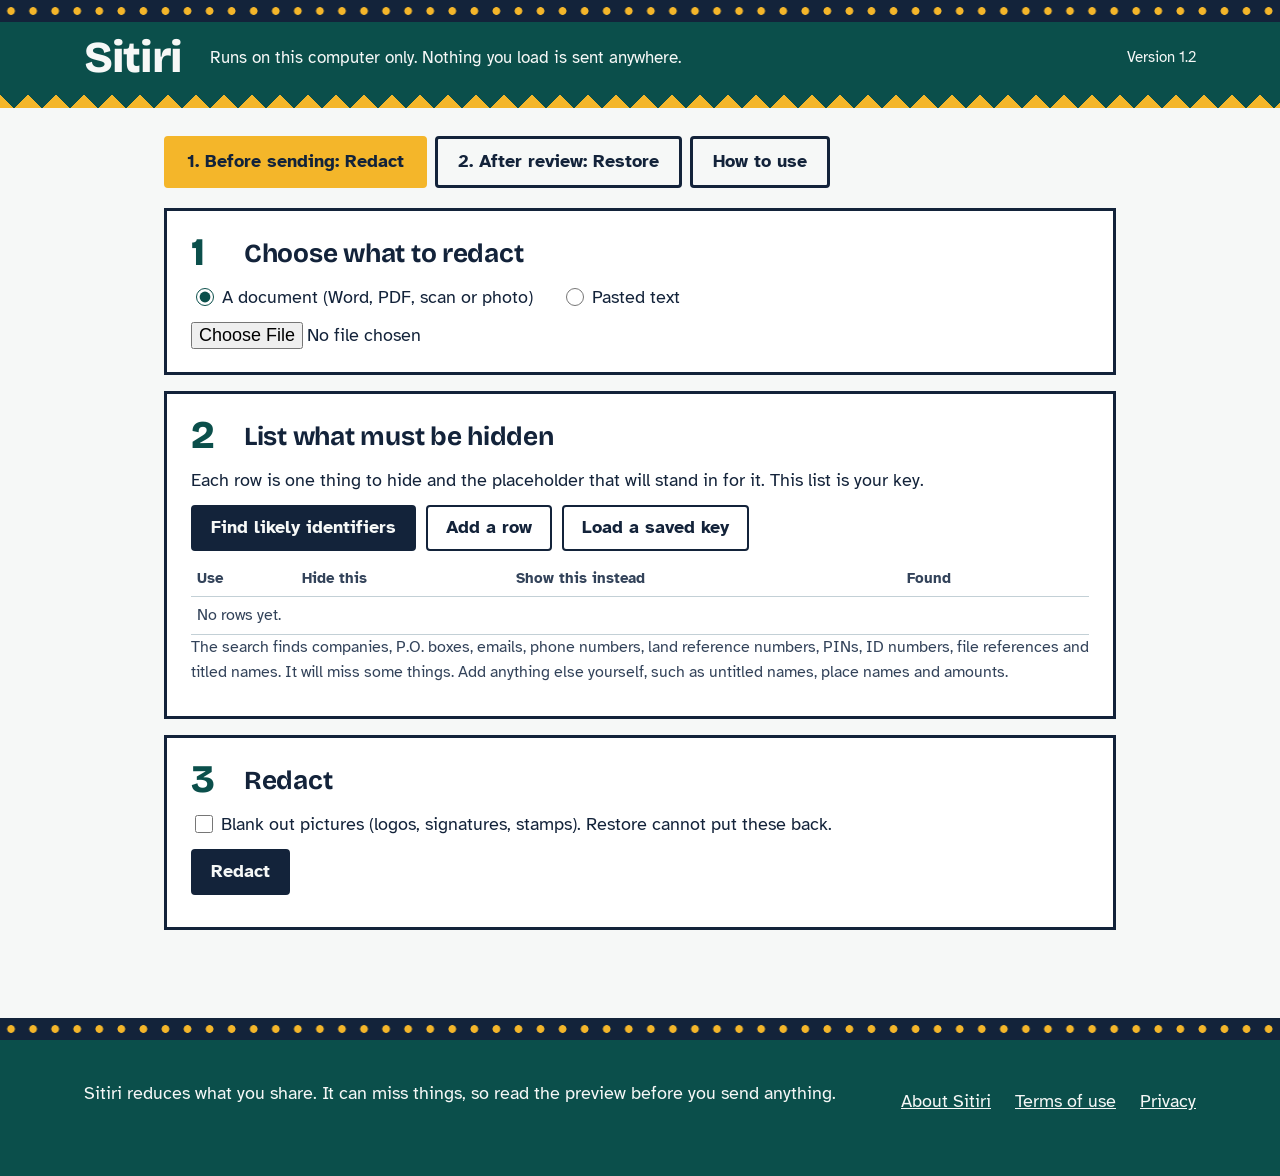
==== tool.html @ bb34004c "Add the Sitiri website (version 1.2) Front page, redact and restore tool, terms page, offline suppor" ====
<!DOCTYPE html>
<html lang="en">
<head>
<meta charset="utf-8">
<meta name="viewport" content="width=device-width, initial-scale=1">
<meta http-equiv="Content-Security-Policy" content="default-src 'none'; script-src 'self' 'unsafe-inline' 'wasm-unsafe-eval'; style-src 'self' 'unsafe-inline'; img-src 'self' data: blob:; font-src 'self'; manifest-src 'self'; worker-src 'self'; connect-src 'none'; form-action 'none'; base-uri 'none'">
<title>Sitiri: redact and restore</title>
<meta name="description" content="Redact a Word document on your own computer, then restore it with your key.">
<meta name="robots" content="noindex, nofollow">
<meta name="theme-color" content="#0B4F4B">
<link rel="manifest" href="manifest.webmanifest">
<link rel="icon" type="image/png" href="icons/icon-64.png">
<link rel="apple-touch-icon" href="icons/icon-192.png">
<link rel="stylesheet" href="sitiri.css">
<style>
.top{background:var(--teal);color:var(--paper)}
.top-in{display:flex;flex-wrap:wrap;align-items:center;justify-content:space-between;gap:6px 28px;padding-top:14px;padding-bottom:14px}
.mark{margin:0;font-family:var(--display);font-weight:800;font-size:44px;line-height:1;letter-spacing:-.03em}
.mark a{display:inline-flex;align-items:center;min-height:44px;text-decoration:none}
.promise{margin:0;flex:1 1 320px;font-size:17px}
.ver{font-size:15px;white-space:nowrap}
main{max-width:1000px;margin:0 auto;padding:28px 24px 72px}
h2{margin:0 0 12px;font-family:var(--display);font-weight:700;font-size:26px;line-height:1.15;letter-spacing:-.01em}
p{margin:0 0 10px}
.tabs{display:flex;gap:8px;flex-wrap:wrap;margin:0 0 20px}
.tabs button{min-height:52px;padding:0 20px;border:3px solid var(--line);border-radius:4px;background:transparent;color:var(--text);font:inherit;font-weight:700;cursor:pointer}
.tabs button.on{background:var(--saffron);border-color:var(--saffron);color:var(--ink)}
.card{background:var(--sheet);border:3px solid var(--line);padding:22px 24px;margin-bottom:16px}
.step{display:inline-block;min-width:1.1em;margin-right:10px;font-family:var(--display);font-weight:800;font-size:1.5em;line-height:1;color:var(--accent);vertical-align:-0.08em}
button.btn{min-height:46px;padding:0 18px;border:2px solid var(--btn-bg);border-radius:4px;background:var(--btn-bg);color:var(--btn-fg);font:inherit;font-weight:700;cursor:pointer}
button.btn.alt{background:transparent;border-color:var(--line);color:var(--text)}
button.btn:disabled{opacity:.45;cursor:not-allowed}
button.x{min-width:44px;min-height:44px;border:0;background:none;color:var(--soft);font-size:22px;cursor:pointer}
.row{display:flex;gap:10px;flex-wrap:wrap;align-items:center;margin:10px 0}
.choice label,.row label{cursor:pointer}
.choice label{margin-right:18px}
input[type=radio],input[type=checkbox]{width:18px;height:18px;accent-color:var(--accent);vertical-align:-3px}
input[type=file]{font:inherit;color:var(--text);max-width:100%}
input[type=text],textarea{width:100%;padding:8px 10px;border:2px solid var(--rule);border-radius:4px;background:var(--page);color:var(--text);font:inherit}
textarea{min-height:150px;resize:vertical}
.tablewrap{overflow-x:auto}
table{border-collapse:collapse;width:100%;min-width:580px}
th,td{text-align:left;padding:6px;border-bottom:1px solid var(--rule);vertical-align:middle}
th{font-size:15px;color:var(--soft);font-weight:700}
td.n{white-space:nowrap;color:var(--soft);font-size:16px}
.note{padding:12px 14px;margin:12px 0;font-size:17px;border-radius:4px}
.note.warn{background:var(--warn-bg);color:var(--warn-fg)}
.note.ok{background:var(--ok-bg);color:var(--ok-fg)}
.note.bad{background:var(--bad-bg);color:var(--bad-fg)}
.note ul{margin:6px 0 0 20px;padding:0}
.preview{white-space:pre-wrap;max-height:340px;overflow:auto;padding:14px;border:2px solid var(--rule);background:var(--page);font-size:16px;line-height:1.8}
mark{padding:2px 6px;background-image:linear-gradient(var(--band-bg),var(--band-bg));background-repeat:no-repeat;background-size:100% 100%;background-color:transparent;color:var(--band-fg);font-weight:700;font-size:.92em;animation:cover 700ms cubic-bezier(.2,.7,.2,1) both}
@keyframes cover{from{background-size:0 100%;color:var(--text)}to{background-size:100% 100%;color:var(--band-fg)}}
.fileinfo{color:var(--soft);font-size:16px}
.hide{display:none !important}
ol.how{padding-left:24px}ol.how li{margin-bottom:8px}
.card ul{padding-left:22px}.card li{margin-bottom:8px}
.chip{display:inline-flex;align-items:center;min-height:36px;margin:4px 6px 4px 0;padding:0 12px;border:2px solid currentColor;border-radius:4px;background:transparent;font-size:16px;font-weight:700;cursor:pointer}
@media (max-width:520px){main{padding-left:14px;padding-right:14px}.card{padding:16px 14px}.mark{font-size:36px}}
.c-page{display:grid;grid-template-columns:minmax(0,1fr) minmax(0,1fr);gap:16px;margin:16px 0;padding-top:16px;border-top:2px solid var(--rule)}
.c-page img{display:block;width:100%;height:auto;border:2px solid var(--rule);background:#fff}
.c-page label{display:block;margin-bottom:6px;font-weight:700}
.c-page textarea{min-height:460px;height:calc(100% - 34px);font-size:16px;line-height:1.5}
@media (max-width:760px){.c-page{grid-template-columns:1fr}.c-page textarea{height:auto}}
</style>
</head>
<body>
<div class="dots" aria-hidden="true"></div>
<header class="top">
<div class="wrap top-in">
<h1 class="mark"><a href="index.html" aria-label="Sitiri home">Sitiri</a></h1>
<p class="promise">Runs on this computer only. Nothing you load is sent anywhere.</p>
<span class="ver">Version 1.2</span>
</div>
<div class="teeth-up" aria-hidden="true"></div>
</header>
<main>

<div class="tabs">
  <button id="tab-redact" class="on">1. Before sending: Redact</button>
  <button id="tab-restore">2. After review: Restore</button>
  <button id="tab-help">How to use</button>
</div>

<!-- ============ REDACT ============ -->
<section id="pane-redact">
  <div class="card">
    <h2><span class="step">1</span>Choose what to redact</h2>
    <div class="row choice">
      <label><input type="radio" name="rmode" value="file" checked> A document (Word, PDF, scan or photo)</label>
      <label><input type="radio" name="rmode" value="text"> Pasted text</label>
    </div>
    <div id="r-file">
      <input type="file" id="r-input" accept=".docx,.pdf,.png,.jpg,.jpeg">
      <div class="fileinfo" id="r-fileinfo"></div>
      <div id="c-panel" class="hide">
        <div id="c-status" class="note ok" role="status"></div>
        <div id="c-check" class="hide">
          <h2 style="margin-top:14px">Check what Sitiri read</h2>
          <div id="c-pages"></div>
          <div class="row"><button class="btn" id="c-accept" type="button">Use this text</button></div>
        </div>
      </div>
    </div>
    <div id="r-text" class="hide">
      <textarea id="r-textarea" placeholder="Paste the text here"></textarea>
    </div>
  </div>

  <div class="card">
    <h2><span class="step">2</span>List what must be hidden</h2>
    <p>Each row is one thing to hide and the placeholder that will stand in for it. This list is your key.</p>
    <div class="row">
      <button class="btn" id="r-suggest">Find likely identifiers</button>
      <button class="btn alt" id="r-add">Add a row</button>
      <button class="btn alt" id="r-loadkey-btn">Load a saved key</button>
      <input type="file" id="r-loadkey" accept=".json" class="hide">
    </div>
    <div class="tablewrap">
      <table id="r-table">
        <thead><tr><th>Use</th><th>Hide this</th><th>Show this instead</th><th>Found</th><th></th></tr></thead>
        <tbody></tbody>
      </table>
    </div>
    <p class="fileinfo">The search finds companies, P.O. boxes, emails, phone numbers, land reference numbers, PINs, ID numbers, file references and titled names. It will miss some things. Add anything else yourself, such as untitled names, place names and amounts.</p>
  </div>

  <div class="card">
    <h2><span class="step">3</span>Redact</h2>
    <div class="row"><label><input type="checkbox" id="r-blank"> Blank out pictures (logos, signatures, stamps). Restore cannot put these back.</label></div>
    <div class="row">
      <button class="btn" id="r-go">Redact</button>
    </div>
    <div id="r-msg"></div>
    <div id="r-result" class="hide">
      <div id="r-summary"></div>
      <div id="r-left"></div>
      <h2 style="margin-top:14px">Check the result</h2>
      <p class="fileinfo">Read through this before you share it. Placeholders are highlighted.</p>
      <div class="preview" id="r-preview"></div>
      <div class="row" style="margin-top:12px">
        <button class="btn" id="r-download">Download the redacted document</button>
        <button class="btn hide" id="r-copy">Copy the redacted text</button>
        <button class="btn alt" id="r-savekey">Save the key</button>
      </div>
      <div class="note warn">Save the key and keep it on this computer. You need it to restore the document. Never upload the key or send it with the redacted document.</div>
    </div>
  </div>
</section>

<!-- ============ RESTORE ============ -->
<section id="pane-restore" class="hide">
  <div class="card">
    <h2><span class="step">1</span>Load the key</h2>
    <div class="row">
      <button class="btn" id="s-loadkey-btn">Load a saved key</button>
      <input type="file" id="s-loadkey" accept=".json" class="hide">
      <span class="fileinfo" id="s-keyinfo">No key loaded.</span>
    </div>
  </div>
  <div class="card">
    <h2><span class="step">2</span>Choose what to restore</h2>
    <div class="row choice">
      <label><input type="radio" name="smode" value="file" checked> A Word document (.docx)</label>
      <label><input type="radio" name="smode" value="text"> Pasted text</label>
    </div>
    <div id="s-file">
      <input type="file" id="s-input" accept=".docx">
      <div class="fileinfo" id="s-fileinfo"></div>
    </div>
    <div id="s-text" class="hide">
      <textarea id="s-textarea" placeholder="Paste the reviewed text here"></textarea>
    </div>
  </div>
  <div class="card">
    <h2><span class="step">3</span>Restore</h2>
    <div class="row"><button class="btn" id="s-go">Restore</button></div>
    <div id="s-msg"></div>
    <div id="s-result" class="hide">
      <div id="s-summary"></div>
      <div class="preview" id="s-preview"></div>
      <div class="row" style="margin-top:12px">
        <button class="btn" id="s-download">Download the restored document</button>
        <button class="btn hide" id="s-copy">Copy the restored text</button>
      </div>
    </div>
  </div>
</section>

<!-- ============ HELP ============ -->
<section id="pane-help" class="hide">
  <div class="card">
    <h2>Before you send a document</h2>
    <ol class="how">
      <li>Open the <b>Redact</b> tab and choose the document: Word, PDF, a scan or a photo of a page.</li>
      <li>Click <b>Find likely identifiers</b>. Untick anything that does not need hiding.</li>
      <li>Click <b>Add a row</b> for anything the search missed, such as a person's name or a place.</li>
      <li>Click <b>Redact</b>, then read the preview.</li>
      <li>Click <b>Download the redacted document</b> and <b>Save the key</b>.</li>
      <li>Share only the redacted document. Keep the key on this computer.</li>
    </ol>
  </div>
  <div class="card">
    <h2>After the review comes back</h2>
    <ol class="how">
      <li>Open the <b>Restore</b> tab and load the key you saved.</li>
      <li>Choose the reviewed document.</li>
      <li>Click <b>Restore</b>, then <b>Download the restored document</b>.</li>
    </ol>
  </div>
  <div class="card">
    <h2>Good to know</h2>
    <ul>
      <li><b>PDFs:</b> Sitiri reads the text and gives you a redacted Word document. Tables, columns and pictures are not kept.</li>
      <li><b>Scans and photos:</b> Sitiri reads the page with a scan reader and shows you the result beside the page. Correct it before you go on. Scan reading makes mistakes, and a misread name will not be hidden.</li>
      <li><b>Working offline:</b> the scan reader (about 7 MB) is fetched in the background the first time you open this page online. After that, scans can be read offline too.</li>
      <li><b>Pictures:</b> the tool cannot read text inside pictures, such as a letterhead, a stamp or a signature. Tick the box to blank them out.</li>
      <li><b>Short names:</b> if you hide "Eka Hotel Limited", add "Eka" as its own row too. The tool points out short names it still sees.</li>
      <li><b>Capital letters:</b> a name written in capitals gets a placeholder in capitals, so it is restored in capitals.</li>
      <li><b>Tracked changes inside a name:</b> if a hidden name has a tracked change within it, the name comes back in its changed form and that one tracked change is lost. All other tracked changes and comments are kept.</li>
      <li><b>One key per matter:</b> load the same key again for later documents on the same matter, so placeholders stay consistent.</li>
      <li><b>It is not anonymity:</b> the facts of a deal can still point to the parties. Leave out anything you would not share at all.</li>
    </ul>
  </div>
</section>
</main>
<div class="dots" aria-hidden="true"></div>
<footer class="foot">
<div class="wrap foot-in">
<div><p>Sitiri reduces what you share. It can miss things, so read the preview before you send anything.</p></div>
<div class="foot-links"><a href="index.html">About Sitiri</a><a href="terms.html">Terms of use</a><a href="terms.html#privacy">Privacy</a></div>
</div>
</footer>

<script>/*!

JSZip v3.10.1 - A JavaScript class for generating and reading zip files
<http://stuartk.com/jszip>

(c) 2009-2016 Stuart Knightley <stuart [at] stuartk.com>
Dual licenced under the MIT license or GPLv3. See https://raw.github.com/Stuk/jszip/main/LICENSE.markdown.

JSZip uses the library pako released under the MIT license :
https://github.com/nodeca/pako/blob/main/LICENSE
*/

!function(e){if("object"==typeof exports&&"undefined"!=typeof module)module.exports=e();else if("function"==typeof define&&define.amd)define([],e);else{("undefined"!=typeof window?window:"undefined"!=typeof global?global:"undefined"!=typeof self?self:this).JSZip=e()}}(function(){return function s(a,o,h){function u(r,e){if(!o[r]){if(!a[r]){var t="function"==typeof require&&require;if(!e&&t)return t(r,!0);if(l)return l(r,!0);var n=new Error("Cannot find module '"+r+"'");throw n.code="MODULE_NOT_FOUND",n}var i=o[r]={exports:{}};a[r][0].call(i.exports,function(e){var t=a[r][1][e];return u(t||e)},i,i.exports,s,a,o,h)}return o[r].exports}for(var l="function"==typeof require&&require,e=0;e<h.length;e++)u(h[e]);return u}({1:[function(e,t,r){"use strict";var d=e("./utils"),c=e("./support"),p="ABCDEFGHIJKLMNOPQRSTUVWXYZabcdefghijklmnopqrstuvwxyz0123456789+/=";r.encode=function(e){for(var t,r,n,i,s,a,o,h=[],u=0,l=e.length,f=l,c="string"!==d.getTypeOf(e);u<e.length;)f=l-u,n=c?(t=e[u++],r=u<l?e[u++]:0,u<l?e[u++]:0):(t=e.charCodeAt(u++),r=u<l?e.charCodeAt(u++):0,u<l?e.charCodeAt(u++):0),i=t>>2,s=(3&t)<<4|r>>4,a=1<f?(15&r)<<2|n>>6:64,o=2<f?63&n:64,h.push(p.charAt(i)+p.charAt(s)+p.charAt(a)+p.charAt(o));return h.join("")},r.decode=function(e){var t,r,n,i,s,a,o=0,h=0,u="data:";if(e.substr(0,u.length)===u)throw new Error("Invalid base64 input, it looks like a data url.");var l,f=3*(e=e.replace(/[^A-Za-z0-9+/=]/g,"")).length/4;if(e.charAt(e.length-1)===p.charAt(64)&&f--,e.charAt(e.length-2)===p.charAt(64)&&f--,f%1!=0)throw new Error("Invalid base64 input, bad content length.");for(l=c.uint8array?new Uint8Array(0|f):new Array(0|f);o<e.length;)t=p.indexOf(e.charAt(o++))<<2|(i=p.indexOf(e.charAt(o++)))>>4,r=(15&i)<<4|(s=p.indexOf(e.charAt(o++)))>>2,n=(3&s)<<6|(a=p.indexOf(e.charAt(o++))),l[h++]=t,64!==s&&(l[h++]=r),64!==a&&(l[h++]=n);return l}},{"./support":30,"./utils":32}],2:[function(e,t,r){"use strict";var n=e("./external"),i=e("./stream/DataWorker"),s=e("./stream/Crc32Probe"),a=e("./stream/DataLengthProbe");function o(e,t,r,n,i){this.compressedSize=e,this.uncompressedSize=t,this.crc32=r,this.compression=n,this.compressedContent=i}o.prototype={getContentWorker:function(){var e=new i(n.Promise.resolve(this.compressedContent)).pipe(this.compression.uncompressWorker()).pipe(new a("data_length")),t=this;return e.on("end",function(){if(this.streamInfo.data_length!==t.uncompressedSize)throw new Error("Bug : uncompressed data size mismatch")}),e},getCompressedWorker:function(){return new i(n.Promise.resolve(this.compressedContent)).withStreamInfo("compressedSize",this.compressedSize).withStreamInfo("uncompressedSize",this.uncompressedSize).withStreamInfo("crc32",this.crc32).withStreamInfo("compression",this.compression)}},o.createWorkerFrom=function(e,t,r){return e.pipe(new s).pipe(new a("uncompressedSize")).pipe(t.compressWorker(r)).pipe(new a("compressedSize")).withStreamInfo("compression",t)},t.exports=o},{"./external":6,"./stream/Crc32Probe":25,"./stream/DataLengthProbe":26,"./stream/DataWorker":27}],3:[function(e,t,r){"use strict";var n=e("./stream/GenericWorker");r.STORE={magic:"\0\0",compressWorker:function(){return new n("STORE compression")},uncompressWorker:function(){return new n("STORE decompression")}},r.DEFLATE=e("./flate")},{"./flate":7,"./stream/GenericWorker":28}],4:[function(e,t,r){"use strict";var n=e("./utils");var o=function(){for(var e,t=[],r=0;r<256;r++){e=r;for(var n=0;n<8;n++)e=1&e?3988292384^e>>>1:e>>>1;t[r]=e}return t}();t.exports=function(e,t){return void 0!==e&&e.length?"string"!==n.getTypeOf(e)?function(e,t,r,n){var i=o,s=n+r;e^=-1;for(var a=n;a<s;a++)e=e>>>8^i[255&(e^t[a])];return-1^e}(0|t,e,e.length,0):function(e,t,r,n){var i=o,s=n+r;e^=-1;for(var a=n;a<s;a++)e=e>>>8^i[255&(e^t.charCodeAt(a))];return-1^e}(0|t,e,e.length,0):0}},{"./utils":32}],5:[function(e,t,r){"use strict";r.base64=!1,r.binary=!1,r.dir=!1,r.createFolders=!0,r.date=null,r.compression=null,r.compressionOptions=null,r.comment=null,r.unixPermissions=null,r.dosPermissions=null},{}],6:[function(e,t,r){"use strict";var n=null;n="undefined"!=typeof Promise?Promise:e("lie"),t.exports={Promise:n}},{lie:37}],7:[function(e,t,r){"use strict";var n="undefined"!=typeof Uint8Array&&"undefined"!=typeof Uint16Array&&"undefined"!=typeof Uint32Array,i=e("pako"),s=e("./utils"),a=e("./stream/GenericWorker"),o=n?"uint8array":"array";function h(e,t){a.call(this,"FlateWorker/"+e),this._pako=null,this._pakoAction=e,this._pakoOptions=t,this.meta={}}r.magic="\b\0",s.inherits(h,a),h.prototype.processChunk=function(e){this.meta=e.meta,null===this._pako&&this._createPako(),this._pako.push(s.transformTo(o,e.data),!1)},h.prototype.flush=function(){a.prototype.flush.call(this),null===this._pako&&this._createPako(),this._pako.push([],!0)},h.prototype.cleanUp=function(){a.prototype.cleanUp.call(this),this._pako=null},h.prototype._createPako=function(){this._pako=new i[this._pakoAction]({raw:!0,level:this._pakoOptions.level||-1});var t=this;this._pako.onData=function(e){t.push({data:e,meta:t.meta})}},r.compressWorker=function(e){return new h("Deflate",e)},r.uncompressWorker=function(){return new h("Inflate",{})}},{"./stream/GenericWorker":28,"./utils":32,pako:38}],8:[function(e,t,r){"use strict";function A(e,t){var r,n="";for(r=0;r<t;r++)n+=String.fromCharCode(255&e),e>>>=8;return n}function n(e,t,r,n,i,s){var a,o,h=e.file,u=e.compression,l=s!==O.utf8encode,f=I.transformTo("string",s(h.name)),c=I.transformTo("string",O.utf8encode(h.name)),d=h.comment,p=I.transformTo("string",s(d)),m=I.transformTo("string",O.utf8encode(d)),_=c.length!==h.name.length,g=m.length!==d.length,b="",v="",y="",w=h.dir,k=h.date,x={crc32:0,compressedSize:0,uncompressedSize:0};t&&!r||(x.crc32=e.crc32,x.compressedSize=e.compressedSize,x.uncompressedSize=e.uncompressedSize);var S=0;t&&(S|=8),l||!_&&!g||(S|=2048);var z=0,C=0;w&&(z|=16),"UNIX"===i?(C=798,z|=function(e,t){var r=e;return e||(r=t?16893:33204),(65535&r)<<16}(h.unixPermissions,w)):(C=20,z|=function(e){return 63&(e||0)}(h.dosPermissions)),a=k.getUTCHours(),a<<=6,a|=k.getUTCMinutes(),a<<=5,a|=k.getUTCSeconds()/2,o=k.getUTCFullYear()-1980,o<<=4,o|=k.getUTCMonth()+1,o<<=5,o|=k.getUTCDate(),_&&(v=A(1,1)+A(B(f),4)+c,b+="up"+A(v.length,2)+v),g&&(y=A(1,1)+A(B(p),4)+m,b+="uc"+A(y.length,2)+y);var E="";return E+="\n\0",E+=A(S,2),E+=u.magic,E+=A(a,2),E+=A(o,2),E+=A(x.crc32,4),E+=A(x.compressedSize,4),E+=A(x.uncompressedSize,4),E+=A(f.length,2),E+=A(b.length,2),{fileRecord:R.LOCAL_FILE_HEADER+E+f+b,dirRecord:R.CENTRAL_FILE_HEADER+A(C,2)+E+A(p.length,2)+"\0\0\0\0"+A(z,4)+A(n,4)+f+b+p}}var I=e("../utils"),i=e("../stream/GenericWorker"),O=e("../utf8"),B=e("../crc32"),R=e("../signature");function s(e,t,r,n){i.call(this,"ZipFileWorker"),this.bytesWritten=0,this.zipComment=t,this.zipPlatform=r,this.encodeFileName=n,this.streamFiles=e,this.accumulate=!1,this.contentBuffer=[],this.dirRecords=[],this.currentSourceOffset=0,this.entriesCount=0,this.currentFile=null,this._sources=[]}I.inherits(s,i),s.prototype.push=function(e){var t=e.meta.percent||0,r=this.entriesCount,n=this._sources.length;this.accumulate?this.contentBuffer.push(e):(this.bytesWritten+=e.data.length,i.prototype.push.call(this,{data:e.data,meta:{currentFile:this.currentFile,percent:r?(t+100*(r-n-1))/r:100}}))},s.prototype.openedSource=function(e){this.currentSourceOffset=this.bytesWritten,this.currentFile=e.file.name;var t=this.streamFiles&&!e.file.dir;if(t){var r=n(e,t,!1,this.currentSourceOffset,this.zipPlatform,this.encodeFileName);this.push({data:r.fileRecord,meta:{percent:0}})}else this.accumulate=!0},s.prototype.closedSource=function(e){this.accumulate=!1;var t=this.streamFiles&&!e.file.dir,r=n(e,t,!0,this.currentSourceOffset,this.zipPlatform,this.encodeFileName);if(this.dirRecords.push(r.dirRecord),t)this.push({data:function(e){return R.DATA_DESCRIPTOR+A(e.crc32,4)+A(e.compressedSize,4)+A(e.uncompressedSize,4)}(e),meta:{percent:100}});else for(this.push({data:r.fileRecord,meta:{percent:0}});this.contentBuffer.length;)this.push(this.contentBuffer.shift());this.currentFile=null},s.prototype.flush=function(){for(var e=this.bytesWritten,t=0;t<this.dirRecords.length;t++)this.push({data:this.dirRecords[t],meta:{percent:100}});var r=this.bytesWritten-e,n=function(e,t,r,n,i){var s=I.transformTo("string",i(n));return R.CENTRAL_DIRECTORY_END+"\0\0\0\0"+A(e,2)+A(e,2)+A(t,4)+A(r,4)+A(s.length,2)+s}(this.dirRecords.length,r,e,this.zipComment,this.encodeFileName);this.push({data:n,meta:{percent:100}})},s.prototype.prepareNextSource=function(){this.previous=this._sources.shift(),this.openedSource(this.previous.streamInfo),this.isPaused?this.previous.pause():this.previous.resume()},s.prototype.registerPrevious=function(e){this._sources.push(e);var t=this;return e.on("data",function(e){t.processChunk(e)}),e.on("end",function(){t.closedSource(t.previous.streamInfo),t._sources.length?t.prepareNextSource():t.end()}),e.on("error",function(e){t.error(e)}),this},s.prototype.resume=function(){return!!i.prototype.resume.call(this)&&(!this.previous&&this._sources.length?(this.prepareNextSource(),!0):this.previous||this._sources.length||this.generatedError?void 0:(this.end(),!0))},s.prototype.error=function(e){var t=this._sources;if(!i.prototype.error.call(this,e))return!1;for(var r=0;r<t.length;r++)try{t[r].error(e)}catch(e){}return!0},s.prototype.lock=function(){i.prototype.lock.call(this);for(var e=this._sources,t=0;t<e.length;t++)e[t].lock()},t.exports=s},{"../crc32":4,"../signature":23,"../stream/GenericWorker":28,"../utf8":31,"../utils":32}],9:[function(e,t,r){"use strict";var u=e("../compressions"),n=e("./ZipFileWorker");r.generateWorker=function(e,a,t){var o=new n(a.streamFiles,t,a.platform,a.encodeFileName),h=0;try{e.forEach(function(e,t){h++;var r=function(e,t){var r=e||t,n=u[r];if(!n)throw new Error(r+" is not a valid compression method !");return n}(t.options.compression,a.compression),n=t.options.compressionOptions||a.compressionOptions||{},i=t.dir,s=t.date;t._compressWorker(r,n).withStreamInfo("file",{name:e,dir:i,date:s,comment:t.comment||"",unixPermissions:t.unixPermissions,dosPermissions:t.dosPermissions}).pipe(o)}),o.entriesCount=h}catch(e){o.error(e)}return o}},{"../compressions":3,"./ZipFileWorker":8}],10:[function(e,t,r){"use strict";function n(){if(!(this instanceof n))return new n;if(arguments.length)throw new Error("The constructor with parameters has been removed in JSZip 3.0, please check the upgrade guide.");this.files=Object.create(null),this.comment=null,this.root="",this.clone=function(){var e=new n;for(var t in this)"function"!=typeof this[t]&&(e[t]=this[t]);return e}}(n.prototype=e("./object")).loadAsync=e("./load"),n.support=e("./support"),n.defaults=e("./defaults"),n.version="3.10.1",n.loadAsync=function(e,t){return(new n).loadAsync(e,t)},n.external=e("./external"),t.exports=n},{"./defaults":5,"./external":6,"./load":11,"./object":15,"./support":30}],11:[function(e,t,r){"use strict";var u=e("./utils"),i=e("./external"),n=e("./utf8"),s=e("./zipEntries"),a=e("./stream/Crc32Probe"),l=e("./nodejsUtils");function f(n){return new i.Promise(function(e,t){var r=n.decompressed.getContentWorker().pipe(new a);r.on("error",function(e){t(e)}).on("end",function(){r.streamInfo.crc32!==n.decompressed.crc32?t(new Error("Corrupted zip : CRC32 mismatch")):e()}).resume()})}t.exports=function(e,o){var h=this;return o=u.extend(o||{},{base64:!1,checkCRC32:!1,optimizedBinaryString:!1,createFolders:!1,decodeFileName:n.utf8decode}),l.isNode&&l.isStream(e)?i.Promise.reject(new Error("JSZip can't accept a stream when loading a zip file.")):u.prepareContent("the loaded zip file",e,!0,o.optimizedBinaryString,o.base64).then(function(e){var t=new s(o);return t.load(e),t}).then(function(e){var t=[i.Promise.resolve(e)],r=e.files;if(o.checkCRC32)for(var n=0;n<r.length;n++)t.push(f(r[n]));return i.Promise.all(t)}).then(function(e){for(var t=e.shift(),r=t.files,n=0;n<r.length;n++){var i=r[n],s=i.fileNameStr,a=u.resolve(i.fileNameStr);h.file(a,i.decompressed,{binary:!0,optimizedBinaryString:!0,date:i.date,dir:i.dir,comment:i.fileCommentStr.length?i.fileCommentStr:null,unixPermissions:i.unixPermissions,dosPermissions:i.dosPermissions,createFolders:o.createFolders}),i.dir||(h.file(a).unsafeOriginalName=s)}return t.zipComment.length&&(h.comment=t.zipComment),h})}},{"./external":6,"./nodejsUtils":14,"./stream/Crc32Probe":25,"./utf8":31,"./utils":32,"./zipEntries":33}],12:[function(e,t,r){"use strict";var n=e("../utils"),i=e("../stream/GenericWorker");function s(e,t){i.call(this,"Nodejs stream input adapter for "+e),this._upstreamEnded=!1,this._bindStream(t)}n.inherits(s,i),s.prototype._bindStream=function(e){var t=this;(this._stream=e).pause(),e.on("data",function(e){t.push({data:e,meta:{percent:0}})}).on("error",function(e){t.isPaused?this.generatedError=e:t.error(e)}).on("end",function(){t.isPaused?t._upstreamEnded=!0:t.end()})},s.prototype.pause=function(){return!!i.prototype.pause.call(this)&&(this._stream.pause(),!0)},s.prototype.resume=function(){return!!i.prototype.resume.call(this)&&(this._upstreamEnded?this.end():this._stream.resume(),!0)},t.exports=s},{"../stream/GenericWorker":28,"../utils":32}],13:[function(e,t,r){"use strict";var i=e("readable-stream").Readable;function n(e,t,r){i.call(this,t),this._helper=e;var n=this;e.on("data",function(e,t){n.push(e)||n._helper.pause(),r&&r(t)}).on("error",function(e){n.emit("error",e)}).on("end",function(){n.push(null)})}e("../utils").inherits(n,i),n.prototype._read=function(){this._helper.resume()},t.exports=n},{"../utils":32,"readable-stream":16}],14:[function(e,t,r){"use strict";t.exports={isNode:"undefined"!=typeof Buffer,newBufferFrom:function(e,t){if(Buffer.from&&Buffer.from!==Uint8Array.from)return Buffer.from(e,t);if("number"==typeof e)throw new Error('The "data" argument must not be a number');return new Buffer(e,t)},allocBuffer:function(e){if(Buffer.alloc)return Buffer.alloc(e);var t=new Buffer(e);return t.fill(0),t},isBuffer:function(e){return Buffer.isBuffer(e)},isStream:function(e){return e&&"function"==typeof e.on&&"function"==typeof e.pause&&"function"==typeof e.resume}}},{}],15:[function(e,t,r){"use strict";function s(e,t,r){var n,i=u.getTypeOf(t),s=u.extend(r||{},f);s.date=s.date||new Date,null!==s.compression&&(s.compression=s.compression.toUpperCase()),"string"==typeof s.unixPermissions&&(s.unixPermissions=parseInt(s.unixPermissions,8)),s.unixPermissions&&16384&s.unixPermissions&&(s.dir=!0),s.dosPermissions&&16&s.dosPermissions&&(s.dir=!0),s.dir&&(e=g(e)),s.createFolders&&(n=_(e))&&b.call(this,n,!0);var a="string"===i&&!1===s.binary&&!1===s.base64;r&&void 0!==r.binary||(s.binary=!a),(t instanceof c&&0===t.uncompressedSize||s.dir||!t||0===t.length)&&(s.base64=!1,s.binary=!0,t="",s.compression="STORE",i="string");var o=null;o=t instanceof c||t instanceof l?t:p.isNode&&p.isStream(t)?new m(e,t):u.prepareContent(e,t,s.binary,s.optimizedBinaryString,s.base64);var h=new d(e,o,s);this.files[e]=h}var i=e("./utf8"),u=e("./utils"),l=e("./stream/GenericWorker"),a=e("./stream/StreamHelper"),f=e("./defaults"),c=e("./compressedObject"),d=e("./zipObject"),o=e("./generate"),p=e("./nodejsUtils"),m=e("./nodejs/NodejsStreamInputAdapter"),_=function(e){"/"===e.slice(-1)&&(e=e.substring(0,e.length-1));var t=e.lastIndexOf("/");return 0<t?e.substring(0,t):""},g=function(e){return"/"!==e.slice(-1)&&(e+="/"),e},b=function(e,t){return t=void 0!==t?t:f.createFolders,e=g(e),this.files[e]||s.call(this,e,null,{dir:!0,createFolders:t}),this.files[e]};function h(e){return"[object RegExp]"===Object.prototype.toString.call(e)}var n={load:function(){throw new Error("This method has been removed in JSZip 3.0, please check the upgrade guide.")},forEach:function(e){var t,r,n;for(t in this.files)n=this.files[t],(r=t.slice(this.root.length,t.length))&&t.slice(0,this.root.length)===this.root&&e(r,n)},filter:function(r){var n=[];return this.forEach(function(e,t){r(e,t)&&n.push(t)}),n},file:function(e,t,r){if(1!==arguments.length)return e=this.root+e,s.call(this,e,t,r),this;if(h(e)){var n=e;return this.filter(function(e,t){return!t.dir&&n.test(e)})}var i=this.files[this.root+e];return i&&!i.dir?i:null},folder:function(r){if(!r)return this;if(h(r))return this.filter(function(e,t){return t.dir&&r.test(e)});var e=this.root+r,t=b.call(this,e),n=this.clone();return n.root=t.name,n},remove:function(r){r=this.root+r;var e=this.files[r];if(e||("/"!==r.slice(-1)&&(r+="/"),e=this.files[r]),e&&!e.dir)delete this.files[r];else for(var t=this.filter(function(e,t){return t.name.slice(0,r.length)===r}),n=0;n<t.length;n++)delete this.files[t[n].name];return this},generate:function(){throw new Error("This method has been removed in JSZip 3.0, please check the upgrade guide.")},generateInternalStream:function(e){var t,r={};try{if((r=u.extend(e||{},{streamFiles:!1,compression:"STORE",compressionOptions:null,type:"",platform:"DOS",comment:null,mimeType:"application/zip",encodeFileName:i.utf8encode})).type=r.type.toLowerCase(),r.compression=r.compression.toUpperCase(),"binarystring"===r.type&&(r.type="string"),!r.type)throw new Error("No output type specified.");u.checkSupport(r.type),"darwin"!==r.platform&&"freebsd"!==r.platform&&"linux"!==r.platform&&"sunos"!==r.platform||(r.platform="UNIX"),"win32"===r.platform&&(r.platform="DOS");var n=r.comment||this.comment||"";t=o.generateWorker(this,r,n)}catch(e){(t=new l("error")).error(e)}return new a(t,r.type||"string",r.mimeType)},generateAsync:function(e,t){return this.generateInternalStream(e).accumulate(t)},generateNodeStream:function(e,t){return(e=e||{}).type||(e.type="nodebuffer"),this.generateInternalStream(e).toNodejsStream(t)}};t.exports=n},{"./compressedObject":2,"./defaults":5,"./generate":9,"./nodejs/NodejsStreamInputAdapter":12,"./nodejsUtils":14,"./stream/GenericWorker":28,"./stream/StreamHelper":29,"./utf8":31,"./utils":32,"./zipObject":35}],16:[function(e,t,r){"use strict";t.exports=e("stream")},{stream:void 0}],17:[function(e,t,r){"use strict";var n=e("./DataReader");function i(e){n.call(this,e);for(var t=0;t<this.data.length;t++)e[t]=255&e[t]}e("../utils").inherits(i,n),i.prototype.byteAt=function(e){return this.data[this.zero+e]},i.prototype.lastIndexOfSignature=function(e){for(var t=e.charCodeAt(0),r=e.charCodeAt(1),n=e.charCodeAt(2),i=e.charCodeAt(3),s=this.length-4;0<=s;--s)if(this.data[s]===t&&this.data[s+1]===r&&this.data[s+2]===n&&this.data[s+3]===i)return s-this.zero;return-1},i.prototype.readAndCheckSignature=function(e){var t=e.charCodeAt(0),r=e.charCodeAt(1),n=e.charCodeAt(2),i=e.charCodeAt(3),s=this.readData(4);return t===s[0]&&r===s[1]&&n===s[2]&&i===s[3]},i.prototype.readData=function(e){if(this.checkOffset(e),0===e)return[];var t=this.data.slice(this.zero+this.index,this.zero+this.index+e);return this.index+=e,t},t.exports=i},{"../utils":32,"./DataReader":18}],18:[function(e,t,r){"use strict";var n=e("../utils");function i(e){this.data=e,this.length=e.length,this.index=0,this.zero=0}i.prototype={checkOffset:function(e){this.checkIndex(this.index+e)},checkIndex:function(e){if(this.length<this.zero+e||e<0)throw new Error("End of data reached (data length = "+this.length+", asked index = "+e+"). Corrupted zip ?")},setIndex:function(e){this.checkIndex(e),this.index=e},skip:function(e){this.setIndex(this.index+e)},byteAt:function(){},readInt:function(e){var t,r=0;for(this.checkOffset(e),t=this.index+e-1;t>=this.index;t--)r=(r<<8)+this.byteAt(t);return this.index+=e,r},readString:function(e){return n.transformTo("string",this.readData(e))},readData:function(){},lastIndexOfSignature:function(){},readAndCheckSignature:function(){},readDate:function(){var e=this.readInt(4);return new Date(Date.UTC(1980+(e>>25&127),(e>>21&15)-1,e>>16&31,e>>11&31,e>>5&63,(31&e)<<1))}},t.exports=i},{"../utils":32}],19:[function(e,t,r){"use strict";var n=e("./Uint8ArrayReader");function i(e){n.call(this,e)}e("../utils").inherits(i,n),i.prototype.readData=function(e){this.checkOffset(e);var t=this.data.slice(this.zero+this.index,this.zero+this.index+e);return this.index+=e,t},t.exports=i},{"../utils":32,"./Uint8ArrayReader":21}],20:[function(e,t,r){"use strict";var n=e("./DataReader");function i(e){n.call(this,e)}e("../utils").inherits(i,n),i.prototype.byteAt=function(e){return this.data.charCodeAt(this.zero+e)},i.prototype.lastIndexOfSignature=function(e){return this.data.lastIndexOf(e)-this.zero},i.prototype.readAndCheckSignature=function(e){return e===this.readData(4)},i.prototype.readData=function(e){this.checkOffset(e);var t=this.data.slice(this.zero+this.index,this.zero+this.index+e);return this.index+=e,t},t.exports=i},{"../utils":32,"./DataReader":18}],21:[function(e,t,r){"use strict";var n=e("./ArrayReader");function i(e){n.call(this,e)}e("../utils").inherits(i,n),i.prototype.readData=function(e){if(this.checkOffset(e),0===e)return new Uint8Array(0);var t=this.data.subarray(this.zero+this.index,this.zero+this.index+e);return this.index+=e,t},t.exports=i},{"../utils":32,"./ArrayReader":17}],22:[function(e,t,r){"use strict";var n=e("../utils"),i=e("../support"),s=e("./ArrayReader"),a=e("./StringReader"),o=e("./NodeBufferReader"),h=e("./Uint8ArrayReader");t.exports=function(e){var t=n.getTypeOf(e);return n.checkSupport(t),"string"!==t||i.uint8array?"nodebuffer"===t?new o(e):i.uint8array?new h(n.transformTo("uint8array",e)):new s(n.transformTo("array",e)):new a(e)}},{"../support":30,"../utils":32,"./ArrayReader":17,"./NodeBufferReader":19,"./StringReader":20,"./Uint8ArrayReader":21}],23:[function(e,t,r){"use strict";r.LOCAL_FILE_HEADER="PK",r.CENTRAL_FILE_HEADER="PK",r.CENTRAL_DIRECTORY_END="PK",r.ZIP64_CENTRAL_DIRECTORY_LOCATOR="PK",r.ZIP64_CENTRAL_DIRECTORY_END="PK",r.DATA_DESCRIPTOR="PK\b"},{}],24:[function(e,t,r){"use strict";var n=e("./GenericWorker"),i=e("../utils");function s(e){n.call(this,"ConvertWorker to "+e),this.destType=e}i.inherits(s,n),s.prototype.processChunk=function(e){this.push({data:i.transformTo(this.destType,e.data),meta:e.meta})},t.exports=s},{"../utils":32,"./GenericWorker":28}],25:[function(e,t,r){"use strict";var n=e("./GenericWorker"),i=e("../crc32");function s(){n.call(this,"Crc32Probe"),this.withStreamInfo("crc32",0)}e("../utils").inherits(s,n),s.prototype.processChunk=function(e){this.streamInfo.crc32=i(e.data,this.streamInfo.crc32||0),this.push(e)},t.exports=s},{"../crc32":4,"../utils":32,"./GenericWorker":28}],26:[function(e,t,r){"use strict";var n=e("../utils"),i=e("./GenericWorker");function s(e){i.call(this,"DataLengthProbe for "+e),this.propName=e,this.withStreamInfo(e,0)}n.inherits(s,i),s.prototype.processChunk=function(e){if(e){var t=this.streamInfo[this.propName]||0;this.streamInfo[this.propName]=t+e.data.length}i.prototype.processChunk.call(this,e)},t.exports=s},{"../utils":32,"./GenericWorker":28}],27:[function(e,t,r){"use strict";var n=e("../utils"),i=e("./GenericWorker");function s(e){i.call(this,"DataWorker");var t=this;this.dataIsReady=!1,this.index=0,this.max=0,this.data=null,this.type="",this._tickScheduled=!1,e.then(function(e){t.dataIsReady=!0,t.data=e,t.max=e&&e.length||0,t.type=n.getTypeOf(e),t.isPaused||t._tickAndRepeat()},function(e){t.error(e)})}n.inherits(s,i),s.prototype.cleanUp=function(){i.prototype.cleanUp.call(this),this.data=null},s.prototype.resume=function(){return!!i.prototype.resume.call(this)&&(!this._tickScheduled&&this.dataIsReady&&(this._tickScheduled=!0,n.delay(this._tickAndRepeat,[],this)),!0)},s.prototype._tickAndRepeat=function(){this._tickScheduled=!1,this.isPaused||this.isFinished||(this._tick(),this.isFinished||(n.delay(this._tickAndRepeat,[],this),this._tickScheduled=!0))},s.prototype._tick=function(){if(this.isPaused||this.isFinished)return!1;var e=null,t=Math.min(this.max,this.index+16384);if(this.index>=this.max)return this.end();switch(this.type){case"string":e=this.data.substring(this.index,t);break;case"uint8array":e=this.data.subarray(this.index,t);break;case"array":case"nodebuffer":e=this.data.slice(this.index,t)}return this.index=t,this.push({data:e,meta:{percent:this.max?this.index/this.max*100:0}})},t.exports=s},{"../utils":32,"./GenericWorker":28}],28:[function(e,t,r){"use strict";function n(e){this.name=e||"default",this.streamInfo={},this.generatedError=null,this.extraStreamInfo={},this.isPaused=!0,this.isFinished=!1,this.isLocked=!1,this._listeners={data:[],end:[],error:[]},this.previous=null}n.prototype={push:function(e){this.emit("data",e)},end:function(){if(this.isFinished)return!1;this.flush();try{this.emit("end"),this.cleanUp(),this.isFinished=!0}catch(e){this.emit("error",e)}return!0},error:function(e){return!this.isFinished&&(this.isPaused?this.generatedError=e:(this.isFinished=!0,this.emit("error",e),this.previous&&this.previous.error(e),this.cleanUp()),!0)},on:function(e,t){return this._listeners[e].push(t),this},cleanUp:function(){this.streamInfo=this.generatedError=this.extraStreamInfo=null,this._listeners=[]},emit:function(e,t){if(this._listeners[e])for(var r=0;r<this._listeners[e].length;r++)this._listeners[e][r].call(this,t)},pipe:function(e){return e.registerPrevious(this)},registerPrevious:function(e){if(this.isLocked)throw new Error("The stream '"+this+"' has already been used.");this.streamInfo=e.streamInfo,this.mergeStreamInfo(),this.previous=e;var t=this;return e.on("data",function(e){t.processChunk(e)}),e.on("end",function(){t.end()}),e.on("error",function(e){t.error(e)}),this},pause:function(){return!this.isPaused&&!this.isFinished&&(this.isPaused=!0,this.previous&&this.previous.pause(),!0)},resume:function(){if(!this.isPaused||this.isFinished)return!1;var e=this.isPaused=!1;return this.generatedError&&(this.error(this.generatedError),e=!0),this.previous&&this.previous.resume(),!e},flush:function(){},processChunk:function(e){this.push(e)},withStreamInfo:function(e,t){return this.extraStreamInfo[e]=t,this.mergeStreamInfo(),this},mergeStreamInfo:function(){for(var e in this.extraStreamInfo)Object.prototype.hasOwnProperty.call(this.extraStreamInfo,e)&&(this.streamInfo[e]=this.extraStreamInfo[e])},lock:function(){if(this.isLocked)throw new Error("The stream '"+this+"' has already been used.");this.isLocked=!0,this.previous&&this.previous.lock()},toString:function(){var e="Worker "+this.name;return this.previous?this.previous+" -> "+e:e}},t.exports=n},{}],29:[function(e,t,r){"use strict";var h=e("../utils"),i=e("./ConvertWorker"),s=e("./GenericWorker"),u=e("../base64"),n=e("../support"),a=e("../external"),o=null;if(n.nodestream)try{o=e("../nodejs/NodejsStreamOutputAdapter")}catch(e){}function l(e,o){return new a.Promise(function(t,r){var n=[],i=e._internalType,s=e._outputType,a=e._mimeType;e.on("data",function(e,t){n.push(e),o&&o(t)}).on("error",function(e){n=[],r(e)}).on("end",function(){try{var e=function(e,t,r){switch(e){case"blob":return h.newBlob(h.transformTo("arraybuffer",t),r);case"base64":return u.encode(t);default:return h.transformTo(e,t)}}(s,function(e,t){var r,n=0,i=null,s=0;for(r=0;r<t.length;r++)s+=t[r].length;switch(e){case"string":return t.join("");case"array":return Array.prototype.concat.apply([],t);case"uint8array":for(i=new Uint8Array(s),r=0;r<t.length;r++)i.set(t[r],n),n+=t[r].length;return i;case"nodebuffer":return Buffer.concat(t);default:throw new Error("concat : unsupported type '"+e+"'")}}(i,n),a);t(e)}catch(e){r(e)}n=[]}).resume()})}function f(e,t,r){var n=t;switch(t){case"blob":case"arraybuffer":n="uint8array";break;case"base64":n="string"}try{this._internalType=n,this._outputType=t,this._mimeType=r,h.checkSupport(n),this._worker=e.pipe(new i(n)),e.lock()}catch(e){this._worker=new s("error"),this._worker.error(e)}}f.prototype={accumulate:function(e){return l(this,e)},on:function(e,t){var r=this;return"data"===e?this._worker.on(e,function(e){t.call(r,e.data,e.meta)}):this._worker.on(e,function(){h.delay(t,arguments,r)}),this},resume:function(){return h.delay(this._worker.resume,[],this._worker),this},pause:function(){return this._worker.pause(),this},toNodejsStream:function(e){if(h.checkSupport("nodestream"),"nodebuffer"!==this._outputType)throw new Error(this._outputType+" is not supported by this method");return new o(this,{objectMode:"nodebuffer"!==this._outputType},e)}},t.exports=f},{"../base64":1,"../external":6,"../nodejs/NodejsStreamOutputAdapter":13,"../support":30,"../utils":32,"./ConvertWorker":24,"./GenericWorker":28}],30:[function(e,t,r){"use strict";if(r.base64=!0,r.array=!0,r.string=!0,r.arraybuffer="undefined"!=typeof ArrayBuffer&&"undefined"!=typeof Uint8Array,r.nodebuffer="undefined"!=typeof Buffer,r.uint8array="undefined"!=typeof Uint8Array,"undefined"==typeof ArrayBuffer)r.blob=!1;else{var n=new ArrayBuffer(0);try{r.blob=0===new Blob([n],{type:"application/zip"}).size}catch(e){try{var i=new(self.BlobBuilder||self.WebKitBlobBuilder||self.MozBlobBuilder||self.MSBlobBuilder);i.append(n),r.blob=0===i.getBlob("application/zip").size}catch(e){r.blob=!1}}}try{r.nodestream=!!e("readable-stream").Readable}catch(e){r.nodestream=!1}},{"readable-stream":16}],31:[function(e,t,s){"use strict";for(var o=e("./utils"),h=e("./support"),r=e("./nodejsUtils"),n=e("./stream/GenericWorker"),u=new Array(256),i=0;i<256;i++)u[i]=252<=i?6:248<=i?5:240<=i?4:224<=i?3:192<=i?2:1;u[254]=u[254]=1;function a(){n.call(this,"utf-8 decode"),this.leftOver=null}function l(){n.call(this,"utf-8 encode")}s.utf8encode=function(e){return h.nodebuffer?r.newBufferFrom(e,"utf-8"):function(e){var t,r,n,i,s,a=e.length,o=0;for(i=0;i<a;i++)55296==(64512&(r=e.charCodeAt(i)))&&i+1<a&&56320==(64512&(n=e.charCodeAt(i+1)))&&(r=65536+(r-55296<<10)+(n-56320),i++),o+=r<128?1:r<2048?2:r<65536?3:4;for(t=h.uint8array?new Uint8Array(o):new Array(o),i=s=0;s<o;i++)55296==(64512&(r=e.charCodeAt(i)))&&i+1<a&&56320==(64512&(n=e.charCodeAt(i+1)))&&(r=65536+(r-55296<<10)+(n-56320),i++),r<128?t[s++]=r:(r<2048?t[s++]=192|r>>>6:(r<65536?t[s++]=224|r>>>12:(t[s++]=240|r>>>18,t[s++]=128|r>>>12&63),t[s++]=128|r>>>6&63),t[s++]=128|63&r);return t}(e)},s.utf8decode=function(e){return h.nodebuffer?o.transformTo("nodebuffer",e).toString("utf-8"):function(e){var t,r,n,i,s=e.length,a=new Array(2*s);for(t=r=0;t<s;)if((n=e[t++])<128)a[r++]=n;else if(4<(i=u[n]))a[r++]=65533,t+=i-1;else{for(n&=2===i?31:3===i?15:7;1<i&&t<s;)n=n<<6|63&e[t++],i--;1<i?a[r++]=65533:n<65536?a[r++]=n:(n-=65536,a[r++]=55296|n>>10&1023,a[r++]=56320|1023&n)}return a.length!==r&&(a.subarray?a=a.subarray(0,r):a.length=r),o.applyFromCharCode(a)}(e=o.transformTo(h.uint8array?"uint8array":"array",e))},o.inherits(a,n),a.prototype.processChunk=function(e){var t=o.transformTo(h.uint8array?"uint8array":"array",e.data);if(this.leftOver&&this.leftOver.length){if(h.uint8array){var r=t;(t=new Uint8Array(r.length+this.leftOver.length)).set(this.leftOver,0),t.set(r,this.leftOver.length)}else t=this.leftOver.concat(t);this.leftOver=null}var n=function(e,t){var r;for((t=t||e.length)>e.length&&(t=e.length),r=t-1;0<=r&&128==(192&e[r]);)r--;return r<0?t:0===r?t:r+u[e[r]]>t?r:t}(t),i=t;n!==t.length&&(h.uint8array?(i=t.subarray(0,n),this.leftOver=t.subarray(n,t.length)):(i=t.slice(0,n),this.leftOver=t.slice(n,t.length))),this.push({data:s.utf8decode(i),meta:e.meta})},a.prototype.flush=function(){this.leftOver&&this.leftOver.length&&(this.push({data:s.utf8decode(this.leftOver),meta:{}}),this.leftOver=null)},s.Utf8DecodeWorker=a,o.inherits(l,n),l.prototype.processChunk=function(e){this.push({data:s.utf8encode(e.data),meta:e.meta})},s.Utf8EncodeWorker=l},{"./nodejsUtils":14,"./stream/GenericWorker":28,"./support":30,"./utils":32}],32:[function(e,t,a){"use strict";var o=e("./support"),h=e("./base64"),r=e("./nodejsUtils"),u=e("./external");function n(e){return e}function l(e,t){for(var r=0;r<e.length;++r)t[r]=255&e.charCodeAt(r);return t}e("setimmediate"),a.newBlob=function(t,r){a.checkSupport("blob");try{return new Blob([t],{type:r})}catch(e){try{var n=new(self.BlobBuilder||self.WebKitBlobBuilder||self.MozBlobBuilder||self.MSBlobBuilder);return n.append(t),n.getBlob(r)}catch(e){throw new Error("Bug : can't construct the Blob.")}}};var i={stringifyByChunk:function(e,t,r){var n=[],i=0,s=e.length;if(s<=r)return String.fromCharCode.apply(null,e);for(;i<s;)"array"===t||"nodebuffer"===t?n.push(String.fromCharCode.apply(null,e.slice(i,Math.min(i+r,s)))):n.push(String.fromCharCode.apply(null,e.subarray(i,Math.min(i+r,s)))),i+=r;return n.join("")},stringifyByChar:function(e){for(var t="",r=0;r<e.length;r++)t+=String.fromCharCode(e[r]);return t},applyCanBeUsed:{uint8array:function(){try{return o.uint8array&&1===String.fromCharCode.apply(null,new Uint8Array(1)).length}catch(e){return!1}}(),nodebuffer:function(){try{return o.nodebuffer&&1===String.fromCharCode.apply(null,r.allocBuffer(1)).length}catch(e){return!1}}()}};function s(e){var t=65536,r=a.getTypeOf(e),n=!0;if("uint8array"===r?n=i.applyCanBeUsed.uint8array:"nodebuffer"===r&&(n=i.applyCanBeUsed.nodebuffer),n)for(;1<t;)try{return i.stringifyByChunk(e,r,t)}catch(e){t=Math.floor(t/2)}return i.stringifyByChar(e)}function f(e,t){for(var r=0;r<e.length;r++)t[r]=e[r];return t}a.applyFromCharCode=s;var c={};c.string={string:n,array:function(e){return l(e,new Array(e.length))},arraybuffer:function(e){return c.string.uint8array(e).buffer},uint8array:function(e){return l(e,new Uint8Array(e.length))},nodebuffer:function(e){return l(e,r.allocBuffer(e.length))}},c.array={string:s,array:n,arraybuffer:function(e){return new Uint8Array(e).buffer},uint8array:function(e){return new Uint8Array(e)},nodebuffer:function(e){return r.newBufferFrom(e)}},c.arraybuffer={string:function(e){return s(new Uint8Array(e))},array:function(e){return f(new Uint8Array(e),new Array(e.byteLength))},arraybuffer:n,uint8array:function(e){return new Uint8Array(e)},nodebuffer:function(e){return r.newBufferFrom(new Uint8Array(e))}},c.uint8array={string:s,array:function(e){return f(e,new Array(e.length))},arraybuffer:function(e){return e.buffer},uint8array:n,nodebuffer:function(e){return r.newBufferFrom(e)}},c.nodebuffer={string:s,array:function(e){return f(e,new Array(e.length))},arraybuffer:function(e){return c.nodebuffer.uint8array(e).buffer},uint8array:function(e){return f(e,new Uint8Array(e.length))},nodebuffer:n},a.transformTo=function(e,t){if(t=t||"",!e)return t;a.checkSupport(e);var r=a.getTypeOf(t);return c[r][e](t)},a.resolve=function(e){for(var t=e.split("/"),r=[],n=0;n<t.length;n++){var i=t[n];"."===i||""===i&&0!==n&&n!==t.length-1||(".."===i?r.pop():r.push(i))}return r.join("/")},a.getTypeOf=function(e){return"string"==typeof e?"string":"[object Array]"===Object.prototype.toString.call(e)?"array":o.nodebuffer&&r.isBuffer(e)?"nodebuffer":o.uint8array&&e instanceof Uint8Array?"uint8array":o.arraybuffer&&e instanceof ArrayBuffer?"arraybuffer":void 0},a.checkSupport=function(e){if(!o[e.toLowerCase()])throw new Error(e+" is not supported by this platform")},a.MAX_VALUE_16BITS=65535,a.MAX_VALUE_32BITS=-1,a.pretty=function(e){var t,r,n="";for(r=0;r<(e||"").length;r++)n+="\\x"+((t=e.charCodeAt(r))<16?"0":"")+t.toString(16).toUpperCase();return n},a.delay=function(e,t,r){setImmediate(function(){e.apply(r||null,t||[])})},a.inherits=function(e,t){function r(){}r.prototype=t.prototype,e.prototype=new r},a.extend=function(){var e,t,r={};for(e=0;e<arguments.length;e++)for(t in arguments[e])Object.prototype.hasOwnProperty.call(arguments[e],t)&&void 0===r[t]&&(r[t]=arguments[e][t]);return r},a.prepareContent=function(r,e,n,i,s){return u.Promise.resolve(e).then(function(n){return o.blob&&(n instanceof Blob||-1!==["[object File]","[object Blob]"].indexOf(Object.prototype.toString.call(n)))&&"undefined"!=typeof FileReader?new u.Promise(function(t,r){var e=new FileReader;e.onload=function(e){t(e.target.result)},e.onerror=function(e){r(e.target.error)},e.readAsArrayBuffer(n)}):n}).then(function(e){var t=a.getTypeOf(e);return t?("arraybuffer"===t?e=a.transformTo("uint8array",e):"string"===t&&(s?e=h.decode(e):n&&!0!==i&&(e=function(e){return l(e,o.uint8array?new Uint8Array(e.length):new Array(e.length))}(e))),e):u.Promise.reject(new Error("Can't read the data of '"+r+"'. Is it in a supported JavaScript type (String, Blob, ArrayBuffer, etc) ?"))})}},{"./base64":1,"./external":6,"./nodejsUtils":14,"./support":30,setimmediate:54}],33:[function(e,t,r){"use strict";var n=e("./reader/readerFor"),i=e("./utils"),s=e("./signature"),a=e("./zipEntry"),o=e("./support");function h(e){this.files=[],this.loadOptions=e}h.prototype={checkSignature:function(e){if(!this.reader.readAndCheckSignature(e)){this.reader.index-=4;var t=this.reader.readString(4);throw new Error("Corrupted zip or bug: unexpected signature ("+i.pretty(t)+", expected "+i.pretty(e)+")")}},isSignature:function(e,t){var r=this.reader.index;this.reader.setIndex(e);var n=this.reader.readString(4)===t;return this.reader.setIndex(r),n},readBlockEndOfCentral:function(){this.diskNumber=this.reader.readInt(2),this.diskWithCentralDirStart=this.reader.readInt(2),this.centralDirRecordsOnThisDisk=this.reader.readInt(2),this.centralDirRecords=this.reader.readInt(2),this.centralDirSize=this.reader.readInt(4),this.centralDirOffset=this.reader.readInt(4),this.zipCommentLength=this.reader.readInt(2);var e=this.reader.readData(this.zipCommentLength),t=o.uint8array?"uint8array":"array",r=i.transformTo(t,e);this.zipComment=this.loadOptions.decodeFileName(r)},readBlockZip64EndOfCentral:function(){this.zip64EndOfCentralSize=this.reader.readInt(8),this.reader.skip(4),this.diskNumber=this.reader.readInt(4),this.diskWithCentralDirStart=this.reader.readInt(4),this.centralDirRecordsOnThisDisk=this.reader.readInt(8),this.centralDirRecords=this.reader.readInt(8),this.centralDirSize=this.reader.readInt(8),this.centralDirOffset=this.reader.readInt(8),this.zip64ExtensibleData={};for(var e,t,r,n=this.zip64EndOfCentralSize-44;0<n;)e=this.reader.readInt(2),t=this.reader.readInt(4),r=this.reader.readData(t),this.zip64ExtensibleData[e]={id:e,length:t,value:r}},readBlockZip64EndOfCentralLocator:function(){if(this.diskWithZip64CentralDirStart=this.reader.readInt(4),this.relativeOffsetEndOfZip64CentralDir=this.reader.readInt(8),this.disksCount=this.reader.readInt(4),1<this.disksCount)throw new Error("Multi-volumes zip are not supported")},readLocalFiles:function(){var e,t;for(e=0;e<this.files.length;e++)t=this.files[e],this.reader.setIndex(t.localHeaderOffset),this.checkSignature(s.LOCAL_FILE_HEADER),t.readLocalPart(this.reader),t.handleUTF8(),t.processAttributes()},readCentralDir:function(){var e;for(this.reader.setIndex(this.centralDirOffset);this.reader.readAndCheckSignature(s.CENTRAL_FILE_HEADER);)(e=new a({zip64:this.zip64},this.loadOptions)).readCentralPart(this.reader),this.files.push(e);if(this.centralDirRecords!==this.files.length&&0!==this.centralDirRecords&&0===this.files.length)throw new Error("Corrupted zip or bug: expected "+this.centralDirRecords+" records in central dir, got "+this.files.length)},readEndOfCentral:function(){var e=this.reader.lastIndexOfSignature(s.CENTRAL_DIRECTORY_END);if(e<0)throw!this.isSignature(0,s.LOCAL_FILE_HEADER)?new Error("Can't find end of central directory : is this a zip file ? If it is, see https://stuk.github.io/jszip/documentation/howto/read_zip.html"):new Error("Corrupted zip: can't find end of central directory");this.reader.setIndex(e);var t=e;if(this.checkSignature(s.CENTRAL_DIRECTORY_END),this.readBlockEndOfCentral(),this.diskNumber===i.MAX_VALUE_16BITS||this.diskWithCentralDirStart===i.MAX_VALUE_16BITS||this.centralDirRecordsOnThisDisk===i.MAX_VALUE_16BITS||this.centralDirRecords===i.MAX_VALUE_16BITS||this.centralDirSize===i.MAX_VALUE_32BITS||this.centralDirOffset===i.MAX_VALUE_32BITS){if(this.zip64=!0,(e=this.reader.lastIndexOfSignature(s.ZIP64_CENTRAL_DIRECTORY_LOCATOR))<0)throw new Error("Corrupted zip: can't find the ZIP64 end of central directory locator");if(this.reader.setIndex(e),this.checkSignature(s.ZIP64_CENTRAL_DIRECTORY_LOCATOR),this.readBlockZip64EndOfCentralLocator(),!this.isSignature(this.relativeOffsetEndOfZip64CentralDir,s.ZIP64_CENTRAL_DIRECTORY_END)&&(this.relativeOffsetEndOfZip64CentralDir=this.reader.lastIndexOfSignature(s.ZIP64_CENTRAL_DIRECTORY_END),this.relativeOffsetEndOfZip64CentralDir<0))throw new Error("Corrupted zip: can't find the ZIP64 end of central directory");this.reader.setIndex(this.relativeOffsetEndOfZip64CentralDir),this.checkSignature(s.ZIP64_CENTRAL_DIRECTORY_END),this.readBlockZip64EndOfCentral()}var r=this.centralDirOffset+this.centralDirSize;this.zip64&&(r+=20,r+=12+this.zip64EndOfCentralSize);var n=t-r;if(0<n)this.isSignature(t,s.CENTRAL_FILE_HEADER)||(this.reader.zero=n);else if(n<0)throw new Error("Corrupted zip: missing "+Math.abs(n)+" bytes.")},prepareReader:function(e){this.reader=n(e)},load:function(e){this.prepareReader(e),this.readEndOfCentral(),this.readCentralDir(),this.readLocalFiles()}},t.exports=h},{"./reader/readerFor":22,"./signature":23,"./support":30,"./utils":32,"./zipEntry":34}],34:[function(e,t,r){"use strict";var n=e("./reader/readerFor"),s=e("./utils"),i=e("./compressedObject"),a=e("./crc32"),o=e("./utf8"),h=e("./compressions"),u=e("./support");function l(e,t){this.options=e,this.loadOptions=t}l.prototype={isEncrypted:function(){return 1==(1&this.bitFlag)},useUTF8:function(){return 2048==(2048&this.bitFlag)},readLocalPart:function(e){var t,r;if(e.skip(22),this.fileNameLength=e.readInt(2),r=e.readInt(2),this.fileName=e.readData(this.fileNameLength),e.skip(r),-1===this.compressedSize||-1===this.uncompressedSize)throw new Error("Bug or corrupted zip : didn't get enough information from the central directory (compressedSize === -1 || uncompressedSize === -1)");if(null===(t=function(e){for(var t in h)if(Object.prototype.hasOwnProperty.call(h,t)&&h[t].magic===e)return h[t];return null}(this.compressionMethod)))throw new Error("Corrupted zip : compression "+s.pretty(this.compressionMethod)+" unknown (inner file : "+s.transformTo("string",this.fileName)+")");this.decompressed=new i(this.compressedSize,this.uncompressedSize,this.crc32,t,e.readData(this.compressedSize))},readCentralPart:function(e){this.versionMadeBy=e.readInt(2),e.skip(2),this.bitFlag=e.readInt(2),this.compressionMethod=e.readString(2),this.date=e.readDate(),this.crc32=e.readInt(4),this.compressedSize=e.readInt(4),this.uncompressedSize=e.readInt(4);var t=e.readInt(2);if(this.extraFieldsLength=e.readInt(2),this.fileCommentLength=e.readInt(2),this.diskNumberStart=e.readInt(2),this.internalFileAttributes=e.readInt(2),this.externalFileAttributes=e.readInt(4),this.localHeaderOffset=e.readInt(4),this.isEncrypted())throw new Error("Encrypted zip are not supported");e.skip(t),this.readExtraFields(e),this.parseZIP64ExtraField(e),this.fileComment=e.readData(this.fileCommentLength)},processAttributes:function(){this.unixPermissions=null,this.dosPermissions=null;var e=this.versionMadeBy>>8;this.dir=!!(16&this.externalFileAttributes),0==e&&(this.dosPermissions=63&this.externalFileAttributes),3==e&&(this.unixPermissions=this.externalFileAttributes>>16&65535),this.dir||"/"!==this.fileNameStr.slice(-1)||(this.dir=!0)},parseZIP64ExtraField:function(){if(this.extraFields[1]){var e=n(this.extraFields[1].value);this.uncompressedSize===s.MAX_VALUE_32BITS&&(this.uncompressedSize=e.readInt(8)),this.compressedSize===s.MAX_VALUE_32BITS&&(this.compressedSize=e.readInt(8)),this.localHeaderOffset===s.MAX_VALUE_32BITS&&(this.localHeaderOffset=e.readInt(8)),this.diskNumberStart===s.MAX_VALUE_32BITS&&(this.diskNumberStart=e.readInt(4))}},readExtraFields:function(e){var t,r,n,i=e.index+this.extraFieldsLength;for(this.extraFields||(this.extraFields={});e.index+4<i;)t=e.readInt(2),r=e.readInt(2),n=e.readData(r),this.extraFields[t]={id:t,length:r,value:n};e.setIndex(i)},handleUTF8:function(){var e=u.uint8array?"uint8array":"array";if(this.useUTF8())this.fileNameStr=o.utf8decode(this.fileName),this.fileCommentStr=o.utf8decode(this.fileComment);else{var t=this.findExtraFieldUnicodePath();if(null!==t)this.fileNameStr=t;else{var r=s.transformTo(e,this.fileName);this.fileNameStr=this.loadOptions.decodeFileName(r)}var n=this.findExtraFieldUnicodeComment();if(null!==n)this.fileCommentStr=n;else{var i=s.transformTo(e,this.fileComment);this.fileCommentStr=this.loadOptions.decodeFileName(i)}}},findExtraFieldUnicodePath:function(){var e=this.extraFields[28789];if(e){var t=n(e.value);return 1!==t.readInt(1)?null:a(this.fileName)!==t.readInt(4)?null:o.utf8decode(t.readData(e.length-5))}return null},findExtraFieldUnicodeComment:function(){var e=this.extraFields[25461];if(e){var t=n(e.value);return 1!==t.readInt(1)?null:a(this.fileComment)!==t.readInt(4)?null:o.utf8decode(t.readData(e.length-5))}return null}},t.exports=l},{"./compressedObject":2,"./compressions":3,"./crc32":4,"./reader/readerFor":22,"./support":30,"./utf8":31,"./utils":32}],35:[function(e,t,r){"use strict";function n(e,t,r){this.name=e,this.dir=r.dir,this.date=r.date,this.comment=r.comment,this.unixPermissions=r.unixPermissions,this.dosPermissions=r.dosPermissions,this._data=t,this._dataBinary=r.binary,this.options={compression:r.compression,compressionOptions:r.compressionOptions}}var s=e("./stream/StreamHelper"),i=e("./stream/DataWorker"),a=e("./utf8"),o=e("./compressedObject"),h=e("./stream/GenericWorker");n.prototype={internalStream:function(e){var t=null,r="string";try{if(!e)throw new Error("No output type specified.");var n="string"===(r=e.toLowerCase())||"text"===r;"binarystring"!==r&&"text"!==r||(r="string"),t=this._decompressWorker();var i=!this._dataBinary;i&&!n&&(t=t.pipe(new a.Utf8EncodeWorker)),!i&&n&&(t=t.pipe(new a.Utf8DecodeWorker))}catch(e){(t=new h("error")).error(e)}return new s(t,r,"")},async:function(e,t){return this.internalStream(e).accumulate(t)},nodeStream:function(e,t){return this.internalStream(e||"nodebuffer").toNodejsStream(t)},_compressWorker:function(e,t){if(this._data instanceof o&&this._data.compression.magic===e.magic)return this._data.getCompressedWorker();var r=this._decompressWorker();return this._dataBinary||(r=r.pipe(new a.Utf8EncodeWorker)),o.createWorkerFrom(r,e,t)},_decompressWorker:function(){return this._data instanceof o?this._data.getContentWorker():this._data instanceof h?this._data:new i(this._data)}};for(var u=["asText","asBinary","asNodeBuffer","asUint8Array","asArrayBuffer"],l=function(){throw new Error("This method has been removed in JSZip 3.0, please check the upgrade guide.")},f=0;f<u.length;f++)n.prototype[u[f]]=l;t.exports=n},{"./compressedObject":2,"./stream/DataWorker":27,"./stream/GenericWorker":28,"./stream/StreamHelper":29,"./utf8":31}],36:[function(e,l,t){(function(t){"use strict";var r,n,e=t.MutationObserver||t.WebKitMutationObserver;if(e){var i=0,s=new e(u),a=t.document.createTextNode("");s.observe(a,{characterData:!0}),r=function(){a.data=i=++i%2}}else if(t.setImmediate||void 0===t.MessageChannel)r="document"in t&&"onreadystatechange"in t.document.createElement("script")?function(){var e=t.document.createElement("script");e.onreadystatechange=function(){u(),e.onreadystatechange=null,e.parentNode.removeChild(e),e=null},t.document.documentElement.appendChild(e)}:function(){setTimeout(u,0)};else{var o=new t.MessageChannel;o.port1.onmessage=u,r=function(){o.port2.postMessage(0)}}var h=[];function u(){var e,t;n=!0;for(var r=h.length;r;){for(t=h,h=[],e=-1;++e<r;)t[e]();r=h.length}n=!1}l.exports=function(e){1!==h.push(e)||n||r()}}).call(this,"undefined"!=typeof global?global:"undefined"!=typeof self?self:"undefined"!=typeof window?window:{})},{}],37:[function(e,t,r){"use strict";var i=e("immediate");function u(){}var l={},s=["REJECTED"],a=["FULFILLED"],n=["PENDING"];function o(e){if("function"!=typeof e)throw new TypeError("resolver must be a function");this.state=n,this.queue=[],this.outcome=void 0,e!==u&&d(this,e)}function h(e,t,r){this.promise=e,"function"==typeof t&&(this.onFulfilled=t,this.callFulfilled=this.otherCallFulfilled),"function"==typeof r&&(this.onRejected=r,this.callRejected=this.otherCallRejected)}function f(t,r,n){i(function(){var e;try{e=r(n)}catch(e){return l.reject(t,e)}e===t?l.reject(t,new TypeError("Cannot resolve promise with itself")):l.resolve(t,e)})}function c(e){var t=e&&e.then;if(e&&("object"==typeof e||"function"==typeof e)&&"function"==typeof t)return function(){t.apply(e,arguments)}}function d(t,e){var r=!1;function n(e){r||(r=!0,l.reject(t,e))}function i(e){r||(r=!0,l.resolve(t,e))}var s=p(function(){e(i,n)});"error"===s.status&&n(s.value)}function p(e,t){var r={};try{r.value=e(t),r.status="success"}catch(e){r.status="error",r.value=e}return r}(t.exports=o).prototype.finally=function(t){if("function"!=typeof t)return this;var r=this.constructor;return this.then(function(e){return r.resolve(t()).then(function(){return e})},function(e){return r.resolve(t()).then(function(){throw e})})},o.prototype.catch=function(e){return this.then(null,e)},o.prototype.then=function(e,t){if("function"!=typeof e&&this.state===a||"function"!=typeof t&&this.state===s)return this;var r=new this.constructor(u);this.state!==n?f(r,this.state===a?e:t,this.outcome):this.queue.push(new h(r,e,t));return r},h.prototype.callFulfilled=function(e){l.resolve(this.promise,e)},h.prototype.otherCallFulfilled=function(e){f(this.promise,this.onFulfilled,e)},h.prototype.callRejected=function(e){l.reject(this.promise,e)},h.prototype.otherCallRejected=function(e){f(this.promise,this.onRejected,e)},l.resolve=function(e,t){var r=p(c,t);if("error"===r.status)return l.reject(e,r.value);var n=r.value;if(n)d(e,n);else{e.state=a,e.outcome=t;for(var i=-1,s=e.queue.length;++i<s;)e.queue[i].callFulfilled(t)}return e},l.reject=function(e,t){e.state=s,e.outcome=t;for(var r=-1,n=e.queue.length;++r<n;)e.queue[r].callRejected(t);return e},o.resolve=function(e){if(e instanceof this)return e;return l.resolve(new this(u),e)},o.reject=function(e){var t=new this(u);return l.reject(t,e)},o.all=function(e){var r=this;if("[object Array]"!==Object.prototype.toString.call(e))return this.reject(new TypeError("must be an array"));var n=e.length,i=!1;if(!n)return this.resolve([]);var s=new Array(n),a=0,t=-1,o=new this(u);for(;++t<n;)h(e[t],t);return o;function h(e,t){r.resolve(e).then(function(e){s[t]=e,++a!==n||i||(i=!0,l.resolve(o,s))},function(e){i||(i=!0,l.reject(o,e))})}},o.race=function(e){var t=this;if("[object Array]"!==Object.prototype.toString.call(e))return this.reject(new TypeError("must be an array"));var r=e.length,n=!1;if(!r)return this.resolve([]);var i=-1,s=new this(u);for(;++i<r;)a=e[i],t.resolve(a).then(function(e){n||(n=!0,l.resolve(s,e))},function(e){n||(n=!0,l.reject(s,e))});var a;return s}},{immediate:36}],38:[function(e,t,r){"use strict";var n={};(0,e("./lib/utils/common").assign)(n,e("./lib/deflate"),e("./lib/inflate"),e("./lib/zlib/constants")),t.exports=n},{"./lib/deflate":39,"./lib/inflate":40,"./lib/utils/common":41,"./lib/zlib/constants":44}],39:[function(e,t,r){"use strict";var a=e("./zlib/deflate"),o=e("./utils/common"),h=e("./utils/strings"),i=e("./zlib/messages"),s=e("./zlib/zstream"),u=Object.prototype.toString,l=0,f=-1,c=0,d=8;function p(e){if(!(this instanceof p))return new p(e);this.options=o.assign({level:f,method:d,chunkSize:16384,windowBits:15,memLevel:8,strategy:c,to:""},e||{});var t=this.options;t.raw&&0<t.windowBits?t.windowBits=-t.windowBits:t.gzip&&0<t.windowBits&&t.windowBits<16&&(t.windowBits+=16),this.err=0,this.msg="",this.ended=!1,this.chunks=[],this.strm=new s,this.strm.avail_out=0;var r=a.deflateInit2(this.strm,t.level,t.method,t.windowBits,t.memLevel,t.strategy);if(r!==l)throw new Error(i[r]);if(t.header&&a.deflateSetHeader(this.strm,t.header),t.dictionary){var n;if(n="string"==typeof t.dictionary?h.string2buf(t.dictionary):"[object ArrayBuffer]"===u.call(t.dictionary)?new Uint8Array(t.dictionary):t.dictionary,(r=a.deflateSetDictionary(this.strm,n))!==l)throw new Error(i[r]);this._dict_set=!0}}function n(e,t){var r=new p(t);if(r.push(e,!0),r.err)throw r.msg||i[r.err];return r.result}p.prototype.push=function(e,t){var r,n,i=this.strm,s=this.options.chunkSize;if(this.ended)return!1;n=t===~~t?t:!0===t?4:0,"string"==typeof e?i.input=h.string2buf(e):"[object ArrayBuffer]"===u.call(e)?i.input=new Uint8Array(e):i.input=e,i.next_in=0,i.avail_in=i.input.length;do{if(0===i.avail_out&&(i.output=new o.Buf8(s),i.next_out=0,i.avail_out=s),1!==(r=a.deflate(i,n))&&r!==l)return this.onEnd(r),!(this.ended=!0);0!==i.avail_out&&(0!==i.avail_in||4!==n&&2!==n)||("string"===this.options.to?this.onData(h.buf2binstring(o.shrinkBuf(i.output,i.next_out))):this.onData(o.shrinkBuf(i.output,i.next_out)))}while((0<i.avail_in||0===i.avail_out)&&1!==r);return 4===n?(r=a.deflateEnd(this.strm),this.onEnd(r),this.ended=!0,r===l):2!==n||(this.onEnd(l),!(i.avail_out=0))},p.prototype.onData=function(e){this.chunks.push(e)},p.prototype.onEnd=function(e){e===l&&("string"===this.options.to?this.result=this.chunks.join(""):this.result=o.flattenChunks(this.chunks)),this.chunks=[],this.err=e,this.msg=this.strm.msg},r.Deflate=p,r.deflate=n,r.deflateRaw=function(e,t){return(t=t||{}).raw=!0,n(e,t)},r.gzip=function(e,t){return(t=t||{}).gzip=!0,n(e,t)}},{"./utils/common":41,"./utils/strings":42,"./zlib/deflate":46,"./zlib/messages":51,"./zlib/zstream":53}],40:[function(e,t,r){"use strict";var c=e("./zlib/inflate"),d=e("./utils/common"),p=e("./utils/strings"),m=e("./zlib/constants"),n=e("./zlib/messages"),i=e("./zlib/zstream"),s=e("./zlib/gzheader"),_=Object.prototype.toString;function a(e){if(!(this instanceof a))return new a(e);this.options=d.assign({chunkSize:16384,windowBits:0,to:""},e||{});var t=this.options;t.raw&&0<=t.windowBits&&t.windowBits<16&&(t.windowBits=-t.windowBits,0===t.windowBits&&(t.windowBits=-15)),!(0<=t.windowBits&&t.windowBits<16)||e&&e.windowBits||(t.windowBits+=32),15<t.windowBits&&t.windowBits<48&&0==(15&t.windowBits)&&(t.windowBits|=15),this.err=0,this.msg="",this.ended=!1,this.chunks=[],this.strm=new i,this.strm.avail_out=0;var r=c.inflateInit2(this.strm,t.windowBits);if(r!==m.Z_OK)throw new Error(n[r]);this.header=new s,c.inflateGetHeader(this.strm,this.header)}function o(e,t){var r=new a(t);if(r.push(e,!0),r.err)throw r.msg||n[r.err];return r.result}a.prototype.push=function(e,t){var r,n,i,s,a,o,h=this.strm,u=this.options.chunkSize,l=this.options.dictionary,f=!1;if(this.ended)return!1;n=t===~~t?t:!0===t?m.Z_FINISH:m.Z_NO_FLUSH,"string"==typeof e?h.input=p.binstring2buf(e):"[object ArrayBuffer]"===_.call(e)?h.input=new Uint8Array(e):h.input=e,h.next_in=0,h.avail_in=h.input.length;do{if(0===h.avail_out&&(h.output=new d.Buf8(u),h.next_out=0,h.avail_out=u),(r=c.inflate(h,m.Z_NO_FLUSH))===m.Z_NEED_DICT&&l&&(o="string"==typeof l?p.string2buf(l):"[object ArrayBuffer]"===_.call(l)?new Uint8Array(l):l,r=c.inflateSetDictionary(this.strm,o)),r===m.Z_BUF_ERROR&&!0===f&&(r=m.Z_OK,f=!1),r!==m.Z_STREAM_END&&r!==m.Z_OK)return this.onEnd(r),!(this.ended=!0);h.next_out&&(0!==h.avail_out&&r!==m.Z_STREAM_END&&(0!==h.avail_in||n!==m.Z_FINISH&&n!==m.Z_SYNC_FLUSH)||("string"===this.options.to?(i=p.utf8border(h.output,h.next_out),s=h.next_out-i,a=p.buf2string(h.output,i),h.next_out=s,h.avail_out=u-s,s&&d.arraySet(h.output,h.output,i,s,0),this.onData(a)):this.onData(d.shrinkBuf(h.output,h.next_out)))),0===h.avail_in&&0===h.avail_out&&(f=!0)}while((0<h.avail_in||0===h.avail_out)&&r!==m.Z_STREAM_END);return r===m.Z_STREAM_END&&(n=m.Z_FINISH),n===m.Z_FINISH?(r=c.inflateEnd(this.strm),this.onEnd(r),this.ended=!0,r===m.Z_OK):n!==m.Z_SYNC_FLUSH||(this.onEnd(m.Z_OK),!(h.avail_out=0))},a.prototype.onData=function(e){this.chunks.push(e)},a.prototype.onEnd=function(e){e===m.Z_OK&&("string"===this.options.to?this.result=this.chunks.join(""):this.result=d.flattenChunks(this.chunks)),this.chunks=[],this.err=e,this.msg=this.strm.msg},r.Inflate=a,r.inflate=o,r.inflateRaw=function(e,t){return(t=t||{}).raw=!0,o(e,t)},r.ungzip=o},{"./utils/common":41,"./utils/strings":42,"./zlib/constants":44,"./zlib/gzheader":47,"./zlib/inflate":49,"./zlib/messages":51,"./zlib/zstream":53}],41:[function(e,t,r){"use strict";var n="undefined"!=typeof Uint8Array&&"undefined"!=typeof Uint16Array&&"undefined"!=typeof Int32Array;r.assign=function(e){for(var t=Array.prototype.slice.call(arguments,1);t.length;){var r=t.shift();if(r){if("object"!=typeof r)throw new TypeError(r+"must be non-object");for(var n in r)r.hasOwnProperty(n)&&(e[n]=r[n])}}return e},r.shrinkBuf=function(e,t){return e.length===t?e:e.subarray?e.subarray(0,t):(e.length=t,e)};var i={arraySet:function(e,t,r,n,i){if(t.subarray&&e.subarray)e.set(t.subarray(r,r+n),i);else for(var s=0;s<n;s++)e[i+s]=t[r+s]},flattenChunks:function(e){var t,r,n,i,s,a;for(t=n=0,r=e.length;t<r;t++)n+=e[t].length;for(a=new Uint8Array(n),t=i=0,r=e.length;t<r;t++)s=e[t],a.set(s,i),i+=s.length;return a}},s={arraySet:function(e,t,r,n,i){for(var s=0;s<n;s++)e[i+s]=t[r+s]},flattenChunks:function(e){return[].concat.apply([],e)}};r.setTyped=function(e){e?(r.Buf8=Uint8Array,r.Buf16=Uint16Array,r.Buf32=Int32Array,r.assign(r,i)):(r.Buf8=Array,r.Buf16=Array,r.Buf32=Array,r.assign(r,s))},r.setTyped(n)},{}],42:[function(e,t,r){"use strict";var h=e("./common"),i=!0,s=!0;try{String.fromCharCode.apply(null,[0])}catch(e){i=!1}try{String.fromCharCode.apply(null,new Uint8Array(1))}catch(e){s=!1}for(var u=new h.Buf8(256),n=0;n<256;n++)u[n]=252<=n?6:248<=n?5:240<=n?4:224<=n?3:192<=n?2:1;function l(e,t){if(t<65537&&(e.subarray&&s||!e.subarray&&i))return String.fromCharCode.apply(null,h.shrinkBuf(e,t));for(var r="",n=0;n<t;n++)r+=String.fromCharCode(e[n]);return r}u[254]=u[254]=1,r.string2buf=function(e){var t,r,n,i,s,a=e.length,o=0;for(i=0;i<a;i++)55296==(64512&(r=e.charCodeAt(i)))&&i+1<a&&56320==(64512&(n=e.charCodeAt(i+1)))&&(r=65536+(r-55296<<10)+(n-56320),i++),o+=r<128?1:r<2048?2:r<65536?3:4;for(t=new h.Buf8(o),i=s=0;s<o;i++)55296==(64512&(r=e.charCodeAt(i)))&&i+1<a&&56320==(64512&(n=e.charCodeAt(i+1)))&&(r=65536+(r-55296<<10)+(n-56320),i++),r<128?t[s++]=r:(r<2048?t[s++]=192|r>>>6:(r<65536?t[s++]=224|r>>>12:(t[s++]=240|r>>>18,t[s++]=128|r>>>12&63),t[s++]=128|r>>>6&63),t[s++]=128|63&r);return t},r.buf2binstring=function(e){return l(e,e.length)},r.binstring2buf=function(e){for(var t=new h.Buf8(e.length),r=0,n=t.length;r<n;r++)t[r]=e.charCodeAt(r);return t},r.buf2string=function(e,t){var r,n,i,s,a=t||e.length,o=new Array(2*a);for(r=n=0;r<a;)if((i=e[r++])<128)o[n++]=i;else if(4<(s=u[i]))o[n++]=65533,r+=s-1;else{for(i&=2===s?31:3===s?15:7;1<s&&r<a;)i=i<<6|63&e[r++],s--;1<s?o[n++]=65533:i<65536?o[n++]=i:(i-=65536,o[n++]=55296|i>>10&1023,o[n++]=56320|1023&i)}return l(o,n)},r.utf8border=function(e,t){var r;for((t=t||e.length)>e.length&&(t=e.length),r=t-1;0<=r&&128==(192&e[r]);)r--;return r<0?t:0===r?t:r+u[e[r]]>t?r:t}},{"./common":41}],43:[function(e,t,r){"use strict";t.exports=function(e,t,r,n){for(var i=65535&e|0,s=e>>>16&65535|0,a=0;0!==r;){for(r-=a=2e3<r?2e3:r;s=s+(i=i+t[n++]|0)|0,--a;);i%=65521,s%=65521}return i|s<<16|0}},{}],44:[function(e,t,r){"use strict";t.exports={Z_NO_FLUSH:0,Z_PARTIAL_FLUSH:1,Z_SYNC_FLUSH:2,Z_FULL_FLUSH:3,Z_FINISH:4,Z_BLOCK:5,Z_TREES:6,Z_OK:0,Z_STREAM_END:1,Z_NEED_DICT:2,Z_ERRNO:-1,Z_STREAM_ERROR:-2,Z_DATA_ERROR:-3,Z_BUF_ERROR:-5,Z_NO_COMPRESSION:0,Z_BEST_SPEED:1,Z_BEST_COMPRESSION:9,Z_DEFAULT_COMPRESSION:-1,Z_FILTERED:1,Z_HUFFMAN_ONLY:2,Z_RLE:3,Z_FIXED:4,Z_DEFAULT_STRATEGY:0,Z_BINARY:0,Z_TEXT:1,Z_UNKNOWN:2,Z_DEFLATED:8}},{}],45:[function(e,t,r){"use strict";var o=function(){for(var e,t=[],r=0;r<256;r++){e=r;for(var n=0;n<8;n++)e=1&e?3988292384^e>>>1:e>>>1;t[r]=e}return t}();t.exports=function(e,t,r,n){var i=o,s=n+r;e^=-1;for(var a=n;a<s;a++)e=e>>>8^i[255&(e^t[a])];return-1^e}},{}],46:[function(e,t,r){"use strict";var h,c=e("../utils/common"),u=e("./trees"),d=e("./adler32"),p=e("./crc32"),n=e("./messages"),l=0,f=4,m=0,_=-2,g=-1,b=4,i=2,v=8,y=9,s=286,a=30,o=19,w=2*s+1,k=15,x=3,S=258,z=S+x+1,C=42,E=113,A=1,I=2,O=3,B=4;function R(e,t){return e.msg=n[t],t}function T(e){return(e<<1)-(4<e?9:0)}function D(e){for(var t=e.length;0<=--t;)e[t]=0}function F(e){var t=e.state,r=t.pending;r>e.avail_out&&(r=e.avail_out),0!==r&&(c.arraySet(e.output,t.pending_buf,t.pending_out,r,e.next_out),e.next_out+=r,t.pending_out+=r,e.total_out+=r,e.avail_out-=r,t.pending-=r,0===t.pending&&(t.pending_out=0))}function N(e,t){u._tr_flush_block(e,0<=e.block_start?e.block_start:-1,e.strstart-e.block_start,t),e.block_start=e.strstart,F(e.strm)}function U(e,t){e.pending_buf[e.pending++]=t}function P(e,t){e.pending_buf[e.pending++]=t>>>8&255,e.pending_buf[e.pending++]=255&t}function L(e,t){var r,n,i=e.max_chain_length,s=e.strstart,a=e.prev_length,o=e.nice_match,h=e.strstart>e.w_size-z?e.strstart-(e.w_size-z):0,u=e.window,l=e.w_mask,f=e.prev,c=e.strstart+S,d=u[s+a-1],p=u[s+a];e.prev_length>=e.good_match&&(i>>=2),o>e.lookahead&&(o=e.lookahead);do{if(u[(r=t)+a]===p&&u[r+a-1]===d&&u[r]===u[s]&&u[++r]===u[s+1]){s+=2,r++;do{}while(u[++s]===u[++r]&&u[++s]===u[++r]&&u[++s]===u[++r]&&u[++s]===u[++r]&&u[++s]===u[++r]&&u[++s]===u[++r]&&u[++s]===u[++r]&&u[++s]===u[++r]&&s<c);if(n=S-(c-s),s=c-S,a<n){if(e.match_start=t,o<=(a=n))break;d=u[s+a-1],p=u[s+a]}}}while((t=f[t&l])>h&&0!=--i);return a<=e.lookahead?a:e.lookahead}function j(e){var t,r,n,i,s,a,o,h,u,l,f=e.w_size;do{if(i=e.window_size-e.lookahead-e.strstart,e.strstart>=f+(f-z)){for(c.arraySet(e.window,e.window,f,f,0),e.match_start-=f,e.strstart-=f,e.block_start-=f,t=r=e.hash_size;n=e.head[--t],e.head[t]=f<=n?n-f:0,--r;);for(t=r=f;n=e.prev[--t],e.prev[t]=f<=n?n-f:0,--r;);i+=f}if(0===e.strm.avail_in)break;if(a=e.strm,o=e.window,h=e.strstart+e.lookahead,u=i,l=void 0,l=a.avail_in,u<l&&(l=u),r=0===l?0:(a.avail_in-=l,c.arraySet(o,a.input,a.next_in,l,h),1===a.state.wrap?a.adler=d(a.adler,o,l,h):2===a.state.wrap&&(a.adler=p(a.adler,o,l,h)),a.next_in+=l,a.total_in+=l,l),e.lookahead+=r,e.lookahead+e.insert>=x)for(s=e.strstart-e.insert,e.ins_h=e.window[s],e.ins_h=(e.ins_h<<e.hash_shift^e.window[s+1])&e.hash_mask;e.insert&&(e.ins_h=(e.ins_h<<e.hash_shift^e.window[s+x-1])&e.hash_mask,e.prev[s&e.w_mask]=e.head[e.ins_h],e.head[e.ins_h]=s,s++,e.insert--,!(e.lookahead+e.insert<x)););}while(e.lookahead<z&&0!==e.strm.avail_in)}function Z(e,t){for(var r,n;;){if(e.lookahead<z){if(j(e),e.lookahead<z&&t===l)return A;if(0===e.lookahead)break}if(r=0,e.lookahead>=x&&(e.ins_h=(e.ins_h<<e.hash_shift^e.window[e.strstart+x-1])&e.hash_mask,r=e.prev[e.strstart&e.w_mask]=e.head[e.ins_h],e.head[e.ins_h]=e.strstart),0!==r&&e.strstart-r<=e.w_size-z&&(e.match_length=L(e,r)),e.match_length>=x)if(n=u._tr_tally(e,e.strstart-e.match_start,e.match_length-x),e.lookahead-=e.match_length,e.match_length<=e.max_lazy_match&&e.lookahead>=x){for(e.match_length--;e.strstart++,e.ins_h=(e.ins_h<<e.hash_shift^e.window[e.strstart+x-1])&e.hash_mask,r=e.prev[e.strstart&e.w_mask]=e.head[e.ins_h],e.head[e.ins_h]=e.strstart,0!=--e.match_length;);e.strstart++}else e.strstart+=e.match_length,e.match_length=0,e.ins_h=e.window[e.strstart],e.ins_h=(e.ins_h<<e.hash_shift^e.window[e.strstart+1])&e.hash_mask;else n=u._tr_tally(e,0,e.window[e.strstart]),e.lookahead--,e.strstart++;if(n&&(N(e,!1),0===e.strm.avail_out))return A}return e.insert=e.strstart<x-1?e.strstart:x-1,t===f?(N(e,!0),0===e.strm.avail_out?O:B):e.last_lit&&(N(e,!1),0===e.strm.avail_out)?A:I}function W(e,t){for(var r,n,i;;){if(e.lookahead<z){if(j(e),e.lookahead<z&&t===l)return A;if(0===e.lookahead)break}if(r=0,e.lookahead>=x&&(e.ins_h=(e.ins_h<<e.hash_shift^e.window[e.strstart+x-1])&e.hash_mask,r=e.prev[e.strstart&e.w_mask]=e.head[e.ins_h],e.head[e.ins_h]=e.strstart),e.prev_length=e.match_length,e.prev_match=e.match_start,e.match_length=x-1,0!==r&&e.prev_length<e.max_lazy_match&&e.strstart-r<=e.w_size-z&&(e.match_length=L(e,r),e.match_length<=5&&(1===e.strategy||e.match_length===x&&4096<e.strstart-e.match_start)&&(e.match_length=x-1)),e.prev_length>=x&&e.match_length<=e.prev_length){for(i=e.strstart+e.lookahead-x,n=u._tr_tally(e,e.strstart-1-e.prev_match,e.prev_length-x),e.lookahead-=e.prev_length-1,e.prev_length-=2;++e.strstart<=i&&(e.ins_h=(e.ins_h<<e.hash_shift^e.window[e.strstart+x-1])&e.hash_mask,r=e.prev[e.strstart&e.w_mask]=e.head[e.ins_h],e.head[e.ins_h]=e.strstart),0!=--e.prev_length;);if(e.match_available=0,e.match_length=x-1,e.strstart++,n&&(N(e,!1),0===e.strm.avail_out))return A}else if(e.match_available){if((n=u._tr_tally(e,0,e.window[e.strstart-1]))&&N(e,!1),e.strstart++,e.lookahead--,0===e.strm.avail_out)return A}else e.match_available=1,e.strstart++,e.lookahead--}return e.match_available&&(n=u._tr_tally(e,0,e.window[e.strstart-1]),e.match_available=0),e.insert=e.strstart<x-1?e.strstart:x-1,t===f?(N(e,!0),0===e.strm.avail_out?O:B):e.last_lit&&(N(e,!1),0===e.strm.avail_out)?A:I}function M(e,t,r,n,i){this.good_length=e,this.max_lazy=t,this.nice_length=r,this.max_chain=n,this.func=i}function H(){this.strm=null,this.status=0,this.pending_buf=null,this.pending_buf_size=0,this.pending_out=0,this.pending=0,this.wrap=0,this.gzhead=null,this.gzindex=0,this.method=v,this.last_flush=-1,this.w_size=0,this.w_bits=0,this.w_mask=0,this.window=null,this.window_size=0,this.prev=null,this.head=null,this.ins_h=0,this.hash_size=0,this.hash_bits=0,this.hash_mask=0,this.hash_shift=0,this.block_start=0,this.match_length=0,this.prev_match=0,this.match_available=0,this.strstart=0,this.match_start=0,this.lookahead=0,this.prev_length=0,this.max_chain_length=0,this.max_lazy_match=0,this.level=0,this.strategy=0,this.good_match=0,this.nice_match=0,this.dyn_ltree=new c.Buf16(2*w),this.dyn_dtree=new c.Buf16(2*(2*a+1)),this.bl_tree=new c.Buf16(2*(2*o+1)),D(this.dyn_ltree),D(this.dyn_dtree),D(this.bl_tree),this.l_desc=null,this.d_desc=null,this.bl_desc=null,this.bl_count=new c.Buf16(k+1),this.heap=new c.Buf16(2*s+1),D(this.heap),this.heap_len=0,this.heap_max=0,this.depth=new c.Buf16(2*s+1),D(this.depth),this.l_buf=0,this.lit_bufsize=0,this.last_lit=0,this.d_buf=0,this.opt_len=0,this.static_len=0,this.matches=0,this.insert=0,this.bi_buf=0,this.bi_valid=0}function G(e){var t;return e&&e.state?(e.total_in=e.total_out=0,e.data_type=i,(t=e.state).pending=0,t.pending_out=0,t.wrap<0&&(t.wrap=-t.wrap),t.status=t.wrap?C:E,e.adler=2===t.wrap?0:1,t.last_flush=l,u._tr_init(t),m):R(e,_)}function K(e){var t=G(e);return t===m&&function(e){e.window_size=2*e.w_size,D(e.head),e.max_lazy_match=h[e.level].max_lazy,e.good_match=h[e.level].good_length,e.nice_match=h[e.level].nice_length,e.max_chain_length=h[e.level].max_chain,e.strstart=0,e.block_start=0,e.lookahead=0,e.insert=0,e.match_length=e.prev_length=x-1,e.match_available=0,e.ins_h=0}(e.state),t}function Y(e,t,r,n,i,s){if(!e)return _;var a=1;if(t===g&&(t=6),n<0?(a=0,n=-n):15<n&&(a=2,n-=16),i<1||y<i||r!==v||n<8||15<n||t<0||9<t||s<0||b<s)return R(e,_);8===n&&(n=9);var o=new H;return(e.state=o).strm=e,o.wrap=a,o.gzhead=null,o.w_bits=n,o.w_size=1<<o.w_bits,o.w_mask=o.w_size-1,o.hash_bits=i+7,o.hash_size=1<<o.hash_bits,o.hash_mask=o.hash_size-1,o.hash_shift=~~((o.hash_bits+x-1)/x),o.window=new c.Buf8(2*o.w_size),o.head=new c.Buf16(o.hash_size),o.prev=new c.Buf16(o.w_size),o.lit_bufsize=1<<i+6,o.pending_buf_size=4*o.lit_bufsize,o.pending_buf=new c.Buf8(o.pending_buf_size),o.d_buf=1*o.lit_bufsize,o.l_buf=3*o.lit_bufsize,o.level=t,o.strategy=s,o.method=r,K(e)}h=[new M(0,0,0,0,function(e,t){var r=65535;for(r>e.pending_buf_size-5&&(r=e.pending_buf_size-5);;){if(e.lookahead<=1){if(j(e),0===e.lookahead&&t===l)return A;if(0===e.lookahead)break}e.strstart+=e.lookahead,e.lookahead=0;var n=e.block_start+r;if((0===e.strstart||e.strstart>=n)&&(e.lookahead=e.strstart-n,e.strstart=n,N(e,!1),0===e.strm.avail_out))return A;if(e.strstart-e.block_start>=e.w_size-z&&(N(e,!1),0===e.strm.avail_out))return A}return e.insert=0,t===f?(N(e,!0),0===e.strm.avail_out?O:B):(e.strstart>e.block_start&&(N(e,!1),e.strm.avail_out),A)}),new M(4,4,8,4,Z),new M(4,5,16,8,Z),new M(4,6,32,32,Z),new M(4,4,16,16,W),new M(8,16,32,32,W),new M(8,16,128,128,W),new M(8,32,128,256,W),new M(32,128,258,1024,W),new M(32,258,258,4096,W)],r.deflateInit=function(e,t){return Y(e,t,v,15,8,0)},r.deflateInit2=Y,r.deflateReset=K,r.deflateResetKeep=G,r.deflateSetHeader=function(e,t){return e&&e.state?2!==e.state.wrap?_:(e.state.gzhead=t,m):_},r.deflate=function(e,t){var r,n,i,s;if(!e||!e.state||5<t||t<0)return e?R(e,_):_;if(n=e.state,!e.output||!e.input&&0!==e.avail_in||666===n.status&&t!==f)return R(e,0===e.avail_out?-5:_);if(n.strm=e,r=n.last_flush,n.last_flush=t,n.status===C)if(2===n.wrap)e.adler=0,U(n,31),U(n,139),U(n,8),n.gzhead?(U(n,(n.gzhead.text?1:0)+(n.gzhead.hcrc?2:0)+(n.gzhead.extra?4:0)+(n.gzhead.name?8:0)+(n.gzhead.comment?16:0)),U(n,255&n.gzhead.time),U(n,n.gzhead.time>>8&255),U(n,n.gzhead.time>>16&255),U(n,n.gzhead.time>>24&255),U(n,9===n.level?2:2<=n.strategy||n.level<2?4:0),U(n,255&n.gzhead.os),n.gzhead.extra&&n.gzhead.extra.length&&(U(n,255&n.gzhead.extra.length),U(n,n.gzhead.extra.length>>8&255)),n.gzhead.hcrc&&(e.adler=p(e.adler,n.pending_buf,n.pending,0)),n.gzindex=0,n.status=69):(U(n,0),U(n,0),U(n,0),U(n,0),U(n,0),U(n,9===n.level?2:2<=n.strategy||n.level<2?4:0),U(n,3),n.status=E);else{var a=v+(n.w_bits-8<<4)<<8;a|=(2<=n.strategy||n.level<2?0:n.level<6?1:6===n.level?2:3)<<6,0!==n.strstart&&(a|=32),a+=31-a%31,n.status=E,P(n,a),0!==n.strstart&&(P(n,e.adler>>>16),P(n,65535&e.adler)),e.adler=1}if(69===n.status)if(n.gzhead.extra){for(i=n.pending;n.gzindex<(65535&n.gzhead.extra.length)&&(n.pending!==n.pending_buf_size||(n.gzhead.hcrc&&n.pending>i&&(e.adler=p(e.adler,n.pending_buf,n.pending-i,i)),F(e),i=n.pending,n.pending!==n.pending_buf_size));)U(n,255&n.gzhead.extra[n.gzindex]),n.gzindex++;n.gzhead.hcrc&&n.pending>i&&(e.adler=p(e.adler,n.pending_buf,n.pending-i,i)),n.gzindex===n.gzhead.extra.length&&(n.gzindex=0,n.status=73)}else n.status=73;if(73===n.status)if(n.gzhead.name){i=n.pending;do{if(n.pending===n.pending_buf_size&&(n.gzhead.hcrc&&n.pending>i&&(e.adler=p(e.adler,n.pending_buf,n.pending-i,i)),F(e),i=n.pending,n.pending===n.pending_buf_size)){s=1;break}s=n.gzindex<n.gzhead.name.length?255&n.gzhead.name.charCodeAt(n.gzindex++):0,U(n,s)}while(0!==s);n.gzhead.hcrc&&n.pending>i&&(e.adler=p(e.adler,n.pending_buf,n.pending-i,i)),0===s&&(n.gzindex=0,n.status=91)}else n.status=91;if(91===n.status)if(n.gzhead.comment){i=n.pending;do{if(n.pending===n.pending_buf_size&&(n.gzhead.hcrc&&n.pending>i&&(e.adler=p(e.adler,n.pending_buf,n.pending-i,i)),F(e),i=n.pending,n.pending===n.pending_buf_size)){s=1;break}s=n.gzindex<n.gzhead.comment.length?255&n.gzhead.comment.charCodeAt(n.gzindex++):0,U(n,s)}while(0!==s);n.gzhead.hcrc&&n.pending>i&&(e.adler=p(e.adler,n.pending_buf,n.pending-i,i)),0===s&&(n.status=103)}else n.status=103;if(103===n.status&&(n.gzhead.hcrc?(n.pending+2>n.pending_buf_size&&F(e),n.pending+2<=n.pending_buf_size&&(U(n,255&e.adler),U(n,e.adler>>8&255),e.adler=0,n.status=E)):n.status=E),0!==n.pending){if(F(e),0===e.avail_out)return n.last_flush=-1,m}else if(0===e.avail_in&&T(t)<=T(r)&&t!==f)return R(e,-5);if(666===n.status&&0!==e.avail_in)return R(e,-5);if(0!==e.avail_in||0!==n.lookahead||t!==l&&666!==n.status){var o=2===n.strategy?function(e,t){for(var r;;){if(0===e.lookahead&&(j(e),0===e.lookahead)){if(t===l)return A;break}if(e.match_length=0,r=u._tr_tally(e,0,e.window[e.strstart]),e.lookahead--,e.strstart++,r&&(N(e,!1),0===e.strm.avail_out))return A}return e.insert=0,t===f?(N(e,!0),0===e.strm.avail_out?O:B):e.last_lit&&(N(e,!1),0===e.strm.avail_out)?A:I}(n,t):3===n.strategy?function(e,t){for(var r,n,i,s,a=e.window;;){if(e.lookahead<=S){if(j(e),e.lookahead<=S&&t===l)return A;if(0===e.lookahead)break}if(e.match_length=0,e.lookahead>=x&&0<e.strstart&&(n=a[i=e.strstart-1])===a[++i]&&n===a[++i]&&n===a[++i]){s=e.strstart+S;do{}while(n===a[++i]&&n===a[++i]&&n===a[++i]&&n===a[++i]&&n===a[++i]&&n===a[++i]&&n===a[++i]&&n===a[++i]&&i<s);e.match_length=S-(s-i),e.match_length>e.lookahead&&(e.match_length=e.lookahead)}if(e.match_length>=x?(r=u._tr_tally(e,1,e.match_length-x),e.lookahead-=e.match_length,e.strstart+=e.match_length,e.match_length=0):(r=u._tr_tally(e,0,e.window[e.strstart]),e.lookahead--,e.strstart++),r&&(N(e,!1),0===e.strm.avail_out))return A}return e.insert=0,t===f?(N(e,!0),0===e.strm.avail_out?O:B):e.last_lit&&(N(e,!1),0===e.strm.avail_out)?A:I}(n,t):h[n.level].func(n,t);if(o!==O&&o!==B||(n.status=666),o===A||o===O)return 0===e.avail_out&&(n.last_flush=-1),m;if(o===I&&(1===t?u._tr_align(n):5!==t&&(u._tr_stored_block(n,0,0,!1),3===t&&(D(n.head),0===n.lookahead&&(n.strstart=0,n.block_start=0,n.insert=0))),F(e),0===e.avail_out))return n.last_flush=-1,m}return t!==f?m:n.wrap<=0?1:(2===n.wrap?(U(n,255&e.adler),U(n,e.adler>>8&255),U(n,e.adler>>16&255),U(n,e.adler>>24&255),U(n,255&e.total_in),U(n,e.total_in>>8&255),U(n,e.total_in>>16&255),U(n,e.total_in>>24&255)):(P(n,e.adler>>>16),P(n,65535&e.adler)),F(e),0<n.wrap&&(n.wrap=-n.wrap),0!==n.pending?m:1)},r.deflateEnd=function(e){var t;return e&&e.state?(t=e.state.status)!==C&&69!==t&&73!==t&&91!==t&&103!==t&&t!==E&&666!==t?R(e,_):(e.state=null,t===E?R(e,-3):m):_},r.deflateSetDictionary=function(e,t){var r,n,i,s,a,o,h,u,l=t.length;if(!e||!e.state)return _;if(2===(s=(r=e.state).wrap)||1===s&&r.status!==C||r.lookahead)return _;for(1===s&&(e.adler=d(e.adler,t,l,0)),r.wrap=0,l>=r.w_size&&(0===s&&(D(r.head),r.strstart=0,r.block_start=0,r.insert=0),u=new c.Buf8(r.w_size),c.arraySet(u,t,l-r.w_size,r.w_size,0),t=u,l=r.w_size),a=e.avail_in,o=e.next_in,h=e.input,e.avail_in=l,e.next_in=0,e.input=t,j(r);r.lookahead>=x;){for(n=r.strstart,i=r.lookahead-(x-1);r.ins_h=(r.ins_h<<r.hash_shift^r.window[n+x-1])&r.hash_mask,r.prev[n&r.w_mask]=r.head[r.ins_h],r.head[r.ins_h]=n,n++,--i;);r.strstart=n,r.lookahead=x-1,j(r)}return r.strstart+=r.lookahead,r.block_start=r.strstart,r.insert=r.lookahead,r.lookahead=0,r.match_length=r.prev_length=x-1,r.match_available=0,e.next_in=o,e.input=h,e.avail_in=a,r.wrap=s,m},r.deflateInfo="pako deflate (from Nodeca project)"},{"../utils/common":41,"./adler32":43,"./crc32":45,"./messages":51,"./trees":52}],47:[function(e,t,r){"use strict";t.exports=function(){this.text=0,this.time=0,this.xflags=0,this.os=0,this.extra=null,this.extra_len=0,this.name="",this.comment="",this.hcrc=0,this.done=!1}},{}],48:[function(e,t,r){"use strict";t.exports=function(e,t){var r,n,i,s,a,o,h,u,l,f,c,d,p,m,_,g,b,v,y,w,k,x,S,z,C;r=e.state,n=e.next_in,z=e.input,i=n+(e.avail_in-5),s=e.next_out,C=e.output,a=s-(t-e.avail_out),o=s+(e.avail_out-257),h=r.dmax,u=r.wsize,l=r.whave,f=r.wnext,c=r.window,d=r.hold,p=r.bits,m=r.lencode,_=r.distcode,g=(1<<r.lenbits)-1,b=(1<<r.distbits)-1;e:do{p<15&&(d+=z[n++]<<p,p+=8,d+=z[n++]<<p,p+=8),v=m[d&g];t:for(;;){if(d>>>=y=v>>>24,p-=y,0===(y=v>>>16&255))C[s++]=65535&v;else{if(!(16&y)){if(0==(64&y)){v=m[(65535&v)+(d&(1<<y)-1)];continue t}if(32&y){r.mode=12;break e}e.msg="invalid literal/length code",r.mode=30;break e}w=65535&v,(y&=15)&&(p<y&&(d+=z[n++]<<p,p+=8),w+=d&(1<<y)-1,d>>>=y,p-=y),p<15&&(d+=z[n++]<<p,p+=8,d+=z[n++]<<p,p+=8),v=_[d&b];r:for(;;){if(d>>>=y=v>>>24,p-=y,!(16&(y=v>>>16&255))){if(0==(64&y)){v=_[(65535&v)+(d&(1<<y)-1)];continue r}e.msg="invalid distance code",r.mode=30;break e}if(k=65535&v,p<(y&=15)&&(d+=z[n++]<<p,(p+=8)<y&&(d+=z[n++]<<p,p+=8)),h<(k+=d&(1<<y)-1)){e.msg="invalid distance too far back",r.mode=30;break e}if(d>>>=y,p-=y,(y=s-a)<k){if(l<(y=k-y)&&r.sane){e.msg="invalid distance too far back",r.mode=30;break e}if(S=c,(x=0)===f){if(x+=u-y,y<w){for(w-=y;C[s++]=c[x++],--y;);x=s-k,S=C}}else if(f<y){if(x+=u+f-y,(y-=f)<w){for(w-=y;C[s++]=c[x++],--y;);if(x=0,f<w){for(w-=y=f;C[s++]=c[x++],--y;);x=s-k,S=C}}}else if(x+=f-y,y<w){for(w-=y;C[s++]=c[x++],--y;);x=s-k,S=C}for(;2<w;)C[s++]=S[x++],C[s++]=S[x++],C[s++]=S[x++],w-=3;w&&(C[s++]=S[x++],1<w&&(C[s++]=S[x++]))}else{for(x=s-k;C[s++]=C[x++],C[s++]=C[x++],C[s++]=C[x++],2<(w-=3););w&&(C[s++]=C[x++],1<w&&(C[s++]=C[x++]))}break}}break}}while(n<i&&s<o);n-=w=p>>3,d&=(1<<(p-=w<<3))-1,e.next_in=n,e.next_out=s,e.avail_in=n<i?i-n+5:5-(n-i),e.avail_out=s<o?o-s+257:257-(s-o),r.hold=d,r.bits=p}},{}],49:[function(e,t,r){"use strict";var I=e("../utils/common"),O=e("./adler32"),B=e("./crc32"),R=e("./inffast"),T=e("./inftrees"),D=1,F=2,N=0,U=-2,P=1,n=852,i=592;function L(e){return(e>>>24&255)+(e>>>8&65280)+((65280&e)<<8)+((255&e)<<24)}function s(){this.mode=0,this.last=!1,this.wrap=0,this.havedict=!1,this.flags=0,this.dmax=0,this.check=0,this.total=0,this.head=null,this.wbits=0,this.wsize=0,this.whave=0,this.wnext=0,this.window=null,this.hold=0,this.bits=0,this.length=0,this.offset=0,this.extra=0,this.lencode=null,this.distcode=null,this.lenbits=0,this.distbits=0,this.ncode=0,this.nlen=0,this.ndist=0,this.have=0,this.next=null,this.lens=new I.Buf16(320),this.work=new I.Buf16(288),this.lendyn=null,this.distdyn=null,this.sane=0,this.back=0,this.was=0}function a(e){var t;return e&&e.state?(t=e.state,e.total_in=e.total_out=t.total=0,e.msg="",t.wrap&&(e.adler=1&t.wrap),t.mode=P,t.last=0,t.havedict=0,t.dmax=32768,t.head=null,t.hold=0,t.bits=0,t.lencode=t.lendyn=new I.Buf32(n),t.distcode=t.distdyn=new I.Buf32(i),t.sane=1,t.back=-1,N):U}function o(e){var t;return e&&e.state?((t=e.state).wsize=0,t.whave=0,t.wnext=0,a(e)):U}function h(e,t){var r,n;return e&&e.state?(n=e.state,t<0?(r=0,t=-t):(r=1+(t>>4),t<48&&(t&=15)),t&&(t<8||15<t)?U:(null!==n.window&&n.wbits!==t&&(n.window=null),n.wrap=r,n.wbits=t,o(e))):U}function u(e,t){var r,n;return e?(n=new s,(e.state=n).window=null,(r=h(e,t))!==N&&(e.state=null),r):U}var l,f,c=!0;function j(e){if(c){var t;for(l=new I.Buf32(512),f=new I.Buf32(32),t=0;t<144;)e.lens[t++]=8;for(;t<256;)e.lens[t++]=9;for(;t<280;)e.lens[t++]=7;for(;t<288;)e.lens[t++]=8;for(T(D,e.lens,0,288,l,0,e.work,{bits:9}),t=0;t<32;)e.lens[t++]=5;T(F,e.lens,0,32,f,0,e.work,{bits:5}),c=!1}e.lencode=l,e.lenbits=9,e.distcode=f,e.distbits=5}function Z(e,t,r,n){var i,s=e.state;return null===s.window&&(s.wsize=1<<s.wbits,s.wnext=0,s.whave=0,s.window=new I.Buf8(s.wsize)),n>=s.wsize?(I.arraySet(s.window,t,r-s.wsize,s.wsize,0),s.wnext=0,s.whave=s.wsize):(n<(i=s.wsize-s.wnext)&&(i=n),I.arraySet(s.window,t,r-n,i,s.wnext),(n-=i)?(I.arraySet(s.window,t,r-n,n,0),s.wnext=n,s.whave=s.wsize):(s.wnext+=i,s.wnext===s.wsize&&(s.wnext=0),s.whave<s.wsize&&(s.whave+=i))),0}r.inflateReset=o,r.inflateReset2=h,r.inflateResetKeep=a,r.inflateInit=function(e){return u(e,15)},r.inflateInit2=u,r.inflate=function(e,t){var r,n,i,s,a,o,h,u,l,f,c,d,p,m,_,g,b,v,y,w,k,x,S,z,C=0,E=new I.Buf8(4),A=[16,17,18,0,8,7,9,6,10,5,11,4,12,3,13,2,14,1,15];if(!e||!e.state||!e.output||!e.input&&0!==e.avail_in)return U;12===(r=e.state).mode&&(r.mode=13),a=e.next_out,i=e.output,h=e.avail_out,s=e.next_in,n=e.input,o=e.avail_in,u=r.hold,l=r.bits,f=o,c=h,x=N;e:for(;;)switch(r.mode){case P:if(0===r.wrap){r.mode=13;break}for(;l<16;){if(0===o)break e;o--,u+=n[s++]<<l,l+=8}if(2&r.wrap&&35615===u){E[r.check=0]=255&u,E[1]=u>>>8&255,r.check=B(r.check,E,2,0),l=u=0,r.mode=2;break}if(r.flags=0,r.head&&(r.head.done=!1),!(1&r.wrap)||(((255&u)<<8)+(u>>8))%31){e.msg="incorrect header check",r.mode=30;break}if(8!=(15&u)){e.msg="unknown compression method",r.mode=30;break}if(l-=4,k=8+(15&(u>>>=4)),0===r.wbits)r.wbits=k;else if(k>r.wbits){e.msg="invalid window size",r.mode=30;break}r.dmax=1<<k,e.adler=r.check=1,r.mode=512&u?10:12,l=u=0;break;case 2:for(;l<16;){if(0===o)break e;o--,u+=n[s++]<<l,l+=8}if(r.flags=u,8!=(255&r.flags)){e.msg="unknown compression method",r.mode=30;break}if(57344&r.flags){e.msg="unknown header flags set",r.mode=30;break}r.head&&(r.head.text=u>>8&1),512&r.flags&&(E[0]=255&u,E[1]=u>>>8&255,r.check=B(r.check,E,2,0)),l=u=0,r.mode=3;case 3:for(;l<32;){if(0===o)break e;o--,u+=n[s++]<<l,l+=8}r.head&&(r.head.time=u),512&r.flags&&(E[0]=255&u,E[1]=u>>>8&255,E[2]=u>>>16&255,E[3]=u>>>24&255,r.check=B(r.check,E,4,0)),l=u=0,r.mode=4;case 4:for(;l<16;){if(0===o)break e;o--,u+=n[s++]<<l,l+=8}r.head&&(r.head.xflags=255&u,r.head.os=u>>8),512&r.flags&&(E[0]=255&u,E[1]=u>>>8&255,r.check=B(r.check,E,2,0)),l=u=0,r.mode=5;case 5:if(1024&r.flags){for(;l<16;){if(0===o)break e;o--,u+=n[s++]<<l,l+=8}r.length=u,r.head&&(r.head.extra_len=u),512&r.flags&&(E[0]=255&u,E[1]=u>>>8&255,r.check=B(r.check,E,2,0)),l=u=0}else r.head&&(r.head.extra=null);r.mode=6;case 6:if(1024&r.flags&&(o<(d=r.length)&&(d=o),d&&(r.head&&(k=r.head.extra_len-r.length,r.head.extra||(r.head.extra=new Array(r.head.extra_len)),I.arraySet(r.head.extra,n,s,d,k)),512&r.flags&&(r.check=B(r.check,n,d,s)),o-=d,s+=d,r.length-=d),r.length))break e;r.length=0,r.mode=7;case 7:if(2048&r.flags){if(0===o)break e;for(d=0;k=n[s+d++],r.head&&k&&r.length<65536&&(r.head.name+=String.fromCharCode(k)),k&&d<o;);if(512&r.flags&&(r.check=B(r.check,n,d,s)),o-=d,s+=d,k)break e}else r.head&&(r.head.name=null);r.length=0,r.mode=8;case 8:if(4096&r.flags){if(0===o)break e;for(d=0;k=n[s+d++],r.head&&k&&r.length<65536&&(r.head.comment+=String.fromCharCode(k)),k&&d<o;);if(512&r.flags&&(r.check=B(r.check,n,d,s)),o-=d,s+=d,k)break e}else r.head&&(r.head.comment=null);r.mode=9;case 9:if(512&r.flags){for(;l<16;){if(0===o)break e;o--,u+=n[s++]<<l,l+=8}if(u!==(65535&r.check)){e.msg="header crc mismatch",r.mode=30;break}l=u=0}r.head&&(r.head.hcrc=r.flags>>9&1,r.head.done=!0),e.adler=r.check=0,r.mode=12;break;case 10:for(;l<32;){if(0===o)break e;o--,u+=n[s++]<<l,l+=8}e.adler=r.check=L(u),l=u=0,r.mode=11;case 11:if(0===r.havedict)return e.next_out=a,e.avail_out=h,e.next_in=s,e.avail_in=o,r.hold=u,r.bits=l,2;e.adler=r.check=1,r.mode=12;case 12:if(5===t||6===t)break e;case 13:if(r.last){u>>>=7&l,l-=7&l,r.mode=27;break}for(;l<3;){if(0===o)break e;o--,u+=n[s++]<<l,l+=8}switch(r.last=1&u,l-=1,3&(u>>>=1)){case 0:r.mode=14;break;case 1:if(j(r),r.mode=20,6!==t)break;u>>>=2,l-=2;break e;case 2:r.mode=17;break;case 3:e.msg="invalid block type",r.mode=30}u>>>=2,l-=2;break;case 14:for(u>>>=7&l,l-=7&l;l<32;){if(0===o)break e;o--,u+=n[s++]<<l,l+=8}if((65535&u)!=(u>>>16^65535)){e.msg="invalid stored block lengths",r.mode=30;break}if(r.length=65535&u,l=u=0,r.mode=15,6===t)break e;case 15:r.mode=16;case 16:if(d=r.length){if(o<d&&(d=o),h<d&&(d=h),0===d)break e;I.arraySet(i,n,s,d,a),o-=d,s+=d,h-=d,a+=d,r.length-=d;break}r.mode=12;break;case 17:for(;l<14;){if(0===o)break e;o--,u+=n[s++]<<l,l+=8}if(r.nlen=257+(31&u),u>>>=5,l-=5,r.ndist=1+(31&u),u>>>=5,l-=5,r.ncode=4+(15&u),u>>>=4,l-=4,286<r.nlen||30<r.ndist){e.msg="too many length or distance symbols",r.mode=30;break}r.have=0,r.mode=18;case 18:for(;r.have<r.ncode;){for(;l<3;){if(0===o)break e;o--,u+=n[s++]<<l,l+=8}r.lens[A[r.have++]]=7&u,u>>>=3,l-=3}for(;r.have<19;)r.lens[A[r.have++]]=0;if(r.lencode=r.lendyn,r.lenbits=7,S={bits:r.lenbits},x=T(0,r.lens,0,19,r.lencode,0,r.work,S),r.lenbits=S.bits,x){e.msg="invalid code lengths set",r.mode=30;break}r.have=0,r.mode=19;case 19:for(;r.have<r.nlen+r.ndist;){for(;g=(C=r.lencode[u&(1<<r.lenbits)-1])>>>16&255,b=65535&C,!((_=C>>>24)<=l);){if(0===o)break e;o--,u+=n[s++]<<l,l+=8}if(b<16)u>>>=_,l-=_,r.lens[r.have++]=b;else{if(16===b){for(z=_+2;l<z;){if(0===o)break e;o--,u+=n[s++]<<l,l+=8}if(u>>>=_,l-=_,0===r.have){e.msg="invalid bit length repeat",r.mode=30;break}k=r.lens[r.have-1],d=3+(3&u),u>>>=2,l-=2}else if(17===b){for(z=_+3;l<z;){if(0===o)break e;o--,u+=n[s++]<<l,l+=8}l-=_,k=0,d=3+(7&(u>>>=_)),u>>>=3,l-=3}else{for(z=_+7;l<z;){if(0===o)break e;o--,u+=n[s++]<<l,l+=8}l-=_,k=0,d=11+(127&(u>>>=_)),u>>>=7,l-=7}if(r.have+d>r.nlen+r.ndist){e.msg="invalid bit length repeat",r.mode=30;break}for(;d--;)r.lens[r.have++]=k}}if(30===r.mode)break;if(0===r.lens[256]){e.msg="invalid code -- missing end-of-block",r.mode=30;break}if(r.lenbits=9,S={bits:r.lenbits},x=T(D,r.lens,0,r.nlen,r.lencode,0,r.work,S),r.lenbits=S.bits,x){e.msg="invalid literal/lengths set",r.mode=30;break}if(r.distbits=6,r.distcode=r.distdyn,S={bits:r.distbits},x=T(F,r.lens,r.nlen,r.ndist,r.distcode,0,r.work,S),r.distbits=S.bits,x){e.msg="invalid distances set",r.mode=30;break}if(r.mode=20,6===t)break e;case 20:r.mode=21;case 21:if(6<=o&&258<=h){e.next_out=a,e.avail_out=h,e.next_in=s,e.avail_in=o,r.hold=u,r.bits=l,R(e,c),a=e.next_out,i=e.output,h=e.avail_out,s=e.next_in,n=e.input,o=e.avail_in,u=r.hold,l=r.bits,12===r.mode&&(r.back=-1);break}for(r.back=0;g=(C=r.lencode[u&(1<<r.lenbits)-1])>>>16&255,b=65535&C,!((_=C>>>24)<=l);){if(0===o)break e;o--,u+=n[s++]<<l,l+=8}if(g&&0==(240&g)){for(v=_,y=g,w=b;g=(C=r.lencode[w+((u&(1<<v+y)-1)>>v)])>>>16&255,b=65535&C,!(v+(_=C>>>24)<=l);){if(0===o)break e;o--,u+=n[s++]<<l,l+=8}u>>>=v,l-=v,r.back+=v}if(u>>>=_,l-=_,r.back+=_,r.length=b,0===g){r.mode=26;break}if(32&g){r.back=-1,r.mode=12;break}if(64&g){e.msg="invalid literal/length code",r.mode=30;break}r.extra=15&g,r.mode=22;case 22:if(r.extra){for(z=r.extra;l<z;){if(0===o)break e;o--,u+=n[s++]<<l,l+=8}r.length+=u&(1<<r.extra)-1,u>>>=r.extra,l-=r.extra,r.back+=r.extra}r.was=r.length,r.mode=23;case 23:for(;g=(C=r.distcode[u&(1<<r.distbits)-1])>>>16&255,b=65535&C,!((_=C>>>24)<=l);){if(0===o)break e;o--,u+=n[s++]<<l,l+=8}if(0==(240&g)){for(v=_,y=g,w=b;g=(C=r.distcode[w+((u&(1<<v+y)-1)>>v)])>>>16&255,b=65535&C,!(v+(_=C>>>24)<=l);){if(0===o)break e;o--,u+=n[s++]<<l,l+=8}u>>>=v,l-=v,r.back+=v}if(u>>>=_,l-=_,r.back+=_,64&g){e.msg="invalid distance code",r.mode=30;break}r.offset=b,r.extra=15&g,r.mode=24;case 24:if(r.extra){for(z=r.extra;l<z;){if(0===o)break e;o--,u+=n[s++]<<l,l+=8}r.offset+=u&(1<<r.extra)-1,u>>>=r.extra,l-=r.extra,r.back+=r.extra}if(r.offset>r.dmax){e.msg="invalid distance too far back",r.mode=30;break}r.mode=25;case 25:if(0===h)break e;if(d=c-h,r.offset>d){if((d=r.offset-d)>r.whave&&r.sane){e.msg="invalid distance too far back",r.mode=30;break}p=d>r.wnext?(d-=r.wnext,r.wsize-d):r.wnext-d,d>r.length&&(d=r.length),m=r.window}else m=i,p=a-r.offset,d=r.length;for(h<d&&(d=h),h-=d,r.length-=d;i[a++]=m[p++],--d;);0===r.length&&(r.mode=21);break;case 26:if(0===h)break e;i[a++]=r.length,h--,r.mode=21;break;case 27:if(r.wrap){for(;l<32;){if(0===o)break e;o--,u|=n[s++]<<l,l+=8}if(c-=h,e.total_out+=c,r.total+=c,c&&(e.adler=r.check=r.flags?B(r.check,i,c,a-c):O(r.check,i,c,a-c)),c=h,(r.flags?u:L(u))!==r.check){e.msg="incorrect data check",r.mode=30;break}l=u=0}r.mode=28;case 28:if(r.wrap&&r.flags){for(;l<32;){if(0===o)break e;o--,u+=n[s++]<<l,l+=8}if(u!==(4294967295&r.total)){e.msg="incorrect length check",r.mode=30;break}l=u=0}r.mode=29;case 29:x=1;break e;case 30:x=-3;break e;case 31:return-4;case 32:default:return U}return e.next_out=a,e.avail_out=h,e.next_in=s,e.avail_in=o,r.hold=u,r.bits=l,(r.wsize||c!==e.avail_out&&r.mode<30&&(r.mode<27||4!==t))&&Z(e,e.output,e.next_out,c-e.avail_out)?(r.mode=31,-4):(f-=e.avail_in,c-=e.avail_out,e.total_in+=f,e.total_out+=c,r.total+=c,r.wrap&&c&&(e.adler=r.check=r.flags?B(r.check,i,c,e.next_out-c):O(r.check,i,c,e.next_out-c)),e.data_type=r.bits+(r.last?64:0)+(12===r.mode?128:0)+(20===r.mode||15===r.mode?256:0),(0==f&&0===c||4===t)&&x===N&&(x=-5),x)},r.inflateEnd=function(e){if(!e||!e.state)return U;var t=e.state;return t.window&&(t.window=null),e.state=null,N},r.inflateGetHeader=function(e,t){var r;return e&&e.state?0==(2&(r=e.state).wrap)?U:((r.head=t).done=!1,N):U},r.inflateSetDictionary=function(e,t){var r,n=t.length;return e&&e.state?0!==(r=e.state).wrap&&11!==r.mode?U:11===r.mode&&O(1,t,n,0)!==r.check?-3:Z(e,t,n,n)?(r.mode=31,-4):(r.havedict=1,N):U},r.inflateInfo="pako inflate (from Nodeca project)"},{"../utils/common":41,"./adler32":43,"./crc32":45,"./inffast":48,"./inftrees":50}],50:[function(e,t,r){"use strict";var D=e("../utils/common"),F=[3,4,5,6,7,8,9,10,11,13,15,17,19,23,27,31,35,43,51,59,67,83,99,115,131,163,195,227,258,0,0],N=[16,16,16,16,16,16,16,16,17,17,17,17,18,18,18,18,19,19,19,19,20,20,20,20,21,21,21,21,16,72,78],U=[1,2,3,4,5,7,9,13,17,25,33,49,65,97,129,193,257,385,513,769,1025,1537,2049,3073,4097,6145,8193,12289,16385,24577,0,0],P=[16,16,16,16,17,17,18,18,19,19,20,20,21,21,22,22,23,23,24,24,25,25,26,26,27,27,28,28,29,29,64,64];t.exports=function(e,t,r,n,i,s,a,o){var h,u,l,f,c,d,p,m,_,g=o.bits,b=0,v=0,y=0,w=0,k=0,x=0,S=0,z=0,C=0,E=0,A=null,I=0,O=new D.Buf16(16),B=new D.Buf16(16),R=null,T=0;for(b=0;b<=15;b++)O[b]=0;for(v=0;v<n;v++)O[t[r+v]]++;for(k=g,w=15;1<=w&&0===O[w];w--);if(w<k&&(k=w),0===w)return i[s++]=20971520,i[s++]=20971520,o.bits=1,0;for(y=1;y<w&&0===O[y];y++);for(k<y&&(k=y),b=z=1;b<=15;b++)if(z<<=1,(z-=O[b])<0)return-1;if(0<z&&(0===e||1!==w))return-1;for(B[1]=0,b=1;b<15;b++)B[b+1]=B[b]+O[b];for(v=0;v<n;v++)0!==t[r+v]&&(a[B[t[r+v]]++]=v);if(d=0===e?(A=R=a,19):1===e?(A=F,I-=257,R=N,T-=257,256):(A=U,R=P,-1),b=y,c=s,S=v=E=0,l=-1,f=(C=1<<(x=k))-1,1===e&&852<C||2===e&&592<C)return 1;for(;;){for(p=b-S,_=a[v]<d?(m=0,a[v]):a[v]>d?(m=R[T+a[v]],A[I+a[v]]):(m=96,0),h=1<<b-S,y=u=1<<x;i[c+(E>>S)+(u-=h)]=p<<24|m<<16|_|0,0!==u;);for(h=1<<b-1;E&h;)h>>=1;if(0!==h?(E&=h-1,E+=h):E=0,v++,0==--O[b]){if(b===w)break;b=t[r+a[v]]}if(k<b&&(E&f)!==l){for(0===S&&(S=k),c+=y,z=1<<(x=b-S);x+S<w&&!((z-=O[x+S])<=0);)x++,z<<=1;if(C+=1<<x,1===e&&852<C||2===e&&592<C)return 1;i[l=E&f]=k<<24|x<<16|c-s|0}}return 0!==E&&(i[c+E]=b-S<<24|64<<16|0),o.bits=k,0}},{"../utils/common":41}],51:[function(e,t,r){"use strict";t.exports={2:"need dictionary",1:"stream end",0:"","-1":"file error","-2":"stream error","-3":"data error","-4":"insufficient memory","-5":"buffer error","-6":"incompatible version"}},{}],52:[function(e,t,r){"use strict";var i=e("../utils/common"),o=0,h=1;function n(e){for(var t=e.length;0<=--t;)e[t]=0}var s=0,a=29,u=256,l=u+1+a,f=30,c=19,_=2*l+1,g=15,d=16,p=7,m=256,b=16,v=17,y=18,w=[0,0,0,0,0,0,0,0,1,1,1,1,2,2,2,2,3,3,3,3,4,4,4,4,5,5,5,5,0],k=[0,0,0,0,1,1,2,2,3,3,4,4,5,5,6,6,7,7,8,8,9,9,10,10,11,11,12,12,13,13],x=[0,0,0,0,0,0,0,0,0,0,0,0,0,0,0,0,2,3,7],S=[16,17,18,0,8,7,9,6,10,5,11,4,12,3,13,2,14,1,15],z=new Array(2*(l+2));n(z);var C=new Array(2*f);n(C);var E=new Array(512);n(E);var A=new Array(256);n(A);var I=new Array(a);n(I);var O,B,R,T=new Array(f);function D(e,t,r,n,i){this.static_tree=e,this.extra_bits=t,this.extra_base=r,this.elems=n,this.max_length=i,this.has_stree=e&&e.length}function F(e,t){this.dyn_tree=e,this.max_code=0,this.stat_desc=t}function N(e){return e<256?E[e]:E[256+(e>>>7)]}function U(e,t){e.pending_buf[e.pending++]=255&t,e.pending_buf[e.pending++]=t>>>8&255}function P(e,t,r){e.bi_valid>d-r?(e.bi_buf|=t<<e.bi_valid&65535,U(e,e.bi_buf),e.bi_buf=t>>d-e.bi_valid,e.bi_valid+=r-d):(e.bi_buf|=t<<e.bi_valid&65535,e.bi_valid+=r)}function L(e,t,r){P(e,r[2*t],r[2*t+1])}function j(e,t){for(var r=0;r|=1&e,e>>>=1,r<<=1,0<--t;);return r>>>1}function Z(e,t,r){var n,i,s=new Array(g+1),a=0;for(n=1;n<=g;n++)s[n]=a=a+r[n-1]<<1;for(i=0;i<=t;i++){var o=e[2*i+1];0!==o&&(e[2*i]=j(s[o]++,o))}}function W(e){var t;for(t=0;t<l;t++)e.dyn_ltree[2*t]=0;for(t=0;t<f;t++)e.dyn_dtree[2*t]=0;for(t=0;t<c;t++)e.bl_tree[2*t]=0;e.dyn_ltree[2*m]=1,e.opt_len=e.static_len=0,e.last_lit=e.matches=0}function M(e){8<e.bi_valid?U(e,e.bi_buf):0<e.bi_valid&&(e.pending_buf[e.pending++]=e.bi_buf),e.bi_buf=0,e.bi_valid=0}function H(e,t,r,n){var i=2*t,s=2*r;return e[i]<e[s]||e[i]===e[s]&&n[t]<=n[r]}function G(e,t,r){for(var n=e.heap[r],i=r<<1;i<=e.heap_len&&(i<e.heap_len&&H(t,e.heap[i+1],e.heap[i],e.depth)&&i++,!H(t,n,e.heap[i],e.depth));)e.heap[r]=e.heap[i],r=i,i<<=1;e.heap[r]=n}function K(e,t,r){var n,i,s,a,o=0;if(0!==e.last_lit)for(;n=e.pending_buf[e.d_buf+2*o]<<8|e.pending_buf[e.d_buf+2*o+1],i=e.pending_buf[e.l_buf+o],o++,0===n?L(e,i,t):(L(e,(s=A[i])+u+1,t),0!==(a=w[s])&&P(e,i-=I[s],a),L(e,s=N(--n),r),0!==(a=k[s])&&P(e,n-=T[s],a)),o<e.last_lit;);L(e,m,t)}function Y(e,t){var r,n,i,s=t.dyn_tree,a=t.stat_desc.static_tree,o=t.stat_desc.has_stree,h=t.stat_desc.elems,u=-1;for(e.heap_len=0,e.heap_max=_,r=0;r<h;r++)0!==s[2*r]?(e.heap[++e.heap_len]=u=r,e.depth[r]=0):s[2*r+1]=0;for(;e.heap_len<2;)s[2*(i=e.heap[++e.heap_len]=u<2?++u:0)]=1,e.depth[i]=0,e.opt_len--,o&&(e.static_len-=a[2*i+1]);for(t.max_code=u,r=e.heap_len>>1;1<=r;r--)G(e,s,r);for(i=h;r=e.heap[1],e.heap[1]=e.heap[e.heap_len--],G(e,s,1),n=e.heap[1],e.heap[--e.heap_max]=r,e.heap[--e.heap_max]=n,s[2*i]=s[2*r]+s[2*n],e.depth[i]=(e.depth[r]>=e.depth[n]?e.depth[r]:e.depth[n])+1,s[2*r+1]=s[2*n+1]=i,e.heap[1]=i++,G(e,s,1),2<=e.heap_len;);e.heap[--e.heap_max]=e.heap[1],function(e,t){var r,n,i,s,a,o,h=t.dyn_tree,u=t.max_code,l=t.stat_desc.static_tree,f=t.stat_desc.has_stree,c=t.stat_desc.extra_bits,d=t.stat_desc.extra_base,p=t.stat_desc.max_length,m=0;for(s=0;s<=g;s++)e.bl_count[s]=0;for(h[2*e.heap[e.heap_max]+1]=0,r=e.heap_max+1;r<_;r++)p<(s=h[2*h[2*(n=e.heap[r])+1]+1]+1)&&(s=p,m++),h[2*n+1]=s,u<n||(e.bl_count[s]++,a=0,d<=n&&(a=c[n-d]),o=h[2*n],e.opt_len+=o*(s+a),f&&(e.static_len+=o*(l[2*n+1]+a)));if(0!==m){do{for(s=p-1;0===e.bl_count[s];)s--;e.bl_count[s]--,e.bl_count[s+1]+=2,e.bl_count[p]--,m-=2}while(0<m);for(s=p;0!==s;s--)for(n=e.bl_count[s];0!==n;)u<(i=e.heap[--r])||(h[2*i+1]!==s&&(e.opt_len+=(s-h[2*i+1])*h[2*i],h[2*i+1]=s),n--)}}(e,t),Z(s,u,e.bl_count)}function X(e,t,r){var n,i,s=-1,a=t[1],o=0,h=7,u=4;for(0===a&&(h=138,u=3),t[2*(r+1)+1]=65535,n=0;n<=r;n++)i=a,a=t[2*(n+1)+1],++o<h&&i===a||(o<u?e.bl_tree[2*i]+=o:0!==i?(i!==s&&e.bl_tree[2*i]++,e.bl_tree[2*b]++):o<=10?e.bl_tree[2*v]++:e.bl_tree[2*y]++,s=i,u=(o=0)===a?(h=138,3):i===a?(h=6,3):(h=7,4))}function V(e,t,r){var n,i,s=-1,a=t[1],o=0,h=7,u=4;for(0===a&&(h=138,u=3),n=0;n<=r;n++)if(i=a,a=t[2*(n+1)+1],!(++o<h&&i===a)){if(o<u)for(;L(e,i,e.bl_tree),0!=--o;);else 0!==i?(i!==s&&(L(e,i,e.bl_tree),o--),L(e,b,e.bl_tree),P(e,o-3,2)):o<=10?(L(e,v,e.bl_tree),P(e,o-3,3)):(L(e,y,e.bl_tree),P(e,o-11,7));s=i,u=(o=0)===a?(h=138,3):i===a?(h=6,3):(h=7,4)}}n(T);var q=!1;function J(e,t,r,n){P(e,(s<<1)+(n?1:0),3),function(e,t,r,n){M(e),n&&(U(e,r),U(e,~r)),i.arraySet(e.pending_buf,e.window,t,r,e.pending),e.pending+=r}(e,t,r,!0)}r._tr_init=function(e){q||(function(){var e,t,r,n,i,s=new Array(g+1);for(n=r=0;n<a-1;n++)for(I[n]=r,e=0;e<1<<w[n];e++)A[r++]=n;for(A[r-1]=n,n=i=0;n<16;n++)for(T[n]=i,e=0;e<1<<k[n];e++)E[i++]=n;for(i>>=7;n<f;n++)for(T[n]=i<<7,e=0;e<1<<k[n]-7;e++)E[256+i++]=n;for(t=0;t<=g;t++)s[t]=0;for(e=0;e<=143;)z[2*e+1]=8,e++,s[8]++;for(;e<=255;)z[2*e+1]=9,e++,s[9]++;for(;e<=279;)z[2*e+1]=7,e++,s[7]++;for(;e<=287;)z[2*e+1]=8,e++,s[8]++;for(Z(z,l+1,s),e=0;e<f;e++)C[2*e+1]=5,C[2*e]=j(e,5);O=new D(z,w,u+1,l,g),B=new D(C,k,0,f,g),R=new D(new Array(0),x,0,c,p)}(),q=!0),e.l_desc=new F(e.dyn_ltree,O),e.d_desc=new F(e.dyn_dtree,B),e.bl_desc=new F(e.bl_tree,R),e.bi_buf=0,e.bi_valid=0,W(e)},r._tr_stored_block=J,r._tr_flush_block=function(e,t,r,n){var i,s,a=0;0<e.level?(2===e.strm.data_type&&(e.strm.data_type=function(e){var t,r=4093624447;for(t=0;t<=31;t++,r>>>=1)if(1&r&&0!==e.dyn_ltree[2*t])return o;if(0!==e.dyn_ltree[18]||0!==e.dyn_ltree[20]||0!==e.dyn_ltree[26])return h;for(t=32;t<u;t++)if(0!==e.dyn_ltree[2*t])return h;return o}(e)),Y(e,e.l_desc),Y(e,e.d_desc),a=function(e){var t;for(X(e,e.dyn_ltree,e.l_desc.max_code),X(e,e.dyn_dtree,e.d_desc.max_code),Y(e,e.bl_desc),t=c-1;3<=t&&0===e.bl_tree[2*S[t]+1];t--);return e.opt_len+=3*(t+1)+5+5+4,t}(e),i=e.opt_len+3+7>>>3,(s=e.static_len+3+7>>>3)<=i&&(i=s)):i=s=r+5,r+4<=i&&-1!==t?J(e,t,r,n):4===e.strategy||s===i?(P(e,2+(n?1:0),3),K(e,z,C)):(P(e,4+(n?1:0),3),function(e,t,r,n){var i;for(P(e,t-257,5),P(e,r-1,5),P(e,n-4,4),i=0;i<n;i++)P(e,e.bl_tree[2*S[i]+1],3);V(e,e.dyn_ltree,t-1),V(e,e.dyn_dtree,r-1)}(e,e.l_desc.max_code+1,e.d_desc.max_code+1,a+1),K(e,e.dyn_ltree,e.dyn_dtree)),W(e),n&&M(e)},r._tr_tally=function(e,t,r){return e.pending_buf[e.d_buf+2*e.last_lit]=t>>>8&255,e.pending_buf[e.d_buf+2*e.last_lit+1]=255&t,e.pending_buf[e.l_buf+e.last_lit]=255&r,e.last_lit++,0===t?e.dyn_ltree[2*r]++:(e.matches++,t--,e.dyn_ltree[2*(A[r]+u+1)]++,e.dyn_dtree[2*N(t)]++),e.last_lit===e.lit_bufsize-1},r._tr_align=function(e){P(e,2,3),L(e,m,z),function(e){16===e.bi_valid?(U(e,e.bi_buf),e.bi_buf=0,e.bi_valid=0):8<=e.bi_valid&&(e.pending_buf[e.pending++]=255&e.bi_buf,e.bi_buf>>=8,e.bi_valid-=8)}(e)}},{"../utils/common":41}],53:[function(e,t,r){"use strict";t.exports=function(){this.input=null,this.next_in=0,this.avail_in=0,this.total_in=0,this.output=null,this.next_out=0,this.avail_out=0,this.total_out=0,this.msg="",this.state=null,this.data_type=2,this.adler=0}},{}],54:[function(e,t,r){(function(e){!function(r,n){"use strict";if(!r.setImmediate){var i,s,t,a,o=1,h={},u=!1,l=r.document,e=Object.getPrototypeOf&&Object.getPrototypeOf(r);e=e&&e.setTimeout?e:r,i="[object process]"==={}.toString.call(r.process)?function(e){process.nextTick(function(){c(e)})}:function(){if(r.postMessage&&!r.importScripts){var e=!0,t=r.onmessage;return r.onmessage=function(){e=!1},r.postMessage("","*"),r.onmessage=t,e}}()?(a="setImmediate$"+Math.random()+"$",r.addEventListener?r.addEventListener("message",d,!1):r.attachEvent("onmessage",d),function(e){r.postMessage(a+e,"*")}):r.MessageChannel?((t=new MessageChannel).port1.onmessage=function(e){c(e.data)},function(e){t.port2.postMessage(e)}):l&&"onreadystatechange"in l.createElement("script")?(s=l.documentElement,function(e){var t=l.createElement("script");t.onreadystatechange=function(){c(e),t.onreadystatechange=null,s.removeChild(t),t=null},s.appendChild(t)}):function(e){setTimeout(c,0,e)},e.setImmediate=function(e){"function"!=typeof e&&(e=new Function(""+e));for(var t=new Array(arguments.length-1),r=0;r<t.length;r++)t[r]=arguments[r+1];var n={callback:e,args:t};return h[o]=n,i(o),o++},e.clearImmediate=f}function f(e){delete h[e]}function c(e){if(u)setTimeout(c,0,e);else{var t=h[e];if(t){u=!0;try{!function(e){var t=e.callback,r=e.args;switch(r.length){case 0:t();break;case 1:t(r[0]);break;case 2:t(r[0],r[1]);break;case 3:t(r[0],r[1],r[2]);break;default:t.apply(n,r)}}(t)}finally{f(e),u=!1}}}}function d(e){e.source===r&&"string"==typeof e.data&&0===e.data.indexOf(a)&&c(+e.data.slice(a.length))}}("undefined"==typeof self?void 0===e?this:e:self)}).call(this,"undefined"!=typeof global?global:"undefined"!=typeof self?self:"undefined"!=typeof window?window:{})},{}]},{},[10])(10)});</script>
<script>
'use strict';
var W='http://schemas.openxmlformats.org/wordprocessingml/2006/main';
var XMLNS='http://www.w3.org/XML/1998/namespace';
var DOCX_MIME='application/vnd.openxmlformats-officedocument.wordprocessingml.document';
var BLANK={png:'iVBORw0KGgoAAAANSUhEUgAAAAEAAAABCAIAAACQd1PeAAAADElEQVR4XmP4//8/AAX+Av70KtMJAAAAAElFTkSuQmCC',jpg:'/9j/4AAQSkZJRgABAQAAAQABAAD/2wBDAAgGBgcGBQgHBwcJCQgKDBQNDAsLDBkSEw8UHRofHh0aHBwgJC4nICIsIxwcKDcpLDAxNDQ0Hyc5PTgyPC4zNDL/2wBDAQkJCQwLDBgNDRgyIRwhMjIyMjIyMjIyMjIyMjIyMjIyMjIyMjIyMjIyMjIyMjIyMjIyMjIyMjIyMjIyMjIyMjL/wAARCAABAAEDASIAAhEBAxEB/8QAHwAAAQUBAQEBAQEAAAAAAAAAAAECAwQFBgcICQoL/[base64]/8QAHwEAAwEBAQEBAQEBAQAAAAAAAAECAwQFBgcICQoL/[base64]/9oADAMBAAIRAxEAPwD3+iiigD//2Q==',jpeg:'/9j/4AAQSkZJRgABAQAAAQABAAD/2wBDAAgGBgcGBQgHBwcJCQgKDBQNDAsLDBkSEw8UHRofHh0aHBwgJC4nICIsIxwcKDcpLDAxNDQ0Hyc5PTgyPC4zNDL/2wBDAQkJCQwLDBgNDRgyIRwhMjIyMjIyMjIyMjIyMjIyMjIyMjIyMjIyMjIyMjIyMjIyMjIyMjIyMjIyMjIyMjIyMjL/wAARCAABAAEDASIAAhEBAxEB/8QAHwAAAQUBAQEBAQEAAAAAAAAAAAECAwQFBgcICQoL/[base64]/8QAHwEAAwEBAQEBAQEBAQAAAAAAAAECAwQFBgcICQoL/[base64]/9oADAMBAAIRAxEAPwD3+iiigD//2Q==',gif:'R0lGODlhAQABAIAAAP///wAAACH5BAEAAAAALAAAAAABAAEAAAICRAEAOw=='};
var $=function(id){return document.getElementById(id);};

/* ---------- text helpers ---------- */
function canon(s){return String(s).replace(/\s+/g,' ').replace(/[’‘]/g,"'").replace(/[“”]/g,'"').replace(/[‐‑–]/g,'-').trim();}
function escHtml(s){return String(s).replace(/&/g,'&amp;').replace(/</g,'&lt;').replace(/>/g,'&gt;').replace(/"/g,'&quot;');}
function pat(term){
  var t=term.trim(),out='';
  for(var i=0;i<t.length;i++){
    var ch=t[i];
    if(/\s/.test(ch)){while(i+1<t.length&&/\s/.test(t[i+1]))i++;out+='\\s+';}
    else if("'’‘".indexOf(ch)>=0)out+="['’‘]";
    else if('"“”'.indexOf(ch)>=0)out+='["“”]';
    else if('-‐‑–'.indexOf(ch)>=0)out+='[-‐‑–]';
    else out+=ch.replace(/[.*+?^${}()|[\]\\\/]/g,'\\$&');
  }
  if(/^[A-Za-z0-9]/.test(t))out='(?<![A-Za-z0-9])'+out;
  if(/[A-Za-z0-9]$/.test(t))out+='(?![A-Za-z0-9])';
  return out;
}
function hasLetters(s){return s.toUpperCase()!==s.toLowerCase();}

/* ---------- the replacement engine ---------- */
// pairs: [{term, ph}]   mode: 'redact' (term -> placeholder) or 'restore' (placeholder -> term)
function makeEngine(pairs,mode){
  var table=new Map(),alts=[];
  pairs.forEach(function(p){
    if(mode==='redact'){table.set(canon(p.term).toLowerCase(),p);alts.push(p.term);}
    else{
      table.set(canon(p.ph),{out:p.term,key:p.ph});alts.push(p.ph);
      var U=p.ph.toUpperCase();
      if(U!==p.ph&&!table.has(canon(U))){table.set(canon(U),{out:p.term.toUpperCase(),key:p.ph});alts.push(U);}
    }
  });
  if(!alts.length)return {find:function(){return [];},replace:function(s){return s;}};
  alts.sort(function(a,b){return b.length-a.length;});
  var re=new RegExp(alts.map(pat).join('|'),mode==='redact'?'gi':'g');
  function rep(m){
    var c=canon(m);
    if(mode==='redact'){
      var p=table.get(c.toLowerCase());if(!p)return null;
      var t=canon(p.term);
      var upper=(c===t.toUpperCase()&&c!==t);
      return {key:p.term,text:upper?p.ph.toUpperCase():p.ph,form:c};
    }
    var r=table.get(c);return r?{key:r.key,text:r.out,form:c}:null;
  }
  function find(s){
    var out=[],m;re.lastIndex=0;
    while((m=re.exec(s))){
      if(m[0]===''){re.lastIndex++;continue;}
      var r=rep(m[0]);
      if(r)out.push({start:m.index,end:m.index+m[0].length,text:r.text,key:r.key,form:r.form});
    }
    return out;
  }
  function replace(s,counts){
    var ms=find(s),out='',pos=0;
    ms.forEach(function(m){out+=s.slice(pos,m.start)+m.text;pos=m.end;if(counts)counts[m.key]=(counts[m.key]||0)+1;});
    return out+s.slice(pos);
  }
  return {find:find,replace:replace};
}

/* ---------- Word document handling ---------- */
function partKind(name){
  if(/^word\/(document|header\d*|footer\d*|footnotes|endnotes|comments)\.xml$/.test(name))return 'story';
  if(/^docProps\/(core|app|custom)\.xml$/.test(name)||name==='word/people.xml'||/^customXml\/item\d+\.xml$/.test(name))return 'meta';
  if(/\.rels$/.test(name))return 'rels';
  return null;
}
// Collect the text pieces of one paragraph, in reading order.
// view 'accepted' = text as it reads with tracked changes accepted; 'rejected' = with them rejected.
function collect(p,view){
  var segs=[],s='';
  (function walk(el,inIns){
    for(var c=el.firstChild;c;c=c.nextSibling){
      if(c.nodeType!==1)continue;
      if(c.namespaceURI===W){
        var ln=c.localName;
        if(ln==='p'||ln==='pPr'||ln==='rPr')continue;
        if(ln==='t'){if(view==='rejected'&&inIns)continue;var t=c.textContent;segs.push({node:c,start:s.length,orig:t,text:t});s+=t;continue;}
        if(ln==='delText'){if(view==='accepted')continue;var d=c.textContent;segs.push({node:c,start:s.length,orig:d,text:d});s+=d;continue;}
        if(ln==='tab'||ln==='br'||ln==='cr'){s+='\n';continue;}
        if(ln==='ins'){walk(c,true);continue;}
      }
      walk(c,inIns);
    }
  })(p,false);
  return {segs:segs,s:s};
}
function replaceInParagraph(p,engine,counts){
  var changed=false;
  ['accepted','rejected'].forEach(function(view){
    var c=collect(p,view);if(!c.segs.length)return;
    var ms=engine.find(c.s);if(!ms.length)return;
    for(var i=ms.length-1;i>=0;i--){
      var m=ms[i],first=true;
      for(var j=0;j<c.segs.length;j++){
        var g=c.segs[j],gs=g.start,ge=g.start+g.orig.length;
        if(ge<=m.start||gs>=m.end)continue;
        var a=Math.max(m.start,gs)-gs,b=Math.min(m.end,ge)-gs;
        g.text=g.text.slice(0,a)+(first?m.text:'')+g.text.slice(b);
        g.dirty=true;first=false;
      }
      counts[m.key]=(counts[m.key]||0)+1;
    }
    c.segs.forEach(function(g){if(g.dirty){g.node.textContent=g.text;g.node.setAttributeNS(XMLNS,'xml:space','preserve');}});
    changed=true;
  });
  return changed;
}
var ATTRS={author:1,userId:1,descr:1,title:1};
function replaceLoose(doc,engine,counts,kind){
  var changed=false;
  var tw=doc.createTreeWalker(doc,NodeFilter.SHOW_ELEMENT|NodeFilter.SHOW_TEXT,null);
  var n;
  while((n=tw.nextNode())){
    if(n.nodeType===3){
      var par=n.parentNode;
      var ok=(kind==='meta')||(kind==='story'&&par&&par.namespaceURI===W&&par.localName==='instrText');
      if(!ok||!n.nodeValue.trim())continue;
      var v=engine.replace(n.nodeValue,counts);
      if(v!==n.nodeValue){n.nodeValue=v;changed=true;}
    }else{
      for(var i=0;i<n.attributes.length;i++){
        var at=n.attributes[i];
        var want=ATTRS[at.localName]||(kind==='rels'&&at.localName==='Target'&&n.getAttribute('TargetMode')==='External');
        if(!want)continue;
        var val=at.value,nv;
        if(kind==='rels'){var dec;try{dec=decodeURIComponent(val);}catch(e){dec=val;}nv=engine.replace(dec,counts);if(nv===dec)continue;nv=encodeURI(nv);}
        else{nv=engine.replace(val,counts);if(nv===val)continue;}
        at.value=nv;changed=true;
      }
    }
  }
  return changed;
}
function storyLines(doc){
  var out=[],ps=doc.getElementsByTagNameNS(W,'p');
  for(var i=0;i<ps.length;i++){
    var a=collect(ps[i],'accepted').s,r=collect(ps[i],'rejected').s;
    if(a.trim())out.push(a);
    if(r!==a&&r.trim())out.push(r);
  }
  return out;
}
function parseXml(str){
  var doc=new DOMParser().parseFromString(str,'application/xml');
  return doc.getElementsByTagName('parsererror').length?null:doc;
}
function serialize(doc){
  var s=new XMLSerializer().serializeToString(doc);
  return /^<\?xml/.test(s)?s:'<?xml version="1.0" encoding="UTF-8" standalone="yes"?>\n'+s;
}
// Read a .docx: text lines, author names, picture count.
async function readDocx(buf){
  var zip=await JSZip.loadAsync(buf);
  if(!zip.file('word/document.xml'))throw new Error('This is not a Word .docx file.');
  var info={lines:[],authors:{},images:0,embedded:0};
  var names=Object.keys(zip.files);
  for(var i=0;i<names.length;i++){
    var name=names[i],f=zip.files[name];if(f.dir)continue;
    if(/^word\/media\//.test(name)){info.images++;continue;}
    if(/^word\/embeddings\//.test(name)){info.embedded++;continue;}
    var kind=partKind(name);if(kind!=='story'&&kind!=='meta')continue;
    var doc=parseXml(await f.async('string'));if(!doc)continue;
    if(kind==='story'){
      info.lines=info.lines.concat(storyLines(doc));
      var all=doc.getElementsByTagName('*');
      for(var j=0;j<all.length;j++){var au=all[j].getAttributeNS(W,'author');if(au&&au.trim())info.authors[au.trim()]=1;}
    }else if(name==='docProps/core.xml'){
      ['creator','lastModifiedBy'].forEach(function(tag){
        var els=doc.getElementsByTagName('*');
        for(var k=0;k<els.length;k++){if(els[k].localName===tag){var v=els[k].textContent.trim();if(v)info.authors[v]=1;}}
      });
    }
  }
  return info;
}
// Apply the engine to every part of a .docx and return the new file.
async function processDocx(buf,engine,opts){
  var zip=await JSZip.loadAsync(buf);
  var counts={},lines=[],warnings=[],blanked=0,kept=0;
  var names=Object.keys(zip.files);
  for(var i=0;i<names.length;i++){
    var name=names[i],f=zip.files[name];if(f.dir)continue;
    if(/^word\/media\//.test(name)){
      if(opts&&opts.blankImages){
        var ext=name.split('.').pop().toLowerCase();
        if(BLANK[ext]){zip.file(name,BLANK[ext],{base64:true});blanked++;}else kept++;
      }
      continue;
    }
    var kind=partKind(name);if(!kind)continue;
    var doc=parseXml(await f.async('string'));
    if(!doc){warnings.push('Could not read part of the file ('+name+'). It was left unchanged.');continue;}
    var changed=false;
    if(kind==='story'){
      var ps=doc.getElementsByTagNameNS(W,'p');
      for(var j=0;j<ps.length;j++){if(replaceInParagraph(ps[j],engine,counts))changed=true;}
    }
    if(replaceLoose(doc,engine,counts,kind))changed=true;
    if(kind==='story')lines=lines.concat(storyLines(doc));
    if(changed)zip.file(name,serialize(doc));
  }
  if(kept)warnings.push(kept+' picture(s) are in a format the tool cannot blank out. Check them by hand.');
  var blob=await zip.generateAsync({type:'blob',compression:'DEFLATE',mimeType:DOCX_MIME});
  return {blob:blob,counts:counts,lines:lines,warnings:warnings,blanked:blanked};
}

/* ---------- finding likely identifiers ---------- */
var LEAD=/^(?:the|director|directors|dear|to|from|and|between|tenant|landlord|lessor|lessee|of|for|with|by|messrs|seal|dated|lease|re|said|in|on|at|a|an|that|this|per|client|vendor|purchaser|borrower|lender|chargor|chargee)$/i;
function stripLead(s){
  var w=s.split(/\s+/);
  while(w.length>1&&(LEAD.test(w[0].replace(/[.,:]/g,''))||w[0]==='&'))w.shift();
  return w.length>=2?w.join(' '):null;
}
var DETECT=[
  {cat:'Email',re:/[A-Za-z0-9._%+-]+@[A-Za-z0-9-]+(?:\.[A-Za-z0-9-]+)+/g},
  {cat:'Website',re:/\bwww\.[A-Za-z0-9-]+(?:\.[A-Za-z0-9-]+)+/g},
  {cat:'Phone',re:/(?<![\dA-Za-z\/.,])(?:\+\s?254|0)(?:[\s()\-]*\d){8,11}(?!\d)/g},
  {cat:'Address',re:/\b(?:P\.?\s*O\.?\s*Box|Post\s+Office\s+Box)\s+\d+(?:\s*[-–]?\s*\d{5})?/gi},
  {cat:'Company',re:/\b(?:(?:[A-Z][A-Za-z0-9&'’.\-]*|&)\s+){1,6}(?:Limited|LIMITED|Ltd\.?|LTD\.?|LLP|PLC|Plc|Advocates|ADVOCATES|Sacco|SACCO)(?![A-Za-z])/g,clean:stripLead},
  {cat:'Land Ref',re:/\b(?:L\.?\s?R\.?|Land\s+Reference|Title)\s*(?:No\.?|Number)\s*[:.]?\s*([A-Z0-9][A-Z0-9\/\-.]*\d[A-Z0-9\/]*)/gi,group:1},
  {cat:'PIN',re:/\b[AP]\d{9}[A-Z]\b/g},
  {cat:'ID No',re:/\b(?:I\.?D\.?|Identity\s+Card|National\s+ID|Passport)\s*(?:No\.?|Number)?\s*[:.]?\s*([A-Z]{0,2}\d{6,9})\b/gi,group:1},
  {cat:'Ref',re:/\b[A-Z]{2,}(?:\/[A-Z0-9.]+){2,}/g},
  {cat:'Person',re:/\b(?:Mr|Mrs|Ms|Miss|Dr|Prof|Hon|Eng|Adv|Rev)\.?\s+((?:[A-Z][a-z'’\-]+\s+){0,2}[A-Z][a-z'’\-]+)/g,group:1},
  {cat:'Person',re:/\b(?:Signed\s+by|SIGNED\s+BY|Attn\.?:?|Attention:?)\s+(?:(?:Mr|Mrs|Ms|Dr|Prof)\.?\s+)?((?:[A-Z][a-z'’\-]+\s+){1,2}[A-Z][a-z'’\-]+)/g,group:1}
];
function detect(lines){
  var found=new Map();
  function add(cat,term){
    term=canon(term).replace(/[.,;:]+$/,'');
    if(term.length<3)return;
    var k=term.toLowerCase(),e=found.get(k);
    if(!e){found.set(k,{cat:cat,term:term});return;}
    // prefer a form that is not all capitals
    if(e.term===e.term.toUpperCase()&&term!==term.toUpperCase())e.term=term;
  }
  lines.forEach(function(line){
    DETECT.forEach(function(d){
      var m;d.re.lastIndex=0;
      while((m=d.re.exec(line))){
        var t=d.group?m[d.group]:m[0];
        if(d.clean)t=d.clean(t);
        if(t)add(d.cat,t);
        if(m[0]==='')d.re.lastIndex++;
      }
    });
  });
  return Array.from(found.values());
}

// Short forms of hidden names that are still in the text, e.g. "Eka" for "Eka Hotel Limited".
var GENERIC=/^(?:the|kenya|kenyan|national|county|hotel|hotels|bank|group|holdings|company|limited|ltd|east|west|north|south|africa|african|international|services|service|investments|development|trust|general|united|first|new|and|for|of)$/i;
function shortNames(rows,lines){
  var out=[],seen={};
  rows.forEach(function(r){
    if(r.cat!=='Company'&&r.cat!=='Person')return;
    var words=canon(r.term).split(' ');if(words.length<2)return;
    (r.cat==='Person'?words:[words[0]]).forEach(function(w){
      w=w.replace(/[.,]/g,'');
      if(w.length<3||GENERIC.test(w)||!/^[A-Za-z]/.test(w)||seen[w.toLowerCase()])return;
      var eng=makeEngine([{term:w,ph:'x'}],'redact');
      if(lines.some(function(l){return eng.find(l).length>0;})){seen[w.toLowerCase()]=1;out.push({cat:r.cat,term:w});}
    });
  });
  return out;
}

/* ---------- the key table ---------- */
var state={rows:[],src:null,out:null,rsrc:null,rout:null};
function nextPh(cat){
  var n=0,re=new RegExp('^\\['+cat.replace(/[.*+?^${}()|[\]\\]/g,'\\$&')+' (\\d+)\\]$','i');
  state.rows.forEach(function(r){var m=re.exec(r.ph);if(m)n=Math.max(n,+m[1]);});
  return '['+cat+' '+(n+1)+']';
}
function addRow(term,cat,ph,on){
  var r={on:on!==false,term:term||'',cat:cat||'Term',ph:ph||'',found:null};
  if(!r.ph)r.ph=nextPh(r.cat);
  state.rows.push(r);return r;
}
function hasTerm(term){var k=canon(term).toLowerCase();return state.rows.some(function(r){return canon(r.term).toLowerCase()===k;});}
function renderRows(){
  var tb=$('r-table').querySelector('tbody');tb.innerHTML='';
  if(!state.rows.length){tb.innerHTML='<tr><td colspan="5" class="n">No rows yet.</td></tr>';return;}
  state.rows.forEach(function(r,i){
    var tr=document.createElement('tr');
    tr.innerHTML='<td><input type="checkbox" '+(r.on?'checked':'')+' data-i="'+i+'" data-f="on" aria-label="Use this row"></td>'+
      '<td><input type="text" value="'+escHtml(r.term)+'" data-i="'+i+'" data-f="term" aria-label="Hide this"></td>'+
      '<td><input type="text" value="'+escHtml(r.ph)+'" data-i="'+i+'" data-f="ph" aria-label="Show this instead"></td>'+
      '<td class="n">'+(r.found==null?'':r.found)+'</td>'+
      '<td><button class="x" data-i="'+i+'" data-f="del" title="Remove this row" aria-label="Remove this row">&times;</button></td>';
    tb.appendChild(tr);
  });
}
$('r-table').addEventListener('change',function(e){
  var t=e.target,i=+t.dataset.i,f=t.dataset.f;if(!f||!state.rows[i])return;
  if(f==='on')state.rows[i].on=t.checked;else if(f==='term'||f==='ph')state.rows[i][f]=t.value;
  if(f==='term')recount();
});
$('r-table').addEventListener('click',function(e){
  var t=e.target;if(t.dataset.f!=='del')return;
  state.rows.splice(+t.dataset.i,1);renderRows();
});
function sourceLines(){
  if(mode('rmode')==='text')return $('r-textarea').value.split(/\r?\n/);
  return state.src?state.src.info.lines:[];
}
function recount(){
  var lines=sourceLines();
  state.rows.forEach(function(r){
    if(!r.term.trim()){r.found=null;return;}
    var eng=makeEngine([{term:r.term,ph:'x'}],'redact'),n=0;
    lines.forEach(function(l){n+=eng.find(l).length;});
    r.found=n;
  });
  renderRows();
}
function mode(name){return document.querySelector('input[name='+name+']:checked').value;}
function note(el,cls,html){el.innerHTML=html?'<div class="note '+cls+'">'+html+'</div>':'';}

/* ---------- Redact tab ---------- */
document.querySelectorAll('input[name=rmode]').forEach(function(r){r.addEventListener('change',function(){
  var f=mode('rmode')==='file';$('r-file').classList.toggle('hide',!f);$('r-text').classList.toggle('hide',f);
  $('r-result').classList.add('hide');
});});
$('r-input').addEventListener('change',async function(){
  var file=this.files[0];state.src=null;$('r-result').classList.add('hide');note($('r-msg'),'','');
  if(!file)return;
  if(window.resetConvert)resetConvert();
  if(/\.(pdf|png|jpe?g)$/i.test(file.name)){startConvert(file);return;}
  if(!/\.docx$/i.test(file.name)){$('r-fileinfo').textContent='';note($('r-msg'),'bad','Please choose a Word .docx file, a PDF, or a picture of a page. Save older .doc files as .docx first.');return;}
  try{
    var buf=await file.arrayBuffer();var info=await readDocx(buf);
    state.src={name:file.name,buf:buf,info:info};
    var bits=['loaded'];
    if(info.images)bits.push(info.images+' picture(s)');
    if(info.embedded)bits.push(info.embedded+' embedded file(s), which the tool does not change');
    $('r-fileinfo').textContent=file.name+': '+bits.join(', ')+'.';
    recount();
  }catch(e){note($('r-msg'),'bad',escHtml(e.message||'Could not open this file.'));}
});
$('r-add').addEventListener('click',function(){addRow('','Term');renderRows();
  var ins=$('r-table').querySelectorAll('input[data-f=term]');ins[ins.length-1].focus();});
$('r-suggest').addEventListener('click',function(){
  var lines=sourceLines();
  if(!lines.join('').trim()){note($('r-msg'),'bad','Choose a document or paste some text first.');return;}
  note($('r-msg'),'','');
  var n=0;
  detect(lines).forEach(function(d){if(!hasTerm(d.term)){addRow(d.term,d.cat);n++;}});
  if(state.src&&mode('rmode')==='file'){
    Object.keys(state.src.info.authors).forEach(function(a){
      if(a.length>2&&!/^(author|python-docx|microsoft office user|user)$/i.test(a)&&!hasTerm(a)){addRow(a,'Person');n++;}
    });
  }
  recount();
  note($('r-msg'),n?'ok':'warn',n?('Added '+n+' row(s). Untick any you do not need, and add anything that is missing.'):'Nothing new was found. Add rows by hand.');
});
function activePairs(){
  var rows=state.rows.filter(function(r){return r.on&&r.term.trim();});
  var errs=[],seenT={},seenP={};
  rows.forEach(function(r){
    var t=canon(r.term).toLowerCase(),p=canon(r.ph);
    if(!p)errs.push('"'+escHtml(r.term)+'" has no placeholder.');
    if(seenT[t])errs.push('"'+escHtml(r.term)+'" is listed twice.');
    if(p&&seenP[p.toLowerCase()])errs.push('The placeholder "'+escHtml(r.ph)+'" is used twice.');
    seenT[t]=1;if(p)seenP[p.toLowerCase()]=1;
  });
  rows.forEach(function(r){rows.forEach(function(q){
    if(r!==q&&canon(q.ph).toLowerCase().indexOf(canon(r.term).toLowerCase())>=0)errs.push('The placeholder "'+escHtml(q.ph)+'" contains the hidden text "'+escHtml(r.term)+'".');
  });});
  return {rows:rows,errs:errs};
}
// Make each term's spelling match how it most often appears, so it is restored the same way.
function settleForms(rows,lines){
  var mixed=0;
  rows.forEach(function(r){
    var eng=makeEngine([{term:r.term,ph:'x'}],'redact'),forms={};
    lines.forEach(function(l){eng.find(l).forEach(function(m){forms[m.form]=(forms[m.form]||0)+1;});});
    var keys=Object.keys(forms);if(!keys.length)return;
    var cur=canon(r.term);
    var pool=keys.filter(function(k){return !(hasLetters(k)&&k===k.toUpperCase());});
    if(!pool.length)pool=keys;
    pool.sort(function(a,b){return forms[b]-forms[a];});
    var best=forms[cur]&&pool.indexOf(cur)>=0?cur:pool[0];
    r.term=best;
    keys.forEach(function(k){if(k!==best&&k!==best.toUpperCase())mixed+=forms[k];});
  });
  return mixed;
}
function highlight(text,phs){
  var html=escHtml(text);
  if(!phs.length)return html;
  var all=[];phs.forEach(function(p){all.push(p);var U=p.toUpperCase();if(U!==p)all.push(U);});
  all.sort(function(a,b){return b.length-a.length;});
  var re=new RegExp(all.map(function(p){return escHtml(p).replace(/[.*+?^${}()|[\]\\\/]/g,'\\$&');}).join('|'),'g');
  return html.replace(re,function(m){return '<mark>'+m+'</mark>';});
}
$('r-go').addEventListener('click',async function(){
  var btn=this;note($('r-msg'),'','');$('r-result').classList.add('hide');state.out=null;
  var isFile=mode('rmode')==='file';
  var lines=sourceLines();
  if(isFile&&!state.src){note($('r-msg'),'bad','Choose a document first, and wait until it has been read.');return;}
  if(!isFile&&!$('r-textarea').value.trim()){note($('r-msg'),'bad','Paste some text first.');return;}
  var ap=activePairs();
  if(!ap.rows.length){note($('r-msg'),'bad','Add at least one row to hide.');return;}
  if(ap.errs.length){note($('r-msg'),'bad','Please fix these first:<ul><li>'+ap.errs.join('</li><li>')+'</li></ul>');return;}
  var joined=lines.join('\n');
  var clash=ap.rows.filter(function(r){return joined.indexOf(canon(r.ph))>=0||joined.indexOf(canon(r.ph).toUpperCase())>=0;});
  if(clash.length){note($('r-msg'),'bad','These placeholders already appear in the text, so Restore could not tell them apart. Change them: '+clash.map(function(r){return escHtml(r.ph);}).join(', '));return;}
  btn.disabled=true;
  try{
    var mixed=settleForms(ap.rows,lines);
    var pairs=ap.rows.map(function(r){return {term:r.term,ph:canon(r.ph)};});
    var engine=makeEngine(pairs,'redact');
    var res;
    if(isFile){res=await processDocx(state.src.buf,engine,{blankImages:$('r-blank').checked});}
    else{var counts={};var txt=engine.replace($('r-textarea').value,counts);res={text:txt,counts:counts,lines:txt.split(/\r?\n/),warnings:[],blanked:0};}
    ap.rows.forEach(function(r){r.found=res.counts[r.term]||0;});
    renderRows();
    var total=0;Object.keys(res.counts).forEach(function(k){total+=res.counts[k];});
    var missing=ap.rows.filter(function(r){return !r.found;});
    var html='<div class="note ok">Replaced '+total+' item(s) using '+(ap.rows.length-missing.length)+' row(s).'+(res.blanked?' Blanked '+res.blanked+' picture(s).':'')+'</div>';
    var warn=res.warnings.slice();
    if(missing.length)warn.push('Not found in the text: '+missing.map(function(r){return escHtml(r.term);}).join(', ')+'. Check the spelling.');
    if(mixed)warn.push(mixed+' item(s) were written with different capital letters. They will be restored in the main spelling.');
    if(isFile&&state.src.info.images&&!$('r-blank').checked)warn.push('This document has '+state.src.info.images+' picture(s). The tool cannot read text inside pictures such as letterheads, stamps and signatures.');
    if(isFile&&state.src.info.embedded)warn.push('This document has embedded files that the tool does not change.');
    if(warn.length)html+='<div class="note warn"><ul><li>'+warn.join('</li><li>')+'</li></ul></div>';
    $('r-summary').innerHTML=html;
    // leftovers
    var phSet={};pairs.forEach(function(p){phSet[p.ph.toLowerCase()]=1;});
    var left=detect(res.lines).concat(shortNames(ap.rows,res.lines)).concat(window.nearMisses?nearMisses(ap.rows,res.lines):[]).filter(function(d){return !/\[[^\]]*\]/.test(d.term)&&!hasTerm(d.term);});
    var offRows=state.rows.filter(function(r){return !r.on;});
    left=left.filter(function(d){return !offRows.some(function(r){return canon(r.term).toLowerCase()===d.term.toLowerCase();});});
    if(left.length){
      $('r-left').innerHTML='<div class="note warn">These may still identify someone. Click one to add it to your list, then click Redact again.<div style="margin-top:6px">'+
        left.map(function(d,i){return '<span class="chip" data-i="'+i+'">'+escHtml(d.term)+'</span>';}).join('')+'</div></div>';
      $('r-left').onclick=function(e){var i=e.target.dataset.i;if(i==null)return;var d=left[+i];if(!hasTerm(d.term)){addRow(d.term,d.cat);recount();}e.target.remove();};
    }else $('r-left').innerHTML='';
    $('r-preview').innerHTML=highlight(res.lines.join('\n'),pairs.map(function(p){return p.ph;}));
    state.out={res:res,pairs:pairs,isFile:isFile,base:isFile?state.src.name.replace(/\.docx$/i,''):'Text'};
    $('r-download').classList.toggle('hide',!isFile);$('r-copy').classList.toggle('hide',isFile);
    $('r-result').classList.remove('hide');
  }catch(e){note($('r-msg'),'bad','Something went wrong: '+escHtml(e.message||String(e)));}
  btn.disabled=false;
});
function download(blob,name){
  var a=document.createElement('a');a.href=URL.createObjectURL(blob);a.download=name;document.body.appendChild(a);a.click();
  setTimeout(function(){URL.revokeObjectURL(a.href);a.remove();},2000);
}
function copyText(text,btn){
  var done=function(){var o=btn.textContent;btn.textContent='Copied';setTimeout(function(){btn.textContent=o;},1500);};
  if(navigator.clipboard&&window.isSecureContext){navigator.clipboard.writeText(text).then(done,fallback);}else fallback();
  function fallback(){var ta=document.createElement('textarea');ta.value=text;document.body.appendChild(ta);ta.select();try{document.execCommand('copy');done();}catch(e){}ta.remove();}
}
$('r-download').addEventListener('click',function(){if(state.out&&state.out.isFile)download(state.out.res.blob,state.out.base+' - REDACTED.docx');});
$('r-copy').addEventListener('click',function(){if(state.out&&!state.out.isFile)copyText(state.out.res.text,this);});
$('r-savekey').addEventListener('click',function(){
  var rows=state.rows.filter(function(r){return r.term.trim()&&r.ph.trim();});
  if(!rows.length)return;
  var key={tool:'redaction-key',version:1,saved:new Date().toISOString(),document:state.out?state.out.base:'',
    pairs:rows.map(function(r){return {term:canon(r.term),placeholder:canon(r.ph),category:r.cat,use:r.on};})};
  download(new Blob([JSON.stringify(key,null,2)],{type:'application/json'}),(state.out?state.out.base:'Redaction')+' - KEY (keep private).json');
});
async function loadKeyFile(file){
  var key=JSON.parse(await file.text());
  if(!key||key.tool!=='redaction-key'||!Array.isArray(key.pairs))throw new Error('This is not a key saved by this tool.');
  var n=0;
  key.pairs.forEach(function(p){
    if(!p.term||!p.placeholder)return;
    var ex=state.rows.find(function(r){return canon(r.term).toLowerCase()===canon(p.term).toLowerCase();});
    if(ex){ex.ph=p.placeholder;ex.on=p.use!==false;}
    else addRow(p.term,p.category||'Term',p.placeholder,p.use!==false);
    n++;
  });
  return n;
}
$('r-loadkey-btn').addEventListener('click',function(){$('r-loadkey').click();});
$('r-loadkey').addEventListener('change',async function(){
  var f=this.files[0];this.value='';if(!f)return;
  try{var n=await loadKeyFile(f);recount();keyInfo();note($('r-msg'),'ok','Loaded '+n+' row(s) from the key.');}
  catch(e){note($('r-msg'),'bad',escHtml(e.message||'Could not read that key.'));}
});

/* ---------- Restore tab ---------- */
function keyInfo(){
  var n=state.rows.filter(function(r){return r.term.trim()&&r.ph.trim();}).length;
  $('s-keyinfo').textContent=n?('Key ready: '+n+' row(s).'):'No key loaded.';
}
document.querySelectorAll('input[name=smode]').forEach(function(r){r.addEventListener('change',function(){
  var f=mode('smode')==='file';$('s-file').classList.toggle('hide',!f);$('s-text').classList.toggle('hide',f);
  $('s-result').classList.add('hide');
});});
$('s-loadkey-btn').addEventListener('click',function(){$('s-loadkey').click();});
$('s-loadkey').addEventListener('change',async function(){
  var f=this.files[0];this.value='';if(!f)return;
  try{await loadKeyFile(f);renderRows();keyInfo();note($('s-msg'),'','');}
  catch(e){note($('s-msg'),'bad',escHtml(e.message||'Could not read that key.'));}
});
$('s-input').addEventListener('change',async function(){
  var file=this.files[0];state.rsrc=null;$('s-result').classList.add('hide');note($('s-msg'),'','');
  if(!file)return;
  if(!/\.docx$/i.test(file.name)){note($('s-msg'),'bad','Please choose a Word .docx file.');return;}
  try{var buf=await file.arrayBuffer();await readDocx(buf);state.rsrc={name:file.name,buf:buf};$('s-fileinfo').textContent=file.name;}
  catch(e){note($('s-msg'),'bad',escHtml(e.message||'Could not open this file.'));}
});
$('s-go').addEventListener('click',async function(){
  var btn=this;note($('s-msg'),'','');$('s-result').classList.add('hide');state.rout=null;
  var isFile=mode('smode')==='file';
  var rows=state.rows.filter(function(r){return r.term.trim()&&r.ph.trim();});
  if(!rows.length){note($('s-msg'),'bad','Load the key first.');return;}
  if(isFile&&!state.rsrc){note($('s-msg'),'bad','Choose the reviewed Word document first.');return;}
  if(!isFile&&!$('s-textarea').value.trim()){note($('s-msg'),'bad','Paste the reviewed text first.');return;}
  btn.disabled=true;
  try{
    var pairs=rows.map(function(r){return {term:canon(r.term),ph:canon(r.ph)};});
    var engine=makeEngine(pairs,'restore'),res;
    if(isFile)res=await processDocx(state.rsrc.buf,engine,{});
    else{var counts={};var txt=engine.replace($('s-textarea').value,counts);res={text:txt,counts:counts,lines:txt.split(/\r?\n/),warnings:[]};}
    var total=0;Object.keys(res.counts).forEach(function(k){total+=res.counts[k];});
    var html='<div class="note '+(total?'ok':'warn')+'">Restored '+total+' placeholder(s).'+(total?'':' Check that this is the right key for this document.')+'</div>';
    var stray={};
    res.lines.forEach(function(l){var m,re=/\[[A-Za-z][A-Za-z .]{1,24} \d{1,3}\]/g;while((m=re.exec(l)))stray[m[0]]=1;});
    var sk=Object.keys(stray);
    var warn=res.warnings.slice();
    if(sk.length)warn.push('These look like placeholders but are not in your key, so they were left as they are: '+sk.map(escHtml).join(', '));
    if(warn.length)html+='<div class="note warn"><ul><li>'+warn.join('</li><li>')+'</li></ul></div>';
    $('s-summary').innerHTML=html;
    $('s-preview').textContent=res.lines.join('\n');
    state.rout={res:res,isFile:isFile,base:isFile?state.rsrc.name.replace(/\.docx$/i,'').replace(/\s*-\s*REDACTED/i,''):'Text'};
    $('s-download').classList.toggle('hide',!isFile);$('s-copy').classList.toggle('hide',isFile);
    $('s-result').classList.remove('hide');
  }catch(e){note($('s-msg'),'bad','Something went wrong: '+escHtml(e.message||String(e)));}
  btn.disabled=false;
});
$('s-download').addEventListener('click',function(){if(state.rout&&state.rout.isFile)download(state.rout.res.blob,state.rout.base+' - RESTORED.docx');});
$('s-copy').addEventListener('click',function(){if(state.rout&&!state.rout.isFile)copyText(state.rout.res.text,this);});

/* ---------- tabs ---------- */
['redact','restore','help'].forEach(function(t){
  $('tab-'+t).addEventListener('click',function(){
    ['redact','restore','help'].forEach(function(u){$('tab-'+u).classList.toggle('on',u===t);$('pane-'+u).classList.toggle('hide',u!==t);});
    if(t==='restore')keyInfo();
  });
});
renderRows();
if('serviceWorker' in navigator){window.addEventListener('load',function(){navigator.serviceWorker.register('sw.js').catch(function(){});});}
</script>
<script src="convert.js"></script>
</body>
</html>
---- sitiri.css ----
/* Sitiri: shared styles. Fonts are stored with the site, so nothing loads from elsewhere. */
@font-face{font-family:"Atkinson Hyperlegible";font-style:normal;font-weight:400;font-display:swap;src:url("fonts/atkinson-hyperlegible-latin-400-normal.woff2") format("woff2")}
@font-face{font-family:"Atkinson Hyperlegible";font-style:italic;font-weight:400;font-display:swap;src:url("fonts/atkinson-hyperlegible-latin-400-italic.woff2") format("woff2")}
@font-face{font-family:"Atkinson Hyperlegible";font-style:normal;font-weight:700;font-display:swap;src:url("fonts/atkinson-hyperlegible-latin-700-normal.woff2") format("woff2")}
@font-face{font-family:"Bricolage Grotesque";font-style:normal;font-weight:200 800;font-display:swap;src:url("fonts/bricolage-grotesque-latin-wght-normal.woff2") format("woff2")}

:root{
  --ink:#13233A; --teal:#0B4F4B; --saffron:#F4B62A; --paper:#F6F8F7;
  --page:#F6F8F7; --text:#13233A; --soft:#33435A; --sheet:#FFFFFF; --rule:#C3D0D6; --line:#13233A;
  --accent:#0B4F4B; --band-bg:#13233A; --band-fg:#F4B62A;
  --btn-bg:#13233A; --btn-fg:#F6F8F7;
  --warn-bg:#FFF1CC; --warn-fg:#13233A; --ok-bg:#DDEFEA; --ok-fg:#0B3B38; --bad-bg:#FBE1DD; --bad-fg:#7A1A10;
  --display:"Bricolage Grotesque","Atkinson Hyperlegible",system-ui,sans-serif;
  --body:"Atkinson Hyperlegible",system-ui,-apple-system,"Segoe UI",Arial,sans-serif;
}
@media (prefers-color-scheme:dark){
  :root{
    --page:#0C1524; --text:#EEF2F1; --soft:#B9C5CF; --sheet:#152238; --rule:#3A4A61; --line:#8C9BB0;
    --accent:#F4B62A; --band-bg:#F4B62A; --band-fg:#13233A;
    --btn-bg:#F4B62A; --btn-fg:#13233A;
    --warn-bg:#4A3A0A; --warn-fg:#FFE9A8; --ok-bg:#123A35; --ok-fg:#BFE8DF; --bad-bg:#4A1F1B; --bad-fg:#FFC9C2;
  }
}
*{box-sizing:border-box}
html{-webkit-text-size-adjust:100%}
body{margin:0;background:var(--page);color:var(--text);font-family:var(--body);font-size:18px;line-height:1.55}
a{color:inherit}
:focus-visible{outline:3px solid var(--saffron);outline-offset:3px}
.wrap{max-width:1160px;margin:0 auto;padding-left:24px;padding-right:24px}

/* Kanga borders */
.dots{height:22px;background-color:var(--ink);background-image:radial-gradient(circle at center,var(--saffron) 3.5px,transparent 4.2px);background-size:22px 22px;background-repeat:round}
.teeth-down{height:14px;background-color:var(--teal);background-image:linear-gradient(135deg,var(--saffron) 25%,transparent 25%),linear-gradient(225deg,var(--saffron) 25%,transparent 25%);background-size:28px 28px}
.teeth-up{height:14px;background-color:var(--teal);background-image:linear-gradient(45deg,var(--saffron) 25%,transparent 25%),linear-gradient(315deg,var(--saffron) 25%,transparent 25%);background-size:28px 28px;background-position:left bottom}

/* Buttons */
.button{display:inline-flex;align-items:center;justify-content:center;min-height:52px;padding:0 28px;border:0;border-radius:4px;background:var(--btn-bg);color:var(--btn-fg);font:inherit;font-size:19px;font-weight:700;text-decoration:none;cursor:pointer}
.button.saffron{background:var(--saffron);color:var(--ink)}
.button.big{min-height:58px;padding:0 34px;font-size:21px}

/* Footer */
.foot{background:var(--teal);color:var(--paper)}
.foot-in{display:flex;flex-wrap:wrap;justify-content:space-between;gap:20px 40px;padding-top:40px;padding-bottom:52px}
.foot p{margin:0 0 8px}
.foot-links{display:flex;flex-wrap:wrap;align-items:center;gap:8px 24px}
.foot-links a{display:inline-flex;align-items:center;min-height:44px}
.foot-links p{margin:0}

@media (prefers-reduced-motion:reduce){*{transition:none !important;animation:none !important}}
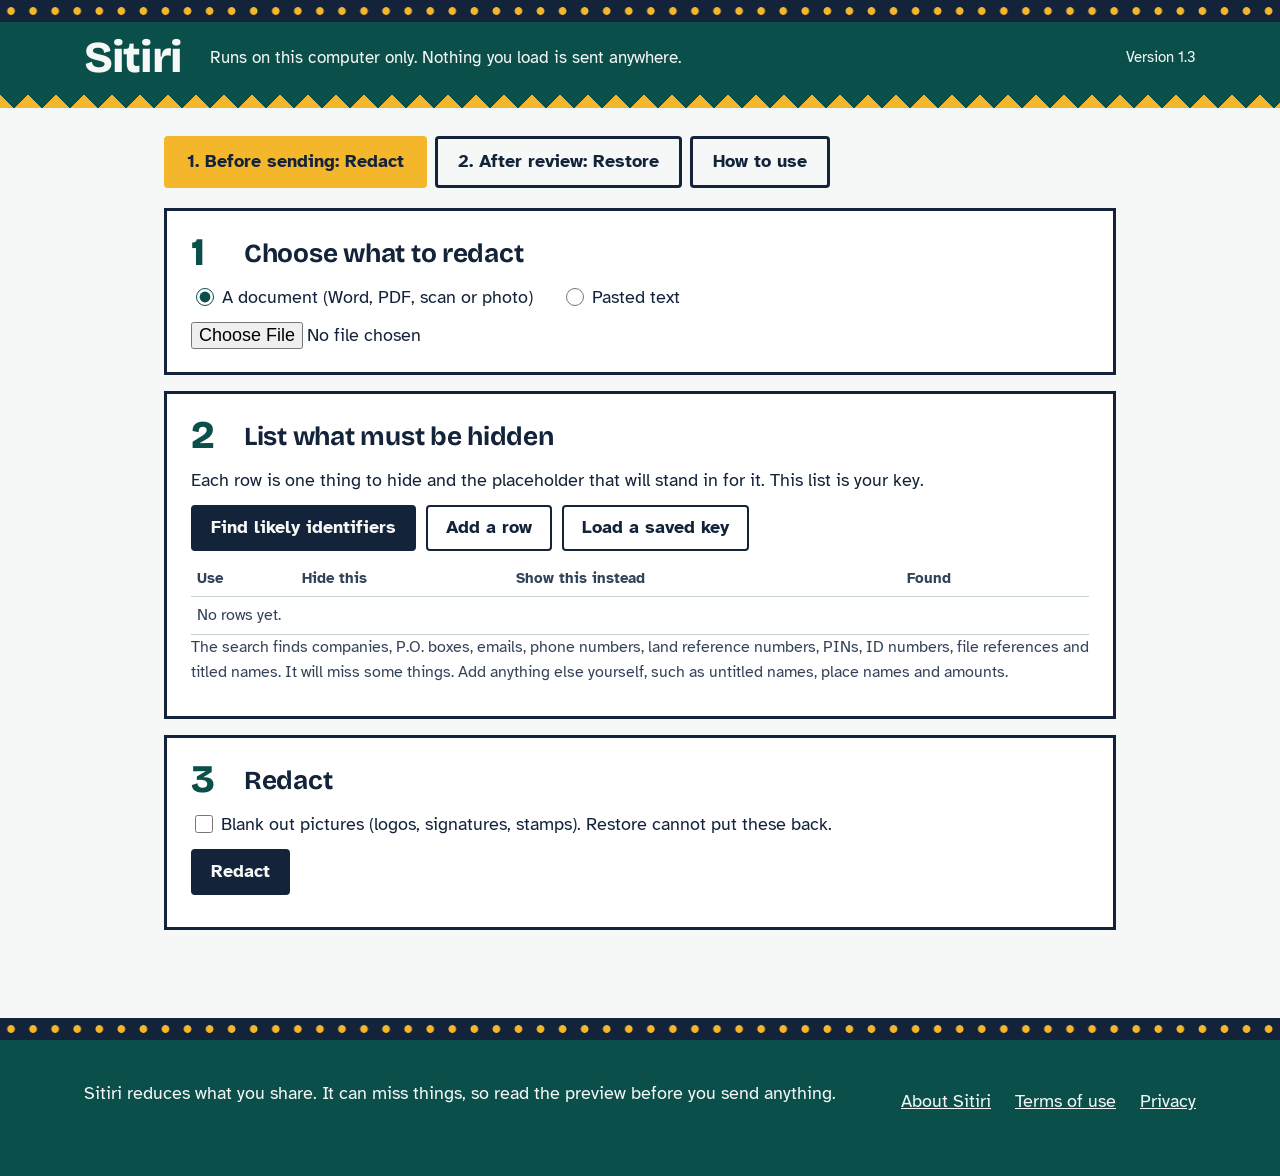
==== commit 65ffe5b2: "Improve scan reading (version 1.3) Drop noise from page edges, stamps and signatures; keep paragraph" ====
--- a/tool.html
+++ b/tool.html
@@ -62,6 +62,7 @@
 .c-page label{display:block;margin-bottom:6px;font-weight:700}
 .c-page textarea{min-height:460px;height:calc(100% - 34px);font-size:16px;line-height:1.5}
 @media (max-width:760px){.c-page{grid-template-columns:1fr}.c-page textarea{height:auto}}
+.c-unsure{margin:8px 0 0;padding:8px 10px;background:var(--warn-bg);color:var(--warn-fg);font-size:15px;border-radius:4px;word-break:break-word}
 </style>
 </head>
 <body>
@@ -70,7 +71,7 @@
 <div class="wrap top-in">
 <h1 class="mark"><a href="index.html" aria-label="Sitiri home">Sitiri</a></h1>
 <p class="promise">Runs on this computer only. Nothing you load is sent anywhere.</p>
-<span class="ver">Version 1.2</span>
+<span class="ver">Version 1.3</span>
 </div>
 <div class="teeth-up" aria-hidden="true"></div>
 </header>
@@ -260,7 +261,7 @@
   var t=term.trim(),out='';
   for(var i=0;i<t.length;i++){
     var ch=t[i];
-    if(/\s/.test(ch)){while(i+1<t.length&&/\s/.test(t[i+1]))i++;out+='\\s+';}
+    if(/\s/.test(ch)){while(i+1<t.length&&/\s/.test(t[i+1]))i++;out+='(?:\\s|[)(|\\]\\[}{])+';}
     else if("'’‘".indexOf(ch)>=0)out+="['’‘]";
     else if('"“”'.indexOf(ch)>=0)out+='["“”]';
     else if('-‐‑–'.indexOf(ch)>=0)out+='[-‐‑–]';
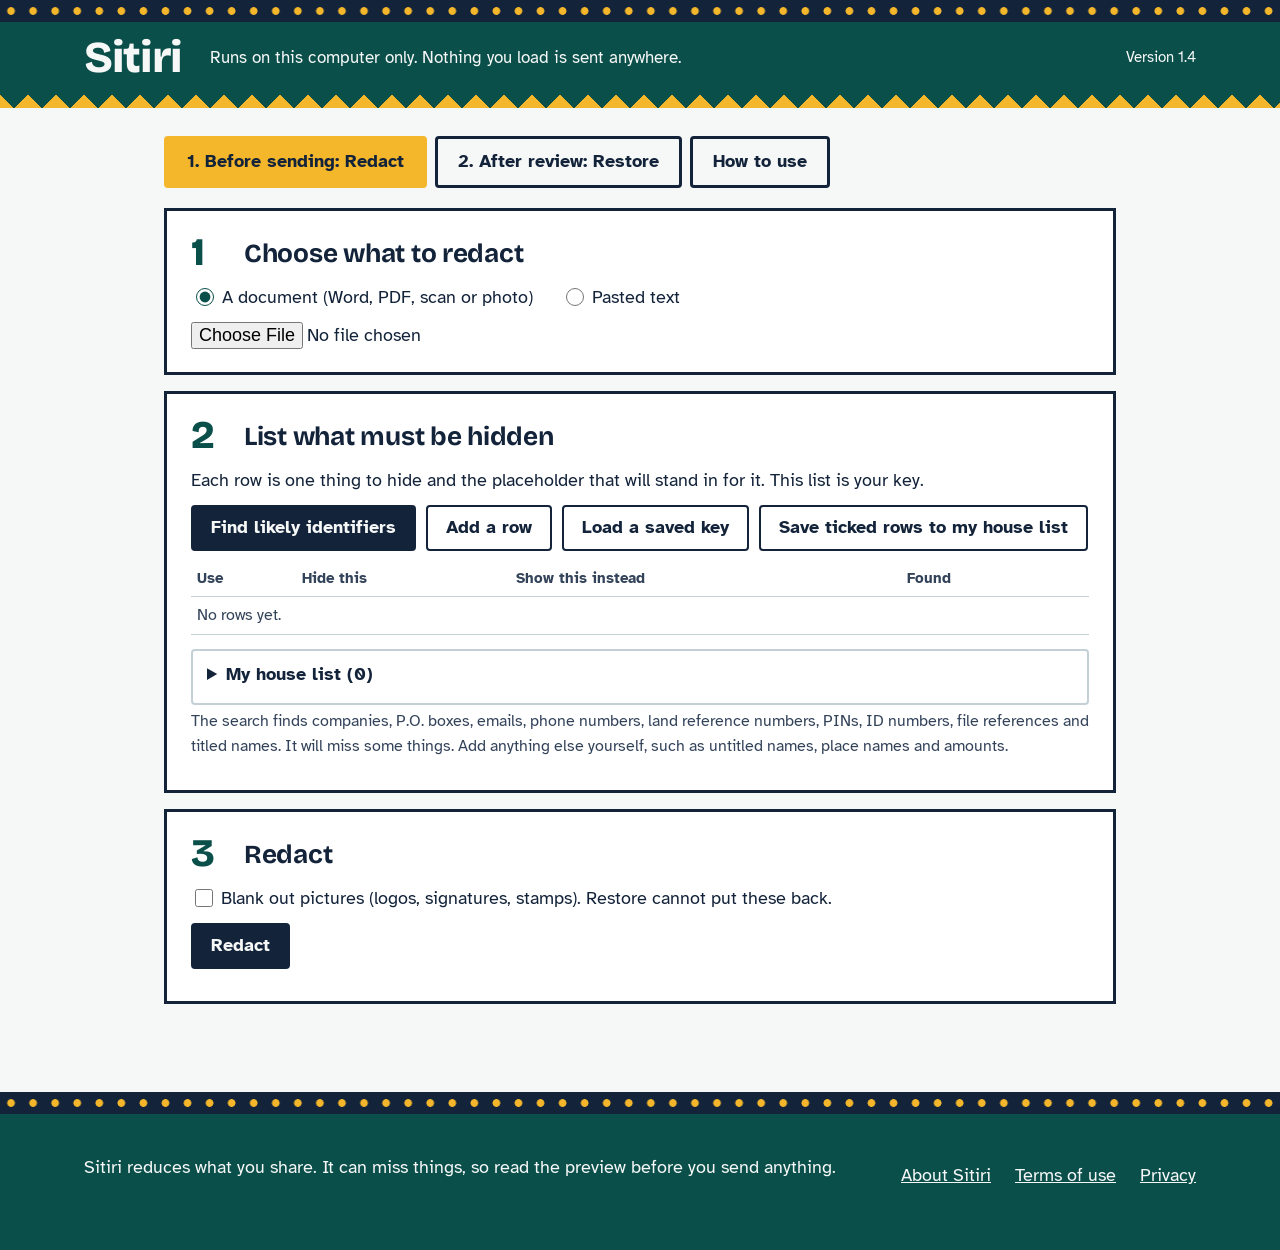
==== commit d33ccb4a: "Find names without titles, add a house list (version 1.4) Finds names from email layout (sender line" ====
--- a/tool.html
+++ b/tool.html
@@ -63,6 +63,9 @@
 .c-page textarea{min-height:460px;height:calc(100% - 34px);font-size:16px;line-height:1.5}
 @media (max-width:760px){.c-page{grid-template-columns:1fr}.c-page textarea{height:auto}}
 .c-unsure{margin:8px 0 0;padding:8px 10px;background:var(--warn-bg);color:var(--warn-fg);font-size:15px;border-radius:4px;word-break:break-word}
+.house{margin:14px 0 4px;padding:10px 14px;border:2px solid var(--rule);border-radius:4px}
+.house summary{cursor:pointer;font-weight:700;min-height:32px}
+.house p{margin:10px 0 6px;font-size:16px}
 </style>
 </head>
 <body>
@@ -71,7 +74,7 @@
 <div class="wrap top-in">
 <h1 class="mark"><a href="index.html" aria-label="Sitiri home">Sitiri</a></h1>
 <p class="promise">Runs on this computer only. Nothing you load is sent anywhere.</p>
-<span class="ver">Version 1.3</span>
+<span class="ver">Version 1.4</span>
 </div>
 <div class="teeth-up" aria-hidden="true"></div>
 </header>
@@ -115,6 +118,7 @@
       <button class="btn" id="r-suggest">Find likely identifiers</button>
       <button class="btn alt" id="r-add">Add a row</button>
       <button class="btn alt" id="r-loadkey-btn">Load a saved key</button>
+      <button class="btn alt" id="h-save" type="button">Save ticked rows to my house list</button>
       <input type="file" id="r-loadkey" accept=".json" class="hide">
     </div>
     <div class="tablewrap">
@@ -194,7 +198,8 @@
     <h2>Before you send a document</h2>
     <ol class="how">
       <li>Open the <b>Redact</b> tab and choose the document: Word, PDF, a scan or a photo of a page.</li>
-      <li>Click <b>Find likely identifiers</b>. Untick anything that does not need hiding.</li>
+      <li>Click <b>Find likely identifiers</b>. Untick anything that does not need hiding. Rows that arrive unticked are capitalized words that may be names or places: tick the ones that matter.</li>
+      <li>For names you hide every time, tick them and click <b>Save ticked rows to my house list</b>. They are kept in this browser on this computer.</li>
       <li>Click <b>Add a row</b> for anything the search missed, such as a person's name or a place.</li>
       <li>Click <b>Redact</b>, then read the preview.</li>
       <li>Click <b>Download the redacted document</b> and <b>Save the key</b>.</li>
@@ -603,14 +608,14 @@
   if(!lines.join('').trim()){note($('r-msg'),'bad','Choose a document or paste some text first.');return;}
   note($('r-msg'),'','');
   var n=0;
-  detect(lines).forEach(function(d){if(!hasTerm(d.term)){addRow(d.term,d.cat);n++;}});
+  var maybe=0;(window.findAll?findAll(lines):detect(lines)).forEach(function(d){if(!hasTerm(d.term)){addRow(d.term,d.cat,null,d.on);n++;if(d.on===false)maybe++;}});
   if(state.src&&mode('rmode')==='file'){
     Object.keys(state.src.info.authors).forEach(function(a){
       if(a.length>2&&!/^(author|python-docx|microsoft office user|user)$/i.test(a)&&!hasTerm(a)){addRow(a,'Person');n++;}
     });
   }
   recount();
-  note($('r-msg'),n?'ok':'warn',n?('Added '+n+' row(s). Untick any you do not need, and add anything that is missing.'):'Nothing new was found. Add rows by hand.');
+  note($('r-msg'),n?'ok':'warn',n?('Added '+n+' row(s). Untick any you do not need, and add anything that is missing.'+(maybe?' The last '+maybe+' are unticked: they are capitalized words that may be names or places. Tick the ones that need hiding.':'')):'Nothing new was found. Add rows by hand.');
 });
 function activePairs(){
   var rows=state.rows.filter(function(r){return r.on&&r.term.trim();});
@@ -804,5 +809,7 @@
 if('serviceWorker' in navigator){window.addEventListener('load',function(){navigator.serviceWorker.register('sw.js').catch(function(){});});}
 </script>
 <script src="convert.js"></script>
+<script src="words.js"></script>
+<script src="names.js"></script>
 </body>
 </html>
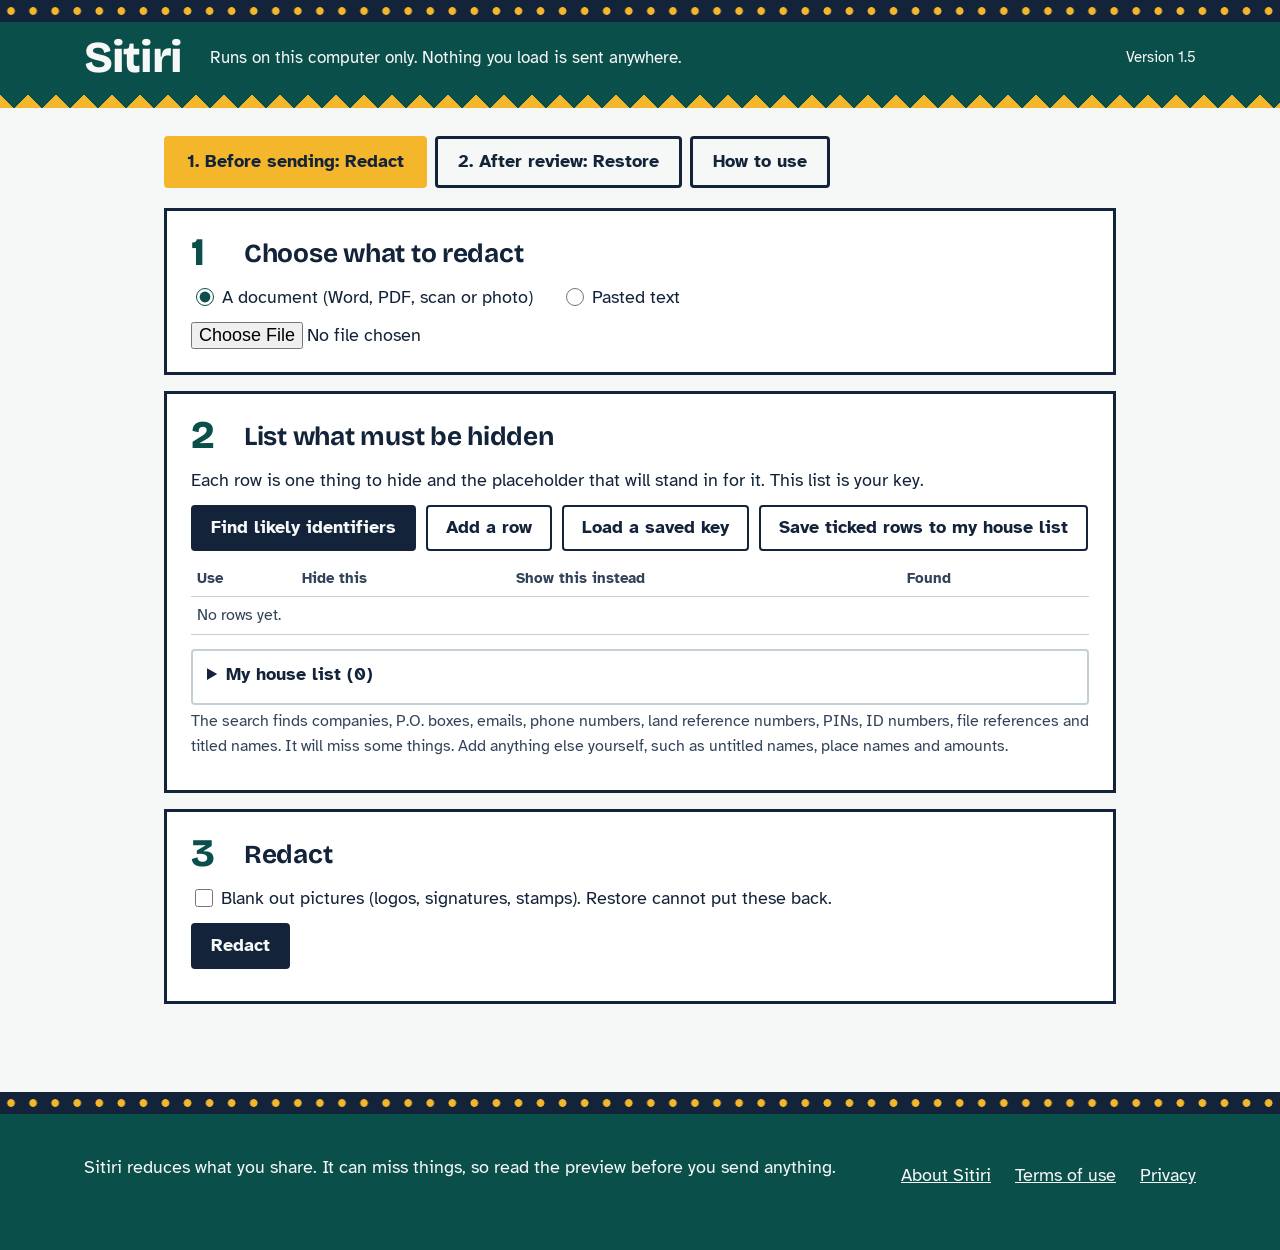
==== commit 69237ae5: "Clean up scanned pages before reading them (version 1.5) Straightens tilted pages, evens out shadows" ====
--- a/tool.html
+++ b/tool.html
@@ -60,8 +60,9 @@
 .c-page{display:grid;grid-template-columns:minmax(0,1fr) minmax(0,1fr);gap:16px;margin:16px 0;padding-top:16px;border-top:2px solid var(--rule)}
 .c-page img{display:block;width:100%;height:auto;border:2px solid var(--rule);background:#fff}
 .c-page label{display:block;margin-bottom:6px;font-weight:700}
-.c-page textarea{min-height:460px;height:calc(100% - 34px);font-size:16px;line-height:1.5}
-@media (max-width:760px){.c-page{grid-template-columns:1fr}.c-page textarea{height:auto}}
+.c-page>div{display:flex;flex-direction:column}
+.c-page textarea{flex:1 1 auto;min-height:460px;font-size:16px;line-height:1.5}
+@media (max-width:760px){.c-page{grid-template-columns:1fr}}
 .c-unsure{margin:8px 0 0;padding:8px 10px;background:var(--warn-bg);color:var(--warn-fg);font-size:15px;border-radius:4px;word-break:break-word}
 .house{margin:14px 0 4px;padding:10px 14px;border:2px solid var(--rule);border-radius:4px}
 .house summary{cursor:pointer;font-weight:700;min-height:32px}
@@ -74,7 +75,7 @@
 <div class="wrap top-in">
 <h1 class="mark"><a href="index.html" aria-label="Sitiri home">Sitiri</a></h1>
 <p class="promise">Runs on this computer only. Nothing you load is sent anywhere.</p>
-<span class="ver">Version 1.4</span>
+<span class="ver">Version 1.5</span>
 </div>
 <div class="teeth-up" aria-hidden="true"></div>
 </header>
@@ -218,7 +219,7 @@
     <h2>Good to know</h2>
     <ul>
       <li><b>PDFs:</b> Sitiri reads the text and gives you a redacted Word document. Tables, columns and pictures are not kept.</li>
-      <li><b>Scans and photos:</b> Sitiri reads the page with a scan reader and shows you the result beside the page. Correct it before you go on. Scan reading makes mistakes, and a misread name will not be hidden.</li>
+      <li><b>Scans and photos:</b> Sitiri straightens the page, cleans up shadows and grey paper, then reads it with a scan reader and shows you the result beside the page. If a page reads badly, try "Read this page again, stronger clean-up". Correct the text before you go on. Scan reading makes mistakes, and a misread name will not be hidden.</li>
       <li><b>Working offline:</b> the scan reader (about 7 MB) is fetched in the background the first time you open this page online. After that, scans can be read offline too.</li>
       <li><b>Pictures:</b> the tool cannot read text inside pictures, such as a letterhead, a stamp or a signature. Tick the box to blank them out.</li>
       <li><b>Short names:</b> if you hide "Eka Hotel Limited", add "Eka" as its own row too. The tool points out short names it still sees.</li>
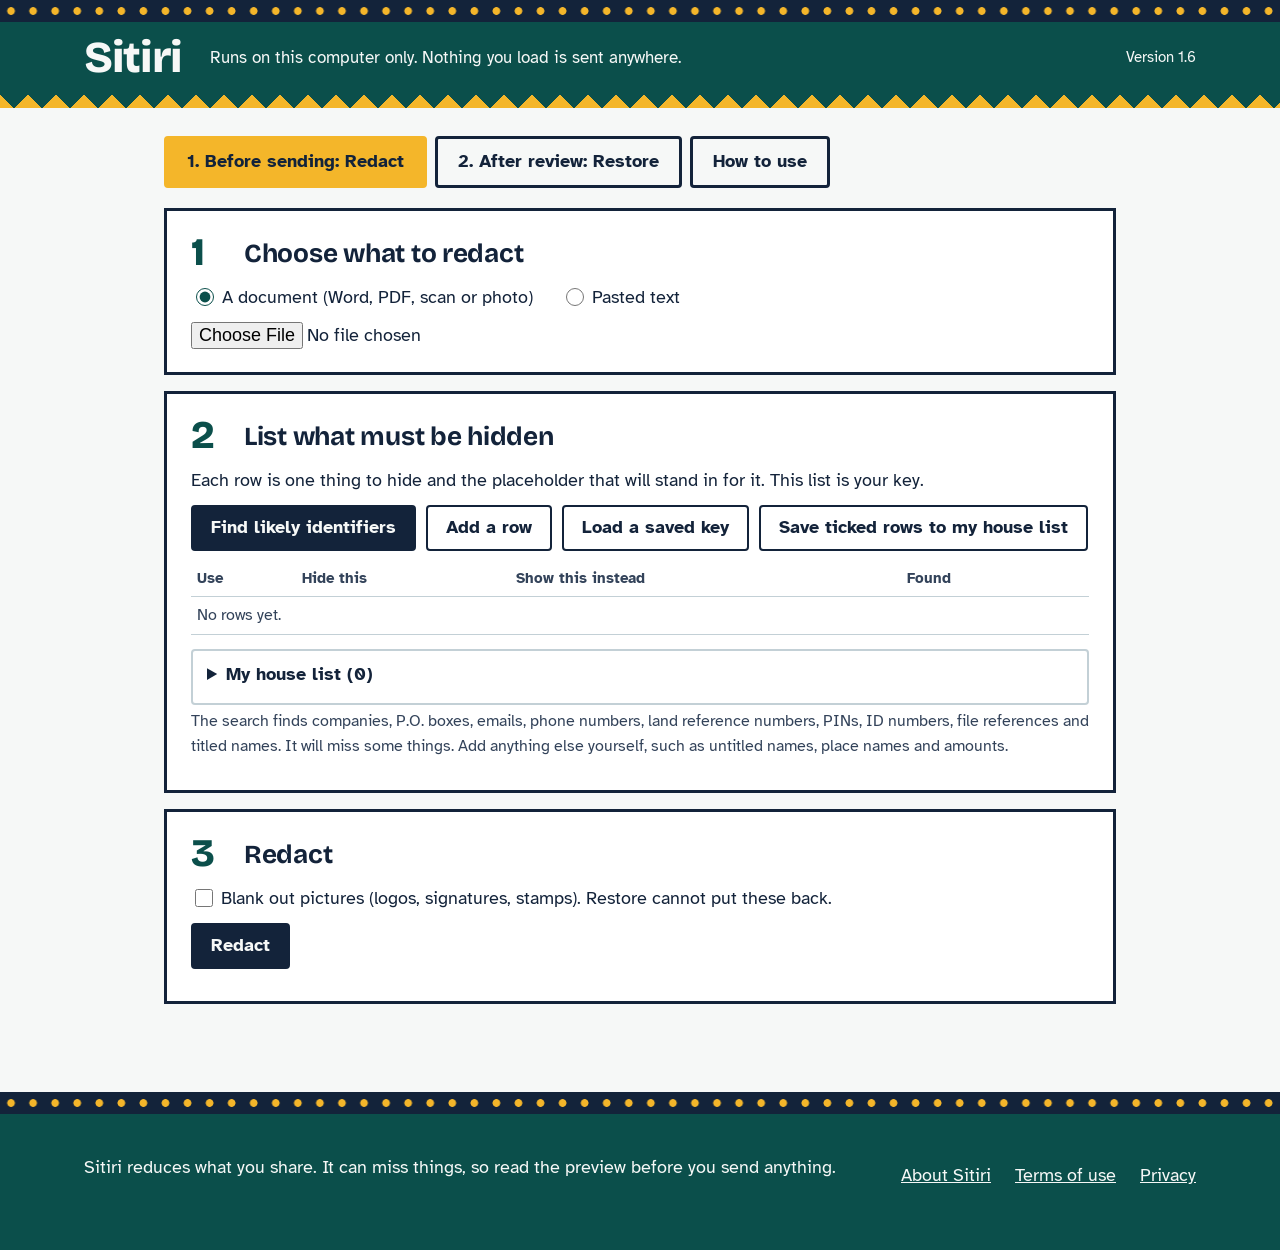
==== commit 8341bdcf: "Check scans that already carry text, warn about poor scans (version 1.6) A scanned PDF with text add" ====
--- a/tool.html
+++ b/tool.html
@@ -67,6 +67,9 @@
 .house{margin:14px 0 4px;padding:10px 14px;border:2px solid var(--rule);border-radius:4px}
 .house summary{cursor:pointer;font-weight:700;min-height:32px}
 .house p{margin:10px 0 6px;font-size:16px}
+.c-diff ul{margin:6px 0 0 18px;padding:0;max-height:220px;overflow:auto}
+.c-diff li{margin-bottom:3px}
+.c-warn{margin:0 0 8px;font-size:15px}
 </style>
 </head>
 <body>
@@ -75,7 +78,7 @@
 <div class="wrap top-in">
 <h1 class="mark"><a href="index.html" aria-label="Sitiri home">Sitiri</a></h1>
 <p class="promise">Runs on this computer only. Nothing you load is sent anywhere.</p>
-<span class="ver">Version 1.5</span>
+<span class="ver">Version 1.6</span>
 </div>
 <div class="teeth-up" aria-hidden="true"></div>
 </header>
@@ -220,6 +223,8 @@
     <ul>
       <li><b>PDFs:</b> Sitiri reads the text and gives you a redacted Word document. Tables, columns and pictures are not kept.</li>
       <li><b>Scans and photos:</b> Sitiri straightens the page, cleans up shadows and grey paper, then reads it with a scan reader and shows you the result beside the page. If a page reads badly, try "Read this page again, stronger clean-up". Correct the text before you go on. Scan reading makes mistakes, and a misread name will not be hidden.</li>
+      <li><b>Scans that already carry text:</b> many office scanners add their own text to a PDF. Sitiri does not take that text on trust. It reads the page too, lists the places where the two readings disagree, and lets you pick either one.</li>
+      <li><b>Coarse or faint scans:</b> Sitiri warns you when a page is below about 200 dots per inch or the print is very faint. Scan again at 300 dots per inch if you can.</li>
       <li><b>Working offline:</b> the scan reader (about 7 MB) is fetched in the background the first time you open this page online. After that, scans can be read offline too.</li>
       <li><b>Pictures:</b> the tool cannot read text inside pictures, such as a letterhead, a stamp or a signature. Tick the box to blank them out.</li>
       <li><b>Short names:</b> if you hide "Eka Hotel Limited", add "Eka" as its own row too. The tool points out short names it still sees.</li>
